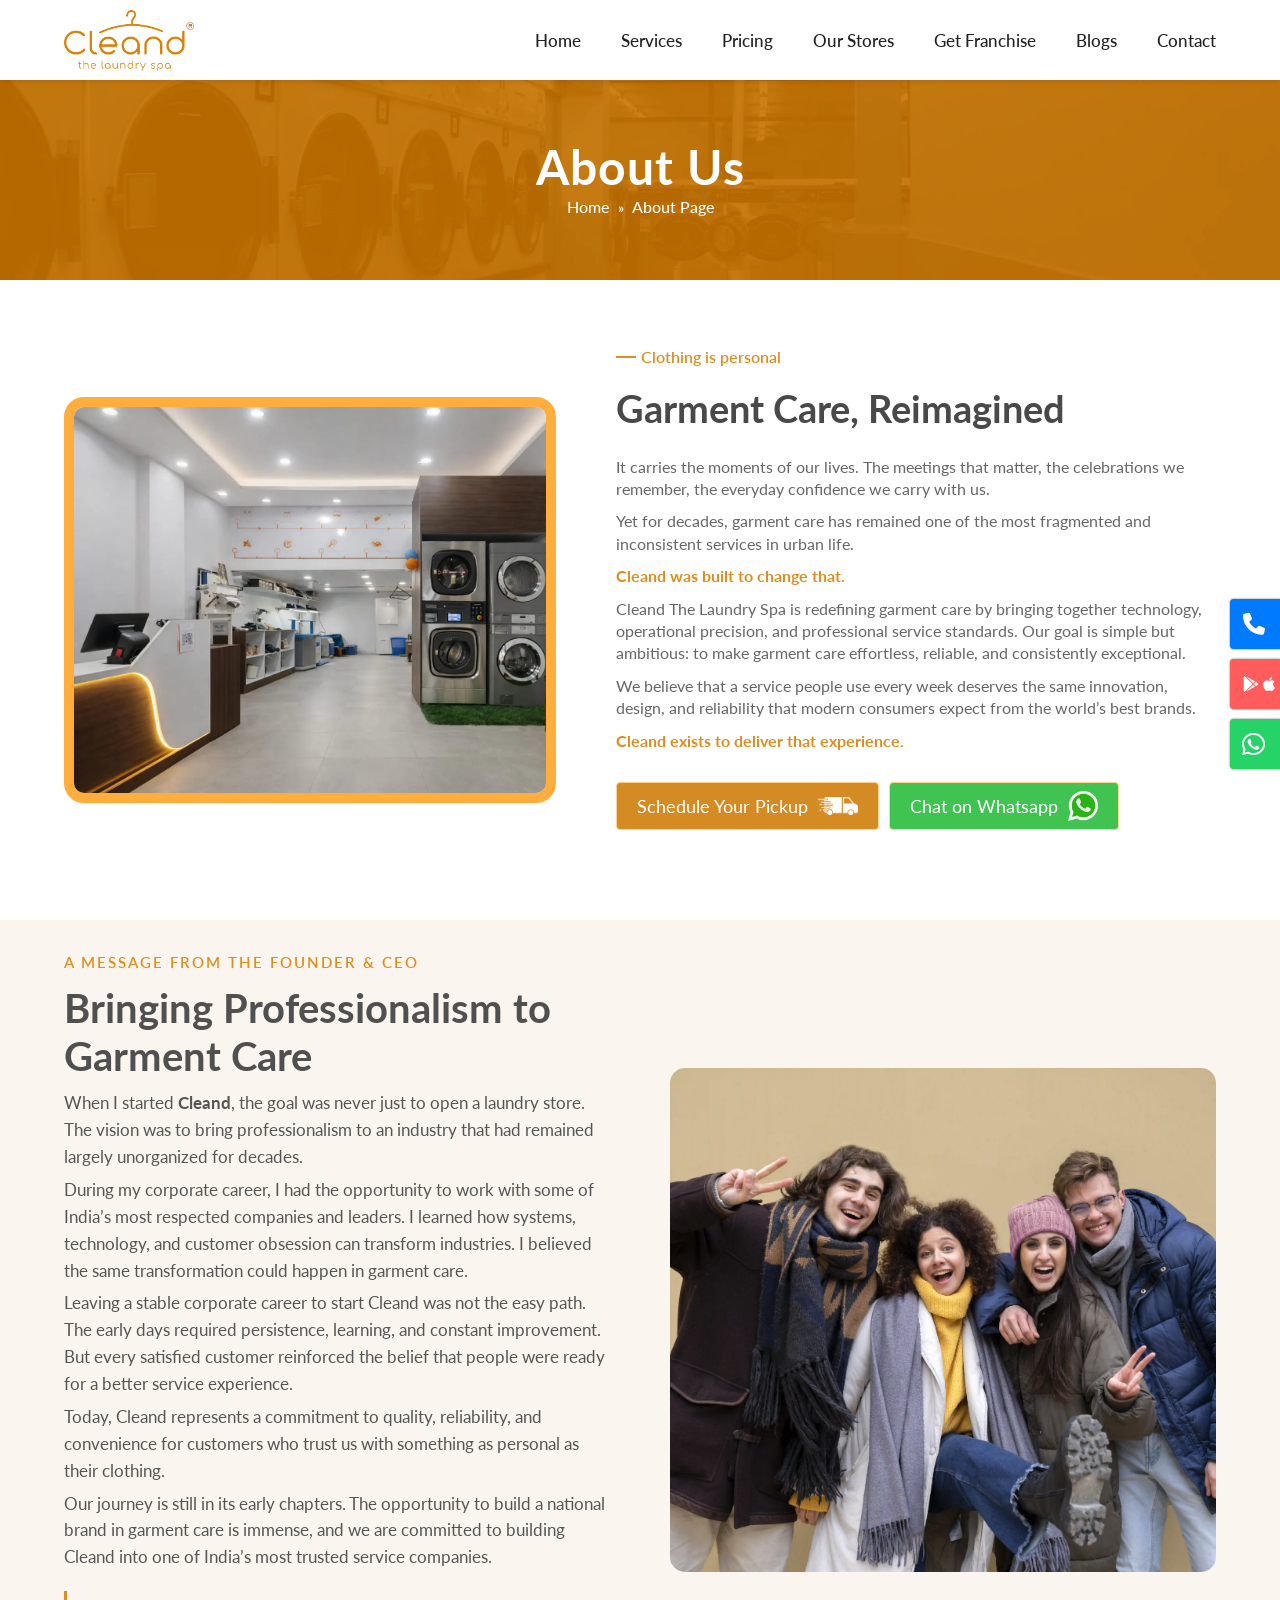
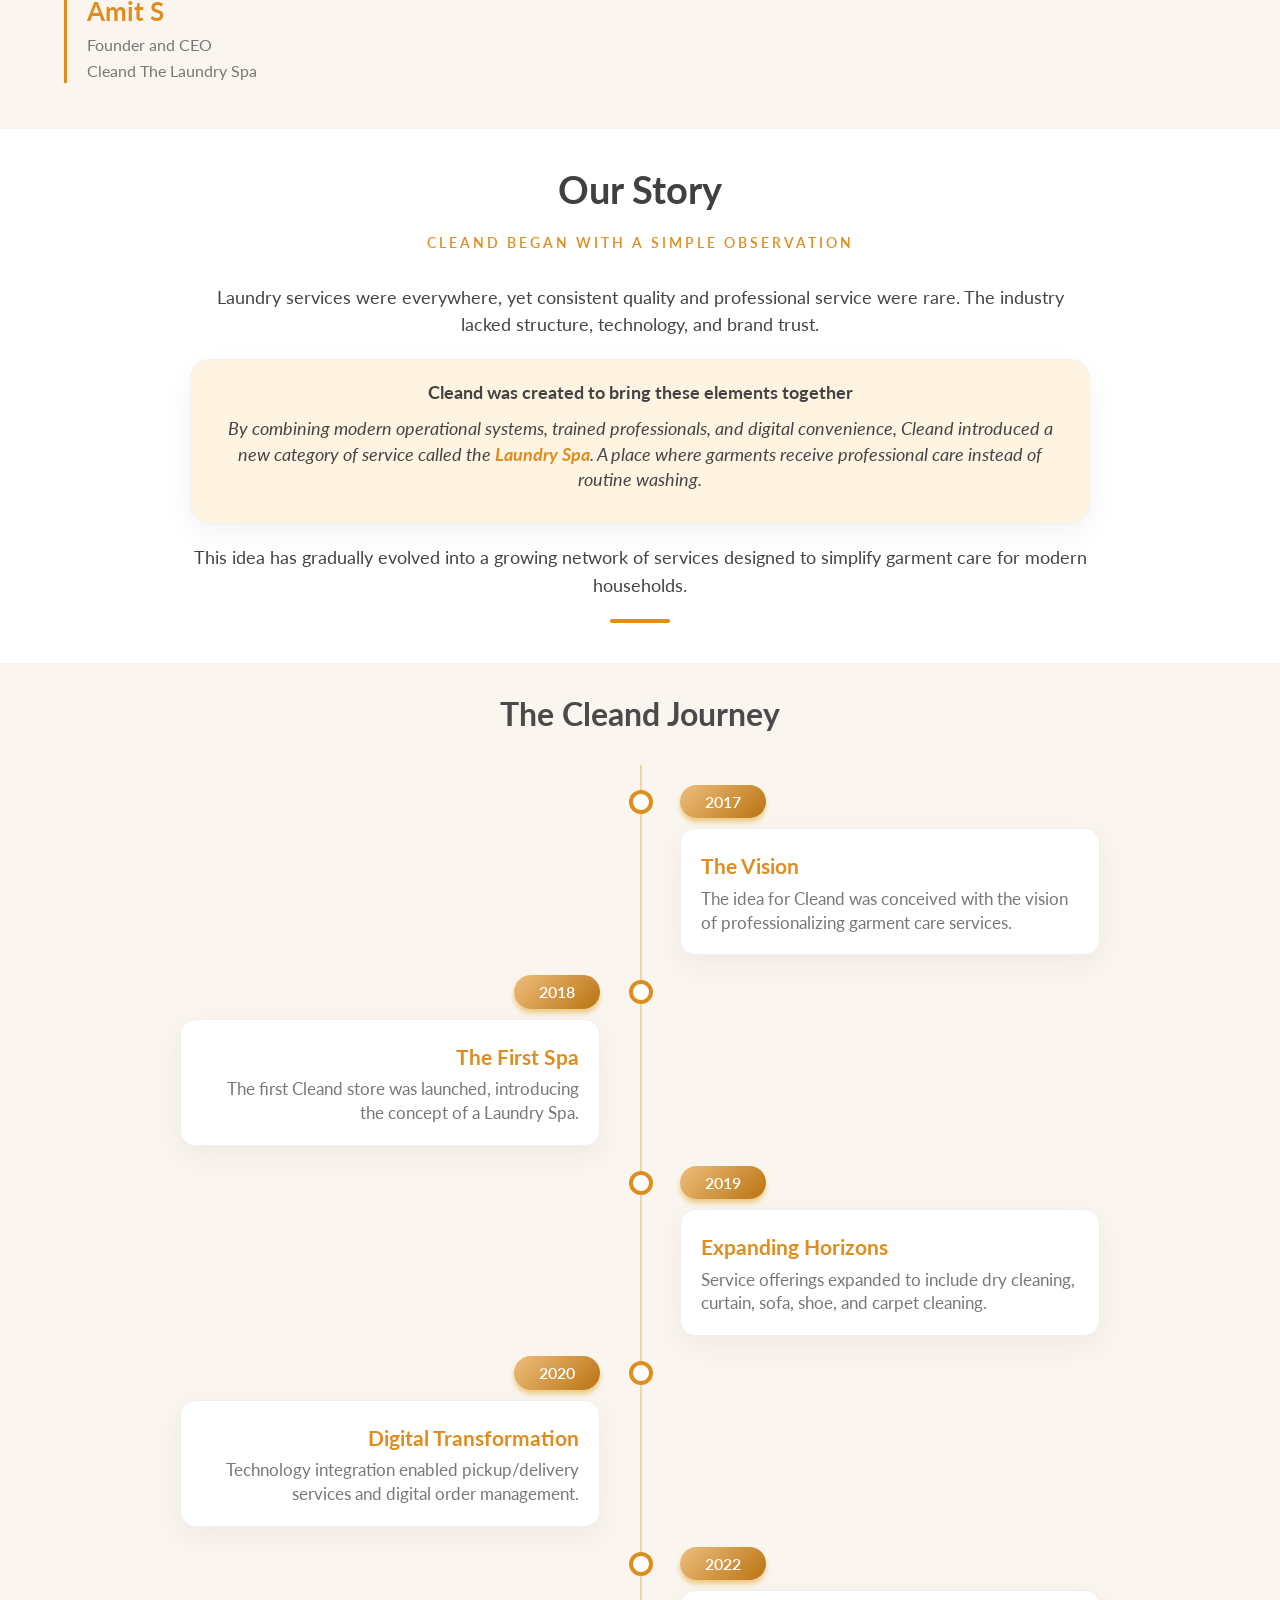
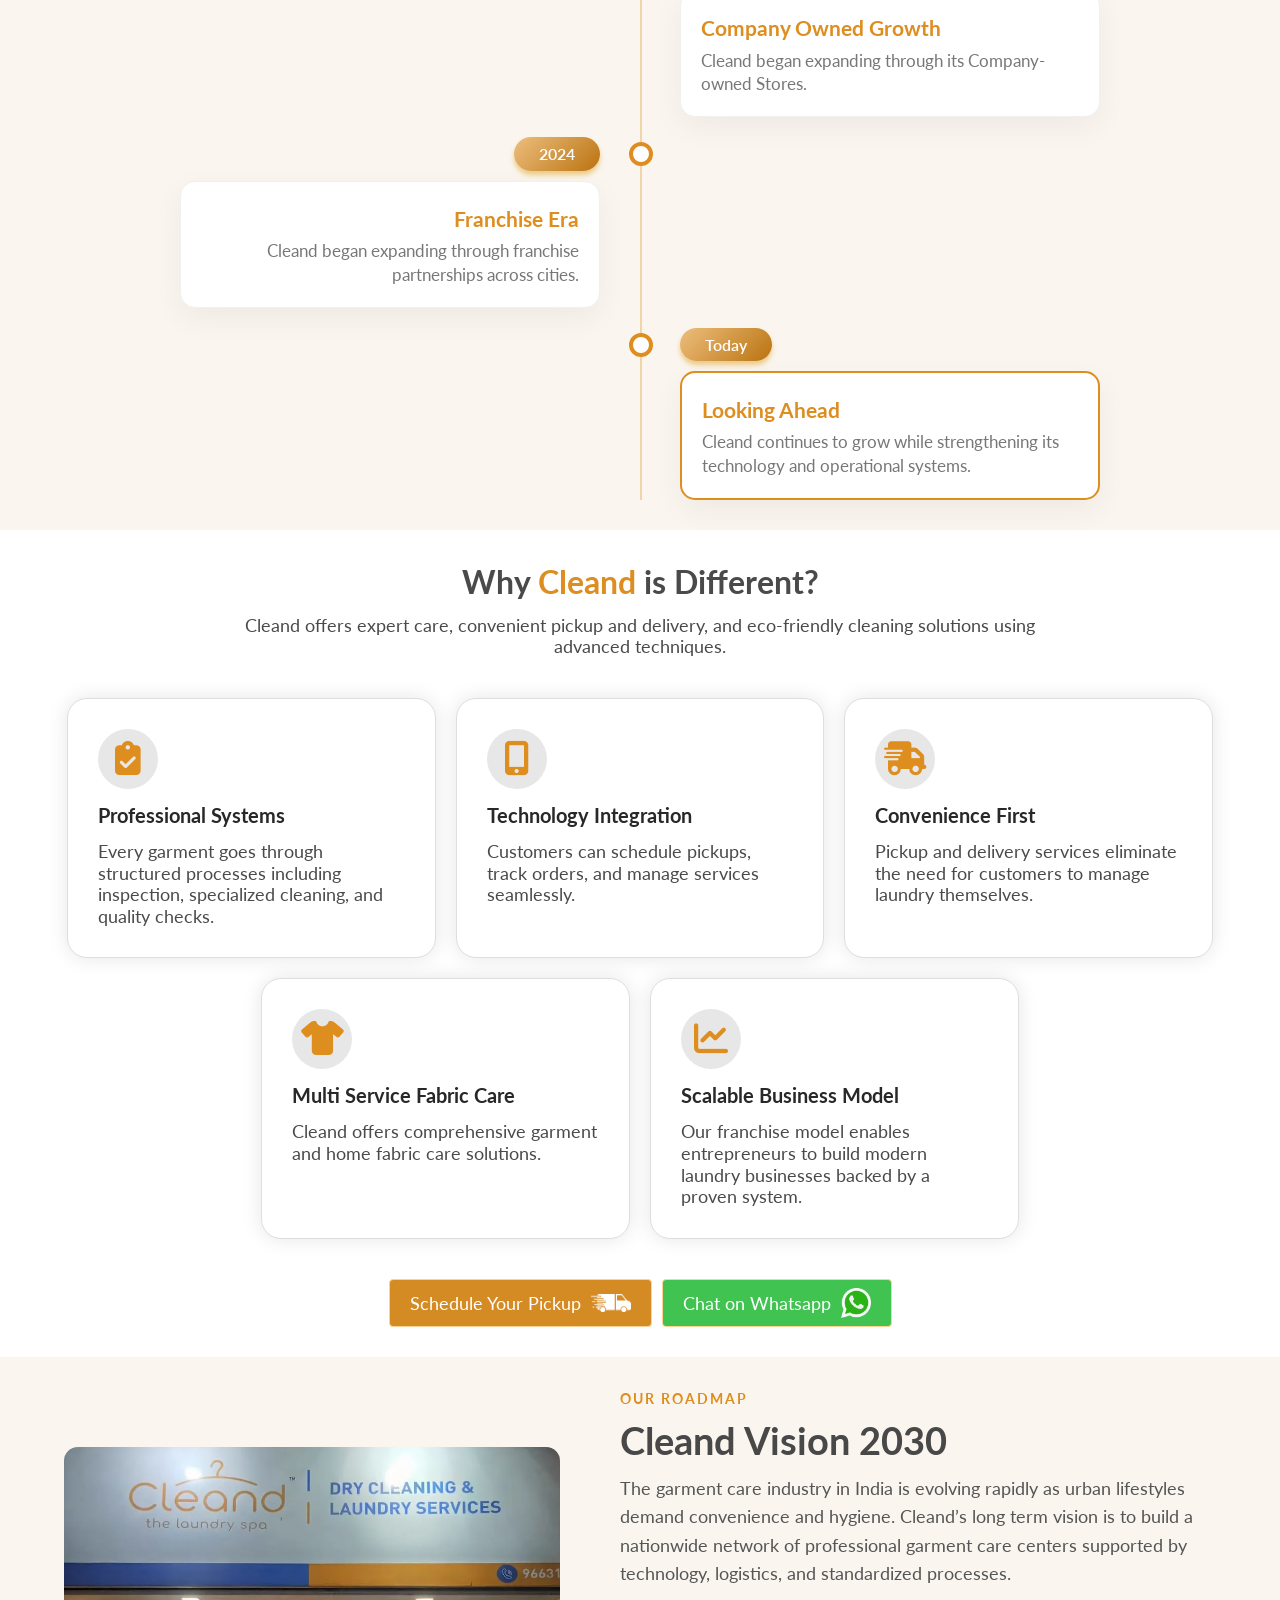
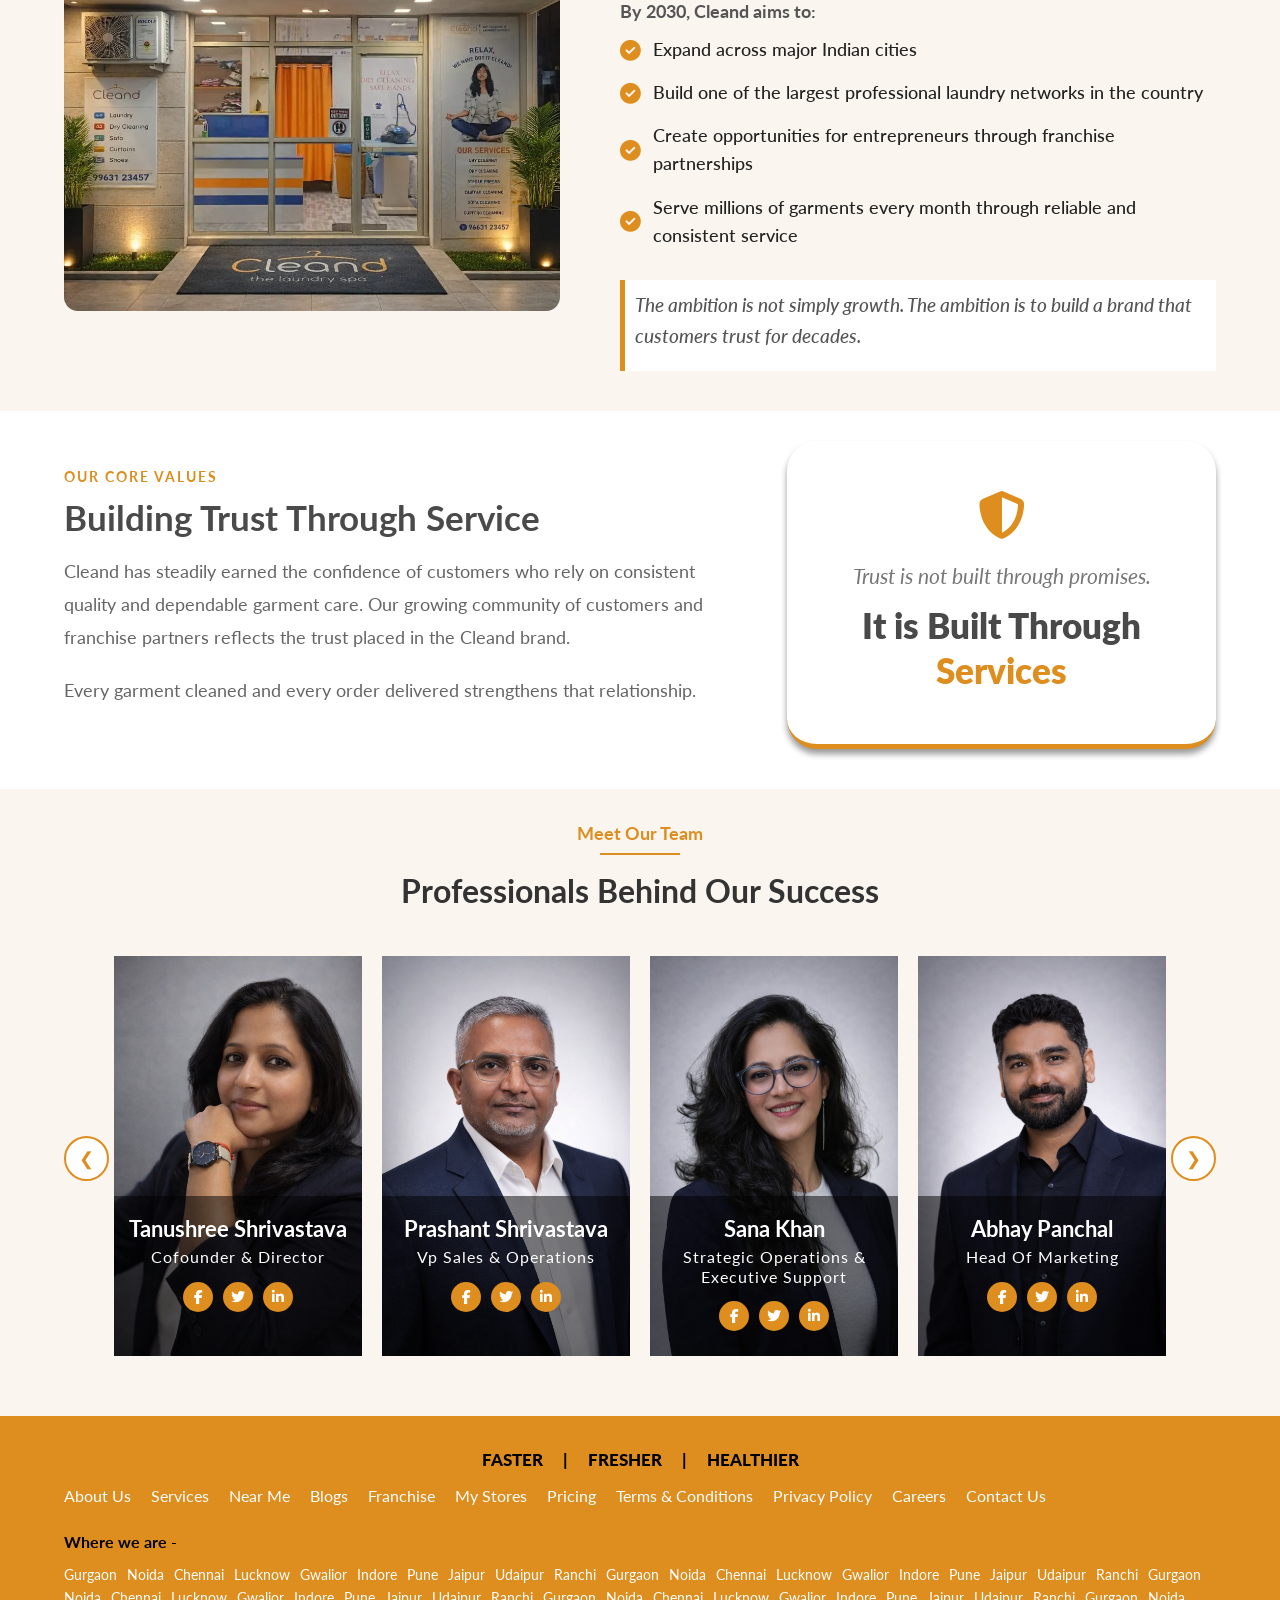
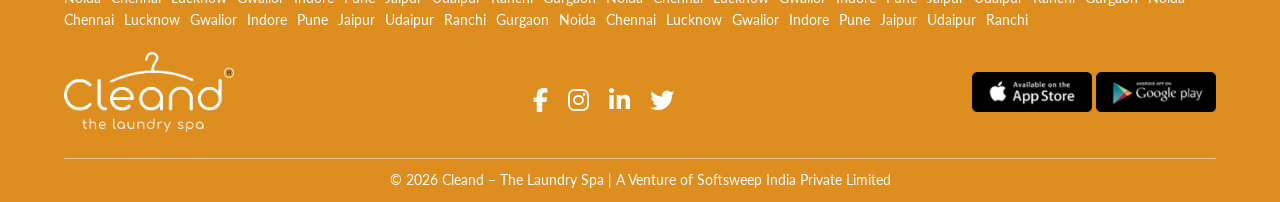
==== about.html @ a1be0585 "update code" ====
<!DOCTYPE html>
<html lang="en">

<head>
    <meta charset="UTF-8">
    <meta name="viewport" content="width=device-width, initial-scale=1.0">
    <title>Cleand - About Us</title>

    <link
        href="https://fonts.googleapis.com/css2?family=Lato:ital,wght@0,100;0,300;0,400;0,700;0,900;1,100;1,300;1,400;1,700;1,900&display=swap"
        rel="stylesheet">

    <link rel="stylesheet" href="https://cdnjs.cloudflare.com/ajax/libs/font-awesome/6.0.0-beta3/css/all.min.css">
    <link rel="stylesheet" href="https://cdnjs.cloudflare.com/ajax/libs/font-awesome/6.5.1/css/all.min.css">

    <link rel="stylesheet" href="style.css">
    <link rel="stylesheet" href="responsive.css">
</head>


<style>
    .hero-section {
        background: url('/images/common-hero.webp') no-repeat center center;
        background-size: cover;
        height: 200px;
        display: flex;
        justify-content: center;
        align-items: center;
        text-align: center;
        color: white;
    }

    .hero-content {
        margin-top: 0;
    }

    .hero-content h1 {
        font-size: 3rem;
        font-weight: 700;
    }

    .breadcrumb {
        font-size: 1rem;
        font-weight: 500;
    }

    .breadcrumb a {
        color: white;
        text-decoration: none;
    }

    .breadcrumb span {
        margin: 0 5px;
        font-size: 0.9rem;
    }



    .btn-container-about {
        justify-content: left;
        margin-top: 30px;
    }



    .about-container {
        margin: 60px 0;
        display: flex;
        align-items: center;
        gap: 60px;
    }

    .image-column {
        width: 45%;
        overflow: hidden;
        border: 10px solid #ffae3d;
        border-radius: 20px;
    }

    .image-column img {
        width: 100%;
        border-radius: 10px;
        box-shadow: 0 10px 30px rgba(0, 0, 0, 0.1);
        transform: scale(1.05);
        transition: all 0.3s ease-in;
    }

    .image-column img:hover {
        transform: scale(1.1);
    }

    .content-column {
        width: 55%;
    }

    .content-column .section-subtitle {
        font-size: 1rem;
        color: #de8d1f;
        font-weight: 600;
        position: relative;
        padding-left: 25px;
        display: inline-block;
        margin-bottom: 15px;
        text-align: left;
    }

    .content-column .section-subtitle::before {
        content: '';
        position: absolute;
        left: 0;
        top: 50%;
        transform: translateY(-50%);
        width: 20px;
        height: 2px;
        background-color: #de8d1f;
    }

    .content-column .section-title {
        font-size: 2.4rem;
        font-weight: 700;
        color: #494949;
        line-height: 1.2;
        margin-bottom: 25px;
        text-align: left;
    }

    .description {
        font-size: 1rem;
        line-height: 1.4;
        color: #666;
        margin-bottom: 30px;
    }

    .description p {
        margin-bottom: 10px;
    }

    .features-list li {
        font-size: 1.1rem;
        color: #222;
        display: flex;
        align-items: center;
        gap: 12px;
        margin-bottom: 15px;
        font-weight: 500;
    }

    .features-list i {
        color: #de8d1f;
        font-size: 1.3rem;
    }




    @media (max-width: 1024px) {
        .section-title {
            font-size: 2rem;
        }
    }

    @media (max-width: 900px) {
        .about-container {
            flex-direction: column;
        }

        .image-column {
            width: 100%;
            height: 300px;
            display: flex;
            align-items: center;
            justify-content: center;
        }

        .content-column {
            width: 100%;
        }
    }

    /* Small Mobiles */
    @media (max-width: 400px) {
        .about-container {
            flex-direction: column;
        }

        .image-column {
            width: 100%;
            height: 200px;
            display: flex;
            align-items: center;
            justify-content: center;
        }

        .content-column {
            width: 100%;
        }
    }












    /* Layout */
    .ceo-section {
        padding: 30px 0 40px;
    }

    .content-wrapper {
        display: flex;
        align-items: center;
        gap: 60px;
    }

    .text-content {
        flex: 1;
        min-width: 300px;
    }

    .ceo-section .subtitle {
        text-transform: uppercase;
        letter-spacing: 2px;
        font-size: 0.95rem;
        color: #de8d1f;
        font-weight: 600;
        display: block;
        margin-bottom: 10px;
    }

    .ceo-section h2 {
        font-size: 2.5rem;
        margin-bottom: 10px;
        line-height: 1.2;
        color: #505050;
    }

    .text-content p {
        margin-bottom: 6px;
        font-size: 1.05rem;
        color: #555;
    }

    .ceo-section .signature {
        margin-top: 20px;
        border-left: 3px solid #de8d1f;
        padding-left: 20px;
    }

    .ceo-section .name {
        font-weight: bold;
        font-size: 1.6rem;
        color: #de8d1f;
        margin: 0 !important;
    }

    .ceo-section .title {
        font-size: 1rem !important;
        color: #777 !important;
    }

    .image-content {
        flex: 1;
        text-align: center;
        overflow: hidden;
        border-radius: 15px;
    }


    .image-content img {
        width: 100%;
        height: auto;
        box-shadow: 20px 20px 0px -5px #f0f4f8;
        transition: all 0.3s ease-in;
        transform: scale(1.05);
    }

    .image-content img:hover {
        transform: scale(1.1);
    }


    @media (max-width: 992px) {
        .content-wrapper {
            flex-direction: column-reverse;
            text-align: center;
        }

        .ceo-section .signature {
            border-left: none;
            padding-left: 0;
        }
    }








    .our-story {
        padding: 30px 0px 40px;
        text-align: center;
    }

    .story-title {
        font-size: 2.4rem;
        color: #404040;
        margin-bottom: 10px;
        font-weight: 700;
    }

    .story-label {
        display: block;
        font-size: 0.9rem;
        text-transform: uppercase;
        letter-spacing: 3px;
        color: #de8d1f;
        margin-bottom: 30px;
        font-weight: 600;
    }

    .story-content {
        max-width: 900px;
        margin: auto;
    }

    .story-content p {
        font-size: 1.15rem;
        line-height: 1.5;
        color: #444;
        margin-bottom: 10px;
    }

    .lead-text {
        font-size: 1.4rem !important;
        color: #222 !important;
        font-weight: 500;
    }

    .highlight-box {
        margin: 20px 0;
        padding: 20px;
        background: #fff3e1;
        border-radius: 20px;
        box-shadow: 0 10px 30px rgba(0, 0, 0, 0.05);
        border: 1px solid #eef2f6;
    }

    .highlight-box p {
        line-height: 1.4;
    }


    .divider {
        width: 60px;
        height: 4px;
        background: #de8d1f;
        margin: 20px auto 0;
        border-radius: 2px;
    }

    /* Responsive Adjustments */
    @media (max-width: 600px) {
        .story-title {
            font-size: 2.2rem;
        }

        .lead-text {
            font-size: 1.2rem !important;
        }
    }















    .cleand-journey {
        padding: 30px 20px;
    }


    .timeline {
        position: relative;
        max-width: 1000px;
        margin: 30px auto 0;
    }

    .timeline::after {
        content: '';
        position: absolute;
        width: 2px;
        background-color: #f2d4a9;
        top: 0;
        bottom: 0;
        left: 50%;
    }

    .timeline-item {
        padding: 20px 40px 0;
        position: relative;
        width: 50%;
        box-sizing: border-box;
    }

    .timeline-item::after {
        content: '';
        position: absolute;
        width: 16px;
        height: 16px;
        right: -13px;
        background-color: #fff;
        border: 4px solid #de8d1f;
        top: 25px;
        border-radius: 50%;
        z-index: 1;
    }

    .timeline-item.right::after {
        left: -11px;
    }

    .left {
        left: 0;
        text-align: right;
    }

    .right {
        left: 50%;
        text-align: left;
    }

    .date-bubble {
        display: inline-block;
        padding: 4px 25px;
        background: linear-gradient(135deg, #edbe7d, #ba7310);
        color: white;
        border-radius: 50px;
        font-weight: 600;
        font-size: 1rem;
        margin-bottom: 10px;
        box-shadow: 0 4px 5px rgba(226, 166, 45, 0.538);
    }

    .content-card {
        padding: 20px;
        background: white;
        border-radius: 15px;
        box-shadow: 0 10px 30px rgba(0, 0, 0, 0.05);
        border: 1px solid #f0f0f0;
        transition: all 0.3s ease-in-out;
    }

    .content-card h3 {
        margin-top: 0;
        color: #de8d1f;
        font-size: 1.3rem;
        margin-bottom: 4px;
    }

    .content-card p {
        color: #777777;
        font-size: 17px;
        line-height: 1.4;
        margin-bottom: 0;
    }

    .highlighted {
        border: 2px solid #de8d1f;
    }

    .content-card:hover {
        background: #ffe5c0;
    }


    @media screen and (max-width: 768px) {

        .timeline::after {
            left: 31px;
        }

        .timeline-item {
            width: 100%;
            padding-left: 70px;
            padding-right: 25px;
            text-align: left;
        }

        .timeline-item.right {
            padding-left: 40px;
        }

        .timeline-item::after {
            left: 20px;
            right: auto;
        }

        .right {
            left: 31px;
        }
    }






    .Choose-container {
        display: flex;
        flex-wrap: wrap;
        justify-content: center;
    }

    .choose-card {
        max-width: 32%;
    }


    @media (max-width: 1100px) {
        .choose-card {
            max-width: 48%;
        }
    }

    @media (max-width: 600px) {
        .choose-card {
            max-width: 100%;
        }
    }








    .vision-2030 {
        padding: 30px 0 40px;
        overflow: hidden;
    }

    .vision-wrapper {
        display: flex;
        align-items: center;
        gap: 60px;
        flex-wrap: wrap;
    }

    .vision-image {
        flex: 1;
        position: relative;
        overflow: hidden;
        border-radius: 14px;
    }

    .vision-image img {
        width: 100%;
        box-shadow: 0 20px 20px rgba(0, 0, 0, 0.2);
        transition: all 0.3s ease-in;
        transform: scale(1.05);
    }


    .vision-image img:hover {
        transform: scale(1.1);
    }

    /* Content Side */
    .vision-text {
        flex: 1.2;
        min-width: 350px;
    }

    .pre-title {
        color: #de8d1f;
        font-weight: 700;
        letter-spacing: 2px;
        text-transform: uppercase;
        font-size: 0.9rem;
        display: block;
    }

    .vision-text h2 {
        font-size: 2.4rem;
        margin-bottom: 4px;
        color: #484848;
    }

    .vision-text p {
        font-size: 1.1rem;
        color: #555;
        line-height: 1.6;
        margin-bottom: 10px;
    }



    .vision-quote {
        margin-top: 30px;
        padding: 10px;
        background: #ffffff;
        border-left: 5px solid #de8d1f;
        font-style: italic;
        font-weight: 500;
    }

    .vision-quote p {
        font-size: 1.2rem;
    }

    /* Responsive */
    @media (max-width: 992px) {
        .vision-wrapper {
            flex-direction: column;
            gap: 40px;
        }

        .experience-badge {
            right: 20px;
        }
    }







    .trust-section {
        padding: 30px 0 40px;
    }

    .trust-grid {
        display: flex;
        align-items: center;
        gap: 80px;
        flex-wrap: wrap;
    }

    .trust-main {
        flex: 1.5;
        min-width: 300px;
    }

    .top-label {
        color: #de8d1f;
        font-weight: 700;
        text-transform: uppercase;
        letter-spacing: 2px;
        font-size: 0.90rem;
        margin-bottom: 10px;
    }

    .trust-main h2 {
        font-size: 2.2rem;
        color: #4a4a4a;
        margin-bottom: 10px;
    }

    .trust-main p {
        font-size: 1.15rem;
        color: #656565;
        line-height: 1.8;
        margin-bottom: 20px;
    }

    .trust-highlight {
        flex: 1;
        min-width: 300px;
    }

    .highlight-inner {
        background: #ffffff;
        padding: 50px 40px;
        border-radius: 30px;
        box-shadow: 0 5px 6px rgba(0, 0, 0, 0.4);
        text-align: center;
        border-bottom: 5px solid #de8d1f;
        transition: all 0.3s ease-in-out;
    }

    .trust-highlight:hover .highlight-inner {
        background: #fff1df;
        box-shadow: none;
    }

    .highlight-inner i {
        font-size: 3rem;
        color: #de8d1f;
        margin-bottom: 20px;
    }

    .promise-text {
        font-size: 1.3rem;
        color: #777;
        margin-bottom: 10px;
        font-style: italic;
    }

    .result-text {
        font-size: 2.2rem;
        font-weight: 800;
        color: #494949;
        margin: 0;
        line-height: 1.3;
    }

    .result-text span {
        color: #de8d1f;
    }

    /* Responsive View */
    @media (max-width: 768px) {
        .trust-grid {
            flex-direction: column;
            text-align: center;
            gap: 50px;
        }

        .trust-main h2 {
            font-size: 2rem;
        }
    }







    .team-section {
        padding: 30px 0 60px;
        text-align: center;
    }

    .team-header {
        margin-bottom: 40px;
    }

    .team-header .subtitle {
        color: #de8d1f;
        font-weight: bold;
        font-size: 18px;
        position: relative;
        display: inline-block;
    }

    .team-header .subtitle::after {
        content: "";
        display: block;
        width: 80px;
        height: 2px;
        background: #de8d1f;
        margin: 5px auto 0;
    }

    .team-header .title {
        font-size: 32px;
        margin-top: 10px;
        color: #333;
    }


    .slider-wrapper {
        position: relative;
        padding: 0 50px;
    }

    .team-slider-viewport {
        overflow: hidden;
        width: 100%;
    }

    .team-container {
        gap: 20px;
        display: flex;
        transition: transform 0.5s ease-in-out;
        width: 100%;
    }

    .team-card {
        position: relative;
        width: 100%;
        overflow: hidden;
        height: 400px;
        flex: 0 0 calc(25% - 15px);
        overflow: hidden;
    }

    .team-card img {
        width: 100%;
        height: 100%;
        object-fit: cover;
        display: block;
        transition: all 0.3s ease-in;
    }

    .team-card img:hover {
        transform: scale(1.05);
    }

    .member-info {
        position: absolute;
        bottom: 0;
        left: 0;
        width: 100%;
        background: rgba(0, 0, 0, 0.5);
        padding: 20px 0;
        height: 160px;
        color: #fff;
        transition: background 0.3s ease;
    }

    .member-info h3 {
        font-size: 22px;
        margin-bottom: 5px;
        line-height: 1.2;
    }

    .member-info p {
        font-size: 16px;
        letter-spacing: 1px;
        margin-bottom: 15px;
        line-height: 1.2;
    }

    .social-links {
        display: flex;
        justify-content: center;
        gap: 10px;
    }

    .social-links a {
        background-color: #de8d1f;
        color: #fff;
        width: 30px;
        height: 30px;
        border-radius: 50%;
        display: flex;
        align-items: center;
        justify-content: center;
        text-decoration: none;
        font-size: 14px;
        transition: all 0.2s ease;
    }

    .social-links a:hover {
        transform: scale(1.1);
        background-color: #fff;
        color: #de8d1f;
    }


    .nav-btn {
        position: absolute;
        top: 45%;
    }





    @media (max-width: 1100px) {
        .team-card {
            flex: 0 0 calc(33.33% - 14px);
        }
    }

    @media (max-width: 850px) {
        .team-card {
            flex: 0 0 calc(50% - 10px);
        }

    }

    @media (max-width: 600px) {
        .team-card {
            flex: 0 0 100%;
        }

    }
</style>


<body>

    <!-- fixed buttons on screen -->
    <div class="fixed-on-screen">
        <!-- Call Button -->
        <div class="button-container call-container" onclick="callPhone()">
            <i class="fas fa-phone icon"></i>
            <span class="label call-label">Call Us</span>
        </div>
        <!-- Email Button -->
        <div class="button-container email-container" onclick="sendEmail()">
            <div class="icon-box">
                <i class="fab fa-google-play icon"></i>
                <i class="fab fa-apple icon"></i>
            </div>
            <span class="label email-label">Download App</span>
        </div>

        <!-- Whatsapp Button -->
        <div class="button-container whatsapp-container" onclick="sendWhatsapp()">
            <i class="fab fa-whatsapp icon"></i>
            <span class="label whatsapp-label">Whatsapp Us</span>
        </div>
    </div>

    <header class="header">
        <div class="section-container">
            <div class="header-container">
                <a href="index.html" class="logo">
                    <img src="images/cleand-R-logo.png" alt="Logo">
                </a>

                <button class="mobile-nav-toggle" aria-label="Toggle navigation">
                    <span class="bar"></span>
                    <span class="bar"></span>
                    <span class="bar"></span>
                </button>

                <nav class="navmenu">
                    <ul>
                        <li><a href="index.html">Home</a></li>
                        <li><a href="services.html">Services</a></li>
                        <li><a href="pricing.html">Pricing</a></li>
                        <li><a href="store.html">Our Stores</a></li>
                        <li><a href="franchise.html">Get Franchise</a></li>
                        <li><a href="blogs.html">Blogs</a></li>
                        <li><a href="contact.html">Contact</a></li>
                    </ul>
                </nav>
            </div>
        </div>
    </header>


    <section style="padding-top: 80px;">
        <div class="hero-section">
            <div class="hero-content">
                <h1>About Us</h1>
                <nav class="breadcrumb">
                    <a href="index.html">Home</a> <span>&raquo;</span> About Page
                </nav>
            </div>
        </div>
    </section>


    <!-- <section class="about-section">
        <div class="section-container">

            <div class="about-container">
                <div class="image-column">
                    <img src="images/about-cleand-2.webp" alt="">
                </div>

                <div class="content-column">
                    <p class="section-subtitle">More than 25 Years of Experience</p>

                    <h2 class="section-title">
                        We are passionate about Laundry
                    </h2>

                    <p class="description">
                        At vero eos et accusamus et iusto odio dignissimos ducimus qui blanditiis praesentium voluptatum
                        deleniti similique sunt in culpa qui officia. Lorem ipsum dolor sit amet consectetur adipisicing
                        elit. Quas laudantium repellendus veniam nemo earum cupiditate velit voluptatum suscipit
                        accusamus cumque. Lorem ipsum dolor sit amet consectetur adipisicing elit. Totam expedita
                        exercitationem fuga natus soluta excepturi amet voluptatibus aperiam perferendis quibusdam.
                    </p>

                    <ul class="features-list">
                        <li><i class="fas fa-check-circle"></i> 100% Customer Satisfaction</li>
                        <li><i class="fas fa-check-circle"></i> Free Collection & Delivery</li>
                        <li><i class="fas fa-check-circle"></i> Affordable Prices</li>
                    </ul>

                    <div class="btn-container btn-container-about slide-up">
                        <button class="pickup-btn btn">Schedule Your Pickup
                            <img src="/images/pickup-icon-white.webp" alt="">
                        </button>
                        <button class="whatsapp-btn btn">Chat on Whatsapp
                            <img src="/images/whatsapp-icon.webp" alt="">
                        </button>
                    </div>

                </div>
            </div>

        </div>
    </section> -->


    <section class="about-section">
        <div class="section-container">

            <div class="about-container">
                <div class="image-column">
                    <img src="images/about-cleand-3.webp" alt="">
                </div>

                <div class="content-column">
                    <p class="section-subtitle">Clothing is personal</p>

                    <h2 class="section-title">
                        Garment Care, Reimagined
                    </h2>

                    <div class="description">
                        <p>
                            It carries the moments of our lives. The meetings that matter, the celebrations we remember,
                            the everyday confidence we carry with us.
                        </p>
                        <p>
                            Yet for decades, garment care has remained one of the most fragmented and inconsistent
                            services in urban life.
                        </p>
                        <p>
                            <strong style="color: #de8d1f;">Cleand was built to change that.</strong>
                        </p>
                        <p>
                            Cleand The Laundry Spa is redefining garment care by bringing together technology,
                            operational precision, and professional service standards. Our goal is simple but ambitious:
                            to make garment care effortless, reliable, and consistently exceptional.
                        </p>
                        <p>
                            We believe that a service people use every week deserves the same innovation, design, and
                            reliability that modern consumers expect from the world’s best brands.
                        </p>
                        <p>
                            <strong style="color: #de8d1f;">Cleand exists to deliver that experience.</strong>
                        </p>
                    </div>

                    <div class="btn-container btn-container-about slide-up">
                        <button class="pickup-btn btn">Schedule Your Pickup
                            <img src="/images/pickup-icon-white.webp" alt="">
                        </button>
                        <button class="whatsapp-btn btn">Chat on Whatsapp
                            <img src="/images/whatsapp-icon.webp" alt="">
                        </button>
                    </div>

                </div>
            </div>

        </div>
    </section>


    <section class="ceo-section" style="background: #faf6ef;">
        <div class="section-container">

            <div class="content-wrapper">
                <div class="text-content">
                    <span class="subtitle">A Message from the Founder & CEO</span>
                    <h2>Bringing Professionalism to Garment Care</h2>
                    <p>When I started <strong>Cleand</strong>, the goal was never just to open a laundry store.
                        The vision was to bring professionalism to an industry that had remained largely
                        unorganized for decades.</p>

                    <p>During my corporate career, I had the opportunity to work with some of India’s most
                        respected companies and leaders. I learned how systems, technology, and customer
                        obsession can transform industries. I believed the same transformation could happen in
                        garment care.</p>

                    <p>Leaving a stable corporate career to start Cleand was not the easy path. The early days
                        required persistence, learning, and constant improvement. But every satisfied customer
                        reinforced the belief that people were ready for a better service experience.</p>

                    <p>Today, Cleand represents a commitment to quality, reliability, and convenience for
                        customers who trust us with something as personal as their clothing.</p>

                    <p>
                        Our journey is still in its early chapters. The opportunity to build a national brand in garment
                        care is immense, and we are committed to building Cleand into one of India’s most trusted
                        service companies.
                    </p>

                    <div class="signature">
                        <p class="name">Amit S</p>
                        <p class="title">Founder and CEO<br>Cleand The Laundry Spa</p>
                    </div>
                </div>
                <div class="image-content">
                    <img src="images/about-ceo.webp" alt="Amit S - Founder of Cleand">
                </div>
            </div>

        </div>
    </section>


    <section class="our-story">
        <div class="section-container">
            <h2 class="story-title">Our Story</h2>
            <span class="story-label">Cleand began with a simple observation</span>

            <div class="story-content">
                <p>Laundry services were everywhere, yet consistent quality and professional service were rare. The
                    industry lacked structure, technology, and brand trust.</p>

                <div class="highlight-box">
                    <p><strong>Cleand was created to bring these elements together</strong></p>
                    <p style="font-style: italic;">By combining modern operational systems, trained professionals, and
                        digital convenience, Cleand introduced a new category of service called the <strong
                            style="color: #de8d1f;">Laundry Spa</strong>. A place where garments receive professional
                        care instead of routine washing.</p>
                </div>

                <p>This idea has gradually evolved into a growing network of services designed to simplify garment care
                    for modern households.
                </p>
            </div>

            <div class="story-footer">
                <div class="divider"></div>
            </div>
        </div>
    </section>


    <section class="cleand-journey" style="background: #faf6ef;">
        <div class="section-container">
            <h2 class="section-title">The Cleand Journey</h2>

            <div class="timeline">
                <div class="timeline-item right">
                    <div class="date-bubble">2017</div>
                    <div class="content-card">
                        <h3>The Vision</h3>
                        <p>The idea for Cleand was conceived with the vision of professionalizing garment care services.
                        </p>
                    </div>
                </div>

                <div class="timeline-item left">
                    <div class="date-bubble">2018</div>
                    <div class="content-card">
                        <h3>The First Spa</h3>
                        <p>The first Cleand store was launched, introducing the concept of a Laundry Spa.</p>
                    </div>
                </div>

                <div class="timeline-item right">
                    <div class="date-bubble">2019</div>
                    <div class="content-card">
                        <h3>Expanding Horizons</h3>
                        <p>Service offerings expanded to include dry cleaning, curtain, sofa, shoe, and carpet cleaning.
                        </p>
                    </div>
                </div>

                <div class="timeline-item left">
                    <div class="date-bubble">2020</div>
                    <div class="content-card">
                        <h3>Digital Transformation</h3>
                        <p>Technology integration enabled pickup/delivery services and digital order management.</p>
                    </div>
                </div>

                <div class="timeline-item right">
                    <div class="date-bubble">2022</div>
                    <div class="content-card">
                        <h3>Company Owned Growth</h3>
                        <p>Cleand began expanding through its Company-owned Stores.</p>
                    </div>
                </div>

                <div class="timeline-item left">
                    <div class="date-bubble">2024</div>
                    <div class="content-card">
                        <h3>Franchise Era</h3>
                        <p>Cleand began expanding through franchise partnerships across cities.</p>
                    </div>
                </div>

                <div class="timeline-item right">
                    <div class="date-bubble">Today</div>
                    <div class="content-card highlighted">
                        <h3>Looking Ahead</h3>
                        <p>Cleand continues to grow while strengthening its technology and operational systems.</p>
                    </div>
                </div>
            </div>
        </div>
    </section>


    <section class="choose-section">
        <div class="section-container slide-up">
            <h2>Why <span>Cleand</span> is Different?</h2>
            <p>Cleand offers expert care, convenient pickup and delivery, and eco-friendly cleaning solutions using
                advanced techniques.</p>

            <div class="Choose-container slide-up">
                <div class="choose-card">
                    <div class="choose-icon">
                        <i class="fa-solid fa-clipboard-check"></i>
                    </div>
                    <h3>Professional Systems</h3>
                    <p>Every garment goes through structured processes including inspection, specialized cleaning, and
                        quality checks.</p>
                </div>
                <div class="choose-card">
                    <div class="choose-icon">
                        <i class="fa-solid fa-mobile-screen-button"></i>
                    </div>
                    <h3>Technology Integration</h3>
                    <p>Customers can schedule pickups, track orders, and manage services seamlessly.</p>
                </div>
                <div class="choose-card">
                    <div class="choose-icon">
                        <i class="fa-solid fa-truck-fast"></i>
                    </div>
                    <h3>Convenience First</h3>
                    <p>Pickup and delivery services eliminate the need for customers to manage laundry themselves.
                    </p>
                </div>
                <div class="choose-card">
                    <div class="choose-icon">
                        <i class="fa-solid fa-shirt"></i>
                    </div>
                    <h3>Multi Service Fabric Care</h3>
                    <p>Cleand offers comprehensive garment and home fabric care solutions.</p>
                </div>
                <div class="choose-card">
                    <div class="choose-icon">
                        <i class="fa-solid fa-chart-line"></i>
                    </div>
                    <h3>Scalable Business Model</h3>
                    <p>Our franchise model enables entrepreneurs to build modern laundry businesses backed by a proven
                        system.</p>
                </div>
            </div>

            <div class="btn-container slide-up">
                <button class="pickup-btn btn">Schedule Your Pickup
                    <img src="/images/pickup-icon-white.webp" alt="">
                </button>
                <button class="whatsapp-btn btn">Chat on Whatsapp
                    <img src="/images/whatsapp-icon.webp" alt="">
                </button>
            </div>

        </div>
    </section>


    <section class="vision-2030" style="background: #faf6ef;">
        <div class="section-container">
            <div class="vision-wrapper">
                <div class="vision-image">
                    <img src="images/about-vision.webp" alt="Cleand Vision 2030">
                </div>

                <div class="vision-text">
                    <span class="pre-title">Our Roadmap</span>
                    <h2>Cleand Vision 2030</h2>
                    <p>The garment care industry in India is evolving rapidly as urban lifestyles demand convenience and
                        hygiene.
                        Cleand’s long term vision is to build a nationwide network of professional garment care centers
                        supported by technology, logistics, and standardized processes.</p>

                    <p><strong>By 2030, Cleand aims to:</strong></p>

                    <ul class="features-list">
                        <li><i class="fas fa-check-circle"></i> Expand across major Indian cities</li>
                        <li><i class="fas fa-check-circle"></i> Build one of the largest professional laundry networks
                            in the country</li>
                        <li><i class="fas fa-check-circle"></i> Create opportunities for entrepreneurs through franchise
                            partnerships</li>
                        <li><i class="fas fa-check-circle"></i> Serve millions of garments every month through reliable
                            and consistent service</li>
                    </ul>

                    <div class="vision-quote">
                        <p>The ambition is not simply growth. The ambition is to build a brand that customers trust for
                            decades.</p>
                    </div>
                </div>
            </div>
        </div>
    </section>


    <section class="trust-section">
        <div class="section-container">
            <div class="trust-grid">
                <div class="trust-main">
                    <span class="top-label">Our Core Values</span>
                    <h2>Building Trust Through Service</h2>
                    <p>Cleand has steadily earned the confidence of customers who rely on consistent quality and
                        dependable garment care.
                        Our growing community of customers and franchise partners reflects the trust placed in the
                        Cleand brand.</p>
                    <p>Every garment cleaned and every order delivered strengthens that relationship.</p>
                </div>

                <div class="trust-highlight">
                    <div class="highlight-inner">
                        <i class="fas fa-shield-alt"></i>
                        <p class="promise-text">Trust is not built through promises.</p>
                        <p class="result-text">It is Built Through <span>Services</span></p>
                    </div>
                </div>
            </div>
        </div>
    </section>



    <section class="team-section" style="background: #faf6ef;">
        <div class="section-container slide-up">
            <div class="team-header">
                <p class="subtitle">Meet Our Team</p>
                <h2 class="title">Professionals Behind Our Success</h2>
            </div>

            <div class="slider-wrapper">
                <button class="nav-btn prev" id="prevBtn">&#10094;</button>
                <button class="nav-btn next" id="nextBtn">&#10095;</button>

                <div class="team-slider-viewport">
                    <div class="team-container slide-up" id="teamSlider">
                        <div class="team-card">
                            <img src="images/team/team-tanushree.jpeg" alt="Tanushree Shrivastava">
                            <div class="member-info">
                                <h3>Tanushree Shrivastava</h3>
                                <p>Cofounder & Director</p>
                                <div class="social-links">
                                    <a href="#"><i class="fab fa-facebook-f"></i></a>
                                    <a href="#"><i class="fab fa-twitter"></i></a>
                                    <a href="#"><i class="fab fa-linkedin-in"></i></a>
                                </div>
                            </div>
                        </div>
                        <div class="team-card">
                            <img src="images/team/team-prashant.jpeg" alt="Prashant Shrivastava">
                            <div class="member-info">
                                <h3>Prashant Shrivastava</h3>
                                <p>Vp Sales & Operations</p>
                                <div class="social-links">
                                    <a href="#"><i class="fab fa-facebook-f"></i></a>
                                    <a href="#"><i class="fab fa-twitter"></i></a>
                                    <a href="#"><i class="fab fa-linkedin-in"></i></a>
                                </div>
                            </div>
                        </div>
                        <div class="team-card">
                            <img src="images/team/team-sana.jpeg" alt="">
                            <div class="member-info">
                                <h3>Sana Khan</h3>
                                <p>Strategic Operations & Executive Support</p>
                                <div class="social-links">
                                    <a href="#"><i class="fab fa-facebook-f"></i></a>
                                    <a href="#"><i class="fab fa-twitter"></i></a>
                                    <a href="#"><i class="fab fa-linkedin-in"></i></a>
                                </div>
                            </div>
                        </div>
                        <div class="team-card">
                            <img src="images/team/team-abhay.jpeg" alt="">
                            <div class="member-info">
                                <h3>Abhay Panchal</h3>
                                <p>Head Of Marketing</p>
                                <div class="social-links">
                                    <a href="#"><i class="fab fa-facebook-f"></i></a>
                                    <a href="#"><i class="fab fa-twitter"></i></a>
                                    <a href="#"><i class="fab fa-linkedin-in"></i></a>
                                </div>
                            </div>
                        </div>
                        <div class="team-card">
                            <img src="images/team/team-vijay.jpeg" alt="">
                            <div class="member-info">
                                <h3>Vijay Vikram Singh</h3>
                                <p>Brand Ambassador Cleand</p>
                                <div class="social-links">
                                    <a href="#"><i class="fab fa-facebook-f"></i></a>
                                    <a href="#"><i class="fab fa-twitter"></i></a>
                                    <a href="#"><i class="fab fa-linkedin-in"></i></a>
                                </div>
                            </div>
                        </div>
                    </div>
                </div>

            </div>
    </section>


    <footer class="footer">
        <div class="section-container slide-up">
            <div class="footer-top-bar">
                <span>FASTER</span>
                <span>|</span>
                <span>FRESHER</span>
                <span>|</span>
                <span>HEALTHIER</span>
            </div>

            <ul class="footer-nav-links">
                <li><a href="about.html">About Us</a></li>
                <li><a href="services.html">Services</a></li>
                <li><a href="near-me.html">Near Me</a></li>
                <li><a href="blogs.html">Blogs</a></li>
                <li><a href="franchise.html">Franchise</a></li>
                <li><a href="store.html">My Stores</a></li>
                <li><a href="pricing.html">Pricing</a></li>
                <li><a href="terms.html">Terms & Conditions</a></li>
                <li><a href="privacy.html">Privacy Policy</a></li>
                <li><a href="career.html">Careers</a></li>
                <li><a href="contact.html">Contact Us</a></li>
            </ul>

            <div class="footer-city">
                <h4>Where we are -</h4>

                <ul class="footer-nav-links footer-nav-links-city">
                    <li><a href="city.html">Gurgaon</a></li>
                    <li><a href="city.html">Noida</a></li>
                    <li><a href="city.html">Chennai</a></li>
                    <li><a href="city.html">Lucknow</a></li>
                    <li><a href="city.html">Gwalior</a></li>
                    <li><a href="city.html">Indore</a></li>
                    <li><a href="city.html">Pune</a></li>
                    <li><a href="city.html">Jaipur</a></li>
                    <li><a href="city.html">Udaipur</a></li>
                    <li><a href="city.html">Ranchi</a></li>
                    <li><a href="city.html">Gurgaon</a></li>
                    <li><a href="city.html">Noida</a></li>
                    <li><a href="city.html">Chennai</a></li>
                    <li><a href="city.html">Lucknow</a></li>
                    <li><a href="city.html">Gwalior</a></li>
                    <li><a href="city.html">Indore</a></li>
                    <li><a href="city.html">Pune</a></li>
                    <li><a href="city.html">Jaipur</a></li>
                    <li><a href="city.html">Udaipur</a></li>
                    <li><a href="city.html">Ranchi</a></li>
                    <li><a href="city.html">Gurgaon</a></li>
                    <li><a href="city.html">Noida</a></li>
                    <li><a href="city.html">Chennai</a></li>
                    <li><a href="city.html">Lucknow</a></li>
                    <li><a href="city.html">Gwalior</a></li>
                    <li><a href="city.html">Indore</a></li>
                    <li><a href="city.html">Pune</a></li>
                    <li><a href="city.html">Jaipur</a></li>
                    <li><a href="city.html">Udaipur</a></li>
                    <li><a href="city.html">Ranchi</a></li>
                    <li><a href="city.html">Gurgaon</a></li>
                    <li><a href="city.html">Noida</a></li>
                    <li><a href="city.html">Chennai</a></li>
                    <li><a href="city.html">Lucknow</a></li>
                    <li><a href="city.html">Gwalior</a></li>
                    <li><a href="city.html">Indore</a></li>
                    <li><a href="city.html">Pune</a></li>
                    <li><a href="city.html">Jaipur</a></li>
                    <li><a href="city.html">Udaipur</a></li>
                    <li><a href="city.html">Ranchi</a></li>
                    <li><a href="city.html">Gurgaon</a></li>
                    <li><a href="city.html">Noida</a></li>
                    <li><a href="city.html">Chennai</a></li>
                    <li><a href="city.html">Lucknow</a></li>
                    <li><a href="city.html">Gwalior</a></li>
                    <li><a href="city.html">Indore</a></li>
                    <li><a href="city.html">Pune</a></li>
                    <li><a href="city.html">Jaipur</a></li>
                    <li><a href="city.html">Udaipur</a></li>
                    <li><a href="city.html">Ranchi</a></li>
                    <li><a href="city.html">Gurgaon</a></li>
                    <li><a href="city.html">Noida</a></li>
                    <li><a href="city.html">Chennai</a></li>
                    <li><a href="city.html">Lucknow</a></li>
                    <li><a href="city.html">Gwalior</a></li>
                    <li><a href="city.html">Indore</a></li>
                    <li><a href="city.html">Pune</a></li>
                    <li><a href="city.html">Jaipur</a></li>
                    <li><a href="city.html">Udaipur</a></li>
                    <li><a href="city.html">Ranchi</a></li>
                </ul>
            </div>

            <div class="footer-main">
                <div class="footer-logo">
                    <img src="images/cleand-R-logo-white.png" alt="">
                </div>
                <div class="social-icons">
                    <a href="https://www.facebook.com/profile.php?id=100087893991939" target="_blank"><i
                            class="fab fa-facebook-f"></i></a>
                    <a href="https://www.instagram.com/cleand.in/" target="_blank"><i class="fab fa-instagram"></i></a>
                    <a href="https://www.linkedin.com/company/vcleen/" target="_blank"><i
                            class="fab fa-linkedin-in"></i></a>
                    <a href="#" target="_blank"><i class="fab fa-twitter"></i></a>
                </div>
                <div class="footer-download">
                    <a href="https://apps.apple.com/in/app/cleand-the-laundry-spa/id6444508188" target="_blank"><img
                            src="images/appstore.png" alt=""></a>
                    <a href="https://play.google.com/store/apps/details?id=com.ctls.application" target="_blank"><img
                            src="images/googleplay.png" alt=""></a>
                </div>
            </div>

            <div class="footer-copyright">
                <p>&copy; 2026 Cleand – The Laundry Spa | A Venture of Softsweep India Private Limited</p>
            </div>
        </div>
    </footer>


    <!-- script for navbar -->
    <script>
        const mobileBtn = document.querySelector('.mobile-nav-toggle');
        const navMenu = document.querySelector('.navmenu');

        mobileBtn.addEventListener('click', () => {
            mobileBtn.classList.toggle('active');
            navMenu.classList.toggle('open');
        });

        // Close menu when a link is clicked
        document.querySelectorAll('.navmenu a').forEach(link => {
            link.addEventListener('click', () => {
                mobileBtn.classList.remove('active');
                navMenu.classList.remove('open');
            });
        });
    </script>

    <!-- fixed button on screen -->
    <script>
        function callPhone() {
            const phoneNumber = "919876543210";
            window.open(`tel:${phoneNumber}`, "_self");
        }

        function sendEmail() {
            const emailAddress = "support@example.com";
            const subject = "Laundry Service Inquiry";
            const body = "Hello, I would like to inquire about your laundry services.";
            window.open(`mailto:${emailAddress}?subject=${encodeURIComponent(subject)}&body=${encodeURIComponent(body)}`);
        }

        function sendWhatsapp() {
            const phoneNumber = "919999999999";
            const message = "Hello! I would like to inquire about your laundry services.";
            const url = `https://wa.me/${phoneNumber}?text=${encodeURIComponent(message)}`;
            window.open(url, "_blank");
        }
    </script>

    <!-- script for slide up animation -->
    <script>
        document.addEventListener('DOMContentLoaded', () => {

            // Create the "Eye" (Observer)
            const slideUpObserver = new IntersectionObserver((entries) => {
                entries.forEach(entry => {
                    // If the element enters the screen
                    if (entry.isIntersecting) {
                        entry.target.classList.add('active');

                        // Once it has slid up, stop watching it (until refresh)
                        slideUpObserver.unobserve(entry.target);
                    }
                });
            }, {
                threshold: 0, // Starts when 0% of the element is visible
                rootMargin: "0px 0px -50px 0px" // Slight offset so it triggers before it hits the very bottom
            });

            // Find everything with the "slide-up" class and start watching it
            const slideUpElements = document.querySelectorAll('.slide-up');
            slideUpElements.forEach(el => slideUpObserver.observe(el));

        });
    </script>


    <!-- counter -->
    <script>
        const counters = document.querySelectorAll('.counter');
        const speed = 50;

        const startCounters = (entries, observer) => {
            entries.forEach(entry => {
                if (entry.isIntersecting) {
                    const counter = entry.target;
                    const target = parseFloat(counter.getAttribute('data-target'));

                    // Set initial value to 0 if it's currently empty or non-numeric
                    let count = 0;

                    const updateCount = () => {
                        // Calculate increment: target divided by speed
                        const inc = target / speed;

                        if (count < target) {
                            count += inc;

                            // If target has a decimal, show 1 decimal place
                            if (target % 1 !== 0) {
                                counter.innerText = count.toFixed(1);
                            } else {
                                counter.innerText = Math.floor(count);
                            }

                            setTimeout(updateCount, 20);
                        } else {
                            counter.innerText = target;
                        }
                    };

                    updateCount();
                    observer.unobserve(counter);
                }
            });
        };

        const observer = new IntersectionObserver(startCounters, {
            threshold: 0.2
        });

        counters.forEach(counter => observer.observe(counter));
    </script>


    <!-- for team slid -->
    <script>
        const slider = document.getElementById('teamSlider');
        const nextBtn = document.getElementById('nextBtn');
        const prevBtn = document.getElementById('prevBtn');

        let counter = 0;

        nextBtn.addEventListener('click', () => {
            const cardWidth = document.querySelector('.team-card').offsetWidth + 20; // width + gap
            const maxScroll = slider.scrollWidth - slider.parentElement.offsetWidth;

            if (Math.abs(counter) < maxScroll) {
                counter -= cardWidth;
                slider.style.transform = `translateX(${counter}px)`;
            } else {
                // Optional: Loop back to start
                counter = 0;
                slider.style.transform = `translateX(0px)`;
            }
        });

        prevBtn.addEventListener('click', () => {
            const cardWidth = document.querySelector('.team-card').offsetWidth + 20;

            if (counter < 0) {
                counter += cardWidth;
                slider.style.transform = `translateX(${counter}px)`;
            }
        });
    </script>


</body>

</html>
---- style.css ----
:root {
    --primary-color: #de8d1f;
    --secondry-color: #edc083;
    --text-gray: #4a4a4a;
    --bg-light: #fbf2e6;
    --white: #ffffff;
}

* {
    margin: 0;
    padding: 0;
    box-sizing: border-box;
    font-family: "Lato", sans-serif;
}

body {
    color: var(--text-gray);
    line-height: 1.6;
}

html {
    scroll-behavior: smooth;
}

.section-container {
    width: 90%;
    max-width: 1250px;
    margin: auto;

}



.header-content {
    text-align: center;
    max-width: 800px;
    margin: 0 auto 40px;
}

.header-content h2 {
    font-size: 2rem;
    color: #1a1a1a;
}

.header-content h3 {
    color: #9c5b00;
    font-weight: 600;
    margin-bottom: 10px;
}

.header-content p {
    color: #767676;
    font-size: 18px;
    letter-spacing: .4px;
    line-height: 1.3;
}





.btn-container {
    display: flex;
    justify-content: center;
    gap: 10px;
    margin: auto;
    margin-top: 10px;
    padding-bottom: 30px;
}

.btn-container .btn {
    transition: all 0.2s ease-in;
    position: relative;
    overflow: hidden;
    z-index: 1;
    color: #ffffff;
    padding: 8px 20px;
    cursor: pointer;
    font-size: 18px;
    border-radius: 4px;
    background: #d58b23;
    border: 1px solid #ffd294;
    display: flex;
    align-items: center;
    gap: 10px;
}

.btn-container .btn:active {
    color: #666;
    box-shadow: inset 4px 4px 12px #c5c5c5, inset -4px -4px 12px #ffffff;
}

.btn-container .btn:before {
    content: "";
    position: absolute;
    left: 50%;
    transform: translateX(-50%) scaleY(1) scaleX(1.25);
    top: 100%;
    width: 140%;
    height: 180%;
    background-color: rgba(0, 0, 0, 0.05);
    border-radius: 50%;
    display: block;
    transition: all 0.5s 0.1s cubic-bezier(0.55, 0, 0.1, 1);
    z-index: -1;
}

.btn-container .btn:after {
    content: "";
    position: absolute;
    left: 55%;
    transform: translateX(-50%) scaleY(1) scaleX(1.45);
    top: 180%;
    width: 160%;
    height: 190%;
    background-color: #8b5100;
    border-radius: 50%;
    display: block;
    transition: all 0.5s 0.1s cubic-bezier(0.55, 0, 0.1, 1);
    z-index: -1;
}

.btn-container .btn:hover {
    color: #ffffff;
    border: 1px solid #8b5100;
}

.btn-container .btn:hover:before {
    top: -35%;
    background-color: #8b5100;
    transform: translateX(-50%) scaleY(1.3) scaleX(0.8);
}

.btn-container .btn:hover:after {
    top: -45%;
    background-color: #9c5b00;
    transform: translateX(-50%) scaleY(1.3) scaleX(0.8);
}

.btn-container .btn img {
    width: 30px;
}

.btn-container .pickup-btn img {
    width: 40px;
}


.btn-container .whatsapp-btn:hover {
    border: 1px solid #199229;
}

.btn-container .whatsapp-btn {
    background-color: #40C351;
    color: #fff;
}

.btn-container .whatsapp-btn:hover:before {
    background-color: #24ab36;
}

.btn-container .whatsapp-btn:hover:after {
    background-color: #199229;
}











/* fixed buttons on screen for contact */
.fixed-on-screen {
    position: fixed;
    top: 76%;
    right: 0;
    transform: translateY(-50%);
    z-index: 100;
    display: flex;
    flex-direction: column;
    align-items: flex-end;
    gap: 10px;
}

.button-container {
    display: flex;
    align-items: center;
    justify-content: flex-start;
    height: 50px;
    width: 50px;
    padding-left: 13px;
    border-radius: 4px 0 0 4px;
    box-shadow: 0px 0px 2px #5c5c5c;
    overflow: hidden;
    transition: width 0.4s ease;
    color: white;
    cursor: pointer;
}

.icon {
    font-size: 22px;
    margin-right: 10px;
}

.whatsapp-container .icon {
    font-size: 24px;
    transform: scale(1.1);
}

.label {
    white-space: nowrap;
    font-size: 16px;
    font-weight: 500;
    opacity: 0;
    transition: opacity 0.3s ease;
    margin-left: 4px;
}

.call-container {
    background-color: #007BFF;
    /* background-color: #3fa0e7; */
}

.email-container {
    background-color: #ff5d5d;
}

.email-container .icon-box {
    margin-right: 10px;
    display: flex;
    align-items: center;
}

.email-container i {
    font-size: 16px;
    margin-right: 4px;
}

.whatsapp-container {
    background-color: #25D366;
}

.button-container:hover {
    width: 135px;
    padding-right: 20px;
}

.button-container:hover .label {
    opacity: 1;
}

.whatsapp-container:hover {
    width: 190px;
}

.email-container:hover {
    width: 200px;
}


.slide-up {
    opacity: 0;
    transform: translateY(50px);
    transition: all 0.8s ease-out;
    visibility: hidden;
}

.slide-up.active {
    opacity: 1;
    transform: translateY(0);
    visibility: visible;
}









/* header */
.header {
    transition: all 0.5s;
    z-index: 1;
    display: flex;
    align-items: center;
    position: fixed;
    width: 100%;
    height: 80px;
    z-index: 100;
    background: #ffffff;
    padding: 10px 0px;
    box-shadow: 0px 2px 5px rgba(0, 0, 0, 0.1);
}

.header-container {
    width: 100%;
    display: flex;
    align-items: center;
    justify-content: space-between;
}

.logo {
    width: 130px;
    display: flex;
    align-items: center;
}

.logo img {
    width: 100%;
}

.navmenu ul {
    display: flex;
    align-items: center;
    gap: 40px;
}

.navmenu ul li {
    list-style: none;
    font-size: 17px;
    font-weight: 500;
}

.navmenu ul li a {
    text-decoration: none;
    color: #212121;
    position: relative;
    padding-bottom: 5px;
    transition: color 0.3s ease;
}

.navmenu ul li a::after {
    content: '';
    position: absolute;
    bottom: 0;
    left: 0;
    width: 0;
    height: 2px;
    background-color: var(--primary-color);
    transition: width 0.3s ease;
}

.navmenu ul li a:hover {
    color: var(--primary-color);
}

.navmenu ul li a:hover::after {
    width: 100%;
}

.mobile-only {
    display: none;
}

.desktop-only {
    display: inline-block;
}

.mobile-nav-toggle {
    display: none;
    flex-direction: column;
    justify-content: space-between;
    width: 24px;
    height: 21px;
    background: #fff;
    border: none;
    cursor: pointer;
    z-index: 1001;
}

.mobile-nav-toggle .bar {
    width: 100%;
    height: 3px;
    background-color: #de8d1f;
    transition: all 0.3s ease;
}








/* Hero Section */
.hero-carousel {
    width: 100%;
    height: 560px;
    overflow: hidden;
    position: relative;
    padding-top: 80px;
}

.carousel-track {
    display: flex;
    width: 100%;
    height: 100%;
    transition: transform 0.8s cubic-bezier(0.65, 0, 0.35, 1);
}

.hero-slide {
    width: 100%;
    height: 100%;
    background-size: cover;
    background-position: center;
    position: relative;
    flex-shrink: 0;
}

.hero-content {
    width: 50%;
    margin-top: 50px;
    color: #fff;
}

.hero-content h1 {
    font-size: 3rem;
    line-height: 54px;
    letter-spacing: 1px;
    font-weight: 900;
}

.hero-content p {
    font-size: 18px;
    line-height: 24px;
    margin-top: 20px;
}

.hero-btn-container {
    display: flex;
    gap: 10px;
    margin: auto;
    margin-top: 20px;
}

.btn {
    display: inline-block;
    transition: all 0.2s ease-in;
    position: relative;
    overflow: hidden;
    z-index: 1;
    color: #090909;
    padding: 8px 20px;
    cursor: pointer;
    font-size: 18px;
    border-radius: 4px;
    background: #e8e8e8;
    border: 1px solid #e8e8e8;
    /* box-shadow: 2px 2px 6px #c5c5c5, -2px -2px 6px #ffffff; */
}

.btn:active {
    color: #666;
    box-shadow: inset 4px 4px 12px #c5c5c5, inset -4px -4px 12px #ffffff;
}

.btn:before {
    content: "";
    position: absolute;
    left: 50%;
    transform: translateX(-50%) scaleY(1) scaleX(1.25);
    top: 100%;
    width: 140%;
    height: 180%;
    background-color: rgba(0, 0, 0, 0.05);
    border-radius: 50%;
    display: block;
    transition: all 0.5s 0.1s cubic-bezier(0.55, 0, 0.1, 1);
    z-index: -1;
}

.btn:after {
    content: "";
    position: absolute;
    left: 55%;
    transform: translateX(-50%) scaleY(1) scaleX(1.45);
    top: 180%;
    width: 160%;
    height: 190%;
    background-color: #8b5100;
    border-radius: 50%;
    display: block;
    transition: all 0.5s 0.1s cubic-bezier(0.55, 0, 0.1, 1);
    z-index: -1;
}

.btn:hover {
    color: #ffffff;
    border: 1px solid #8b5100;
}

.btn:hover:before {
    top: -35%;
    background-color: #8b5100;
    transform: translateX(-50%) scaleY(1.3) scaleX(0.8);
}

.btn:hover:after {
    top: -45%;
    background-color: #8b5100;
    transform: translateX(-50%) scaleY(1.3) scaleX(0.8);
}

.btn {
    display: flex;
    align-items: center;
    gap: 10px;
}

.btn img {
    width: 30px;
}

.pickup-btn img {
    width: 40px;
}


.whatsapp-btn:hover {
    border: 1px solid #40C351;
}

.whatsapp-btn:hover:before {
    background-color: #40C351;
}

.whatsapp-btn:hover:after {
    background-color: #40C351;
}




.hero-fixed {
    position: absolute;
    bottom: 0;
    left: 50%;
    transform: translate(-50%);
    width: 100%;
    max-width: 1250px;
    display: flex;
    justify-content: center;
}

.hero-fixed-card {
    width: 33.33%;
    padding: 30px;
    display: flex;
    align-items: center;
    gap: 30px;
    color: #fff;
}

.hero-fixed-start {
    background: #ffd395;
    color: #4d4d4d;
}

.hero-fixed-mid {
    background: #ffac39;
    color: #774500;
}

.hero-fixed-mid .hero-fixed-content h3 a {
    color: #774500;
    text-decoration: none;
}

.hero-fixed-end {
    background: #8b5100;
}

.hero-fixed-end .hero-fixed-content h3 a {
    color: #fff;
    text-decoration: none;
}

.hero-fixed-icon {
    font-size: 30px;
}

.show-on-mobile {
    display: none;
}












.premium-container {
    padding: 30px 0 40px;
}

.brand {
    color: #de8d1f;
}

.premium-grid {
    display: grid;
    grid-template-columns: 1fr 1fr 1fr 1fr;
    gap: 30px;
}

.premium-card {
    background: #fff;
    border-radius: 20px;
    overflow: hidden;
    box-shadow: 0 10px 30px rgba(0, 0, 0, 0.05);
    transition: transform 0.3s ease, box-shadow 0.3s ease;
}

.premium-card:hover {
    transform: translateY(-10px);
    box-shadow: 0 20px 40px rgba(0, 0, 0, 0.1);
}

.image-wrapper {
    height: 160px;
    overflow: hidden;
    position: relative;
}

.image-wrapper img {
    width: 100%;
    height: 100%;
    object-fit: cover;
    transition: transform 0.5s ease;
}

.premium-card:hover .image-wrapper img {
    transform: scale(1.1);
}

.premium-tag {
    position: absolute;
    top: 15px;
    right: 15px;
    background: #de8d1f;
    color: white;
    padding: 5px 15px;
    border-radius: 50px;
    font-size: 0.8rem;
    z-index: 2;
}

.premium-info {
    padding: 20px;
    text-align: left;
}

.premium-info h4 {
    font-size: 1.25rem;
    color: #1a1a1a;
    margin-bottom: 12px;
}

.premium-info p {
    color: #767676;
    font-size: 0.95rem;
    margin-bottom: 30px;
    height: 60px;
}

.premium-btn {
    display: block;
    text-align: center;
    background: transparent;
    border: 2px solid #de8d1f;
    color: #de8d1f;
    padding: 10px;
    border-radius: 12px;
    text-decoration: none;
    font-weight: 600;
    transition: all 0.3s ease;
}

.premium-btn:hover {
    background: #de8d1f;
    color: white;
}












.expert-services {
    padding: 30px 0 0px;
}

.services-container .header-content p {
    margin-top: 10px;
}

.expert-flex {
    display: flex;
    align-items: center;
    justify-content: center;
    gap: 20px;
    max-width: 1200px;
    margin: 0 auto 0;
}

.side-col {
    flex: 1;
    display: flex;
    flex-direction: column;
    gap: 80px;
}

.expert-item {
    display: flex;
    align-items: center;
    gap: 20px;
    transition: transform 0.3s ease;
}

.expert-item:hover {
    transform: scale(1.05);
}

.left-side .expert-item {
    text-align: right;
}

.right-side .expert-item {
    text-align: left;
}

.text-block h4 {
    margin: 0 0 5px 0;
    font-size: 1.15rem;
}

.text-block p {
    margin: 0;
    font-size: 0.9rem;
    line-height: 1.4;
}

.icon-circle {
    width: 70px;
    height: 70px;
    border: 2px solid #de8d1f;
    border-radius: 50%;
    display: flex;
    align-items: center;
    justify-content: center;
    padding: 12px;
    flex-shrink: 0;
    background: #f9fefb;
}

.icon-circle img {
    width: 100%;
    height: auto;
}

.center-col {
    flex: 1.2;
    text-align: center;
    border-bottom: 6px solid #de8d1f;
}

.main-expert {
    max-width: 320px;
    margin-bottom: -7px;
    width: 100%;
    filter: drop-shadow(0 20px 30px rgba(0, 0, 0, 0.1));
}


.expert-services .btn-container {
    margin-top: 40px;
}








.step-full-container {
    padding-top: 20px;
    padding-bottom: 40px;
}

.step-full-container h1 {
    text-align: center;
    font-size: 2rem;
    line-height: 1.3;
}

.step-description {
    text-align: center;
    width: 80%;
    margin: auto;
    margin-top: 10px;
    font-size: 17px;
}

.step-container {
    margin-top: 60px;
    display: flex;
    justify-content: space-between;
}

.step-card {
    display: flex;
    flex-direction: column;
    align-items: center;
    padding: 0 20px;
}

.step-card .card-icon {
    height: 80px;
    margin-bottom: 20px;
    transition: transform 0.8s ease;
}

.step-card .card-icon img {
    width: 100%;
    height: 100%;
}

.step-card .step-text {
    color: #777;
    font-size: 14px;
    margin-bottom: 6px;
    transition: color 0.5s ease;
}

.step-card .step-heading {
    color: #555;
    font-size: 18px;
    font-weight: bold;
    line-height: 1.4;
    text-align: center;
    transition: transform 0.5s ease, color 0.5s ease;
    margin-top: 0;
}

.step-card .step-heading span {
    color: #de8d1f;
}

.step-arrow-box {
    width: 80px;
    height: 20px;
    margin-top: 40px;
}

.step-arrow-box img {
    width: 100%;
    height: 100%;
}

.step-card:hover .card-icon {
    transform: rotateY(180deg);
}

.step-card:hover .step-text {
    color: #de8d1f;
}

.step-card:hover .step-heading {
    transform: translateY(10px);
}










.near-container {
    background: url('images/near-me-2.webp');
    background-size: cover;
    background-position: center;
    background-position: 54%;
    background-position-y: 98%;
    background-size: 500px;
    background-repeat: no-repeat;
    display: flex;
    justify-content: space-between;
    padding: 40px 0;
}

.near-left {
    width: 34%;
    display: flex;
    flex-direction: column;
    justify-content: space-between;
}

.near-left-top h1 {
    line-height: 1.2;
    margin-top: 6px;
    margin-bottom: 20px;
}

.near-left-bottom {
    font-size: 18px;
    font-weight: 600;
    color: #9c5b00;
}




.near-right {
    width: 26%;
    display: flex;
    flex-direction: column;
    gap: 20px;
}

.near-right-card {
    background: #ffecd1;
    padding: 20px;
    border-radius: 20px;
    transition: all 0.2s ease-in-out;
}

.near-right-card:hover {
    background: #ffd9a4;
}

.near-right-img {
    background: #fff;
    padding: 6px;
    width: fit-content;
    border-radius: 10px;
}

.near-right-img img {
    width: 50px;
}

.near-right-card h2 {
    font-size: 20px;
    margin-top: 10px;
}

.near-right-card p {
    margin-top: 10px;
    line-height: 1.3;
}











.choose-section {
    padding: 30px 0 0px;
}

.choose-section h2 {
    font-size: 2rem;
    text-align: center;
    line-height: 1.4;
}

.choose-section h2 span {
    color: #de8d1f;
}

.choose-section p {
    margin: auto;
    width: 70%;
    font-size: 18px;
    text-align: center;
    line-height: 1.2;
    margin-top: 10px;
}

.Choose-container {
    display: grid;
    grid-template-columns: 1fr 1fr;
    gap: 20px;
    margin-top: 40px;
}

.choose-card {
    padding: 30px;
    border: 1px solid #dedede;
    border-radius: 20px;
    box-shadow: 0px 0px 20px rgba(0, 0, 0, 0.1);
    transition: all 0.3s ease-in-out;
    background: #fff;
}

.choose-icon {
    background: #e7e7e7;
    width: fit-content;
    width: 60px;
    height: 60px;
    display: flex;
    align-items: center;
    justify-content: center;
    border-radius: 50%;
}

.choose-icon i {
    color: #de8d1f;
    font-size: 34px;
}

.choose-card h3 {
    margin-top: 10px;
    font-size: 20px;
    color: #282828;
}

.choose-card p {
    margin-top: 10px;
    text-align: left;
    width: 100%;
}


.choose-section .btn-container {
    margin-top: 40px;
}


.choose-card:hover {
    border: 1px solid #e7c08a;
    background: #f3e8d8;
    box-shadow: none;
}














.stats-wrapper {
    padding: 40px 40px;
}

.highlight {
    color: #945a09;
}

.stats-wrapper .section-subtitle {
    width: 80%;
    margin: auto;
    margin-top: 10px;
    font-size: 17px;
    line-height: 1.2;
    color: #4b4b4b;
}

/* Stats Grid */
.stats-grid {
    display: grid;
    grid-template-columns: repeat(4, 1fr);
    gap: 25px;
    margin-top: 40px;
}

.stat-card {
    background: #fff6e6;
    padding: 30px 20px;
    border-radius: 20px;
    text-align: center;
    transition: transform 0.3s ease;
    border: 1px solid rgba(0, 0, 0, 0.05);
}

.stat-card:hover {
    transform: translateY(-10px);
    box-shadow: 0 15px 30px rgba(214, 51, 132, 0.1);
}

.counter-box {
    font-size: 3rem;
    font-weight: 600;
    color: #de8d1f;
    display: flex;
    justify-content: center;
    align-items: baseline;
}

.suffix {
    font-size: 1.5rem;
    font-weight: 600;
    margin-left: 4px;
}

.stat-label {
    font-size: 1rem;
    font-weight: 700;
    text-transform: uppercase;
    letter-spacing: 2px;
    color: #888;
}












.pricing-plans {
    padding: 30px 0 0px;
}

.pricing-header {
    text-align: center;
    margin-bottom: 60px;
}

.pricing-header h2 {
    font-size: 2rem;
    line-height: 1.3;
    color: #333;
    margin-bottom: 4px;
}

.pricing-header p {
    color: #777;
    font-size: 17px;
}

.plans-grid {
    display: grid;
    grid-template-columns: repeat(auto-fit, minmax(300px, 1fr));
    gap: 30px;
    max-width: 1200px;
    margin: 0 auto;
    padding: 0 20px;
    align-items: center;
}

.plan-card {
    background: #fff;
    padding: 20px;
    border-radius: 20px;
    text-align: center;
    position: relative;
    box-shadow: 0 4px 10px rgba(0, 0, 0, 0.1);
    transition: transform 0.3s ease;
    border: 2px solid transparent;
}

.plan-card:hover {
    transform: translateY(-10px);
}

.plan-card.featured {
    border-color: #de8d1f;
    transform: scale(1.05);
    z-index: 2;
    box-shadow: 0 10px 10px rgba(222, 141, 31, 0.15);
}

.plan-card.featured:hover {
    transform: scale(1.05) translateY(-10px);
}

.popular-ribbon {
    position: absolute;
    top: 0;
    left: 50%;
    transform: translate(-50%, -50%);
    background: #de8d1f;
    color: #fff;
    padding: 5px 20px;
    border-radius: 50px;
    font-size: 0.8rem;
    font-weight: bold;
    text-transform: uppercase;
}

.plan-badge {
    color: #de8d1f;
    font-weight: bold;
    font-size: 0.9rem;
    text-transform: uppercase;
    margin-bottom: 4px;
    display: block;
}

.plan-card h3 {
    font-size: 1.4rem;
    margin-bottom: 6px;
    color: #333;
}

.price {
    font-size: 1.1rem;
    color: #666;
    margin-bottom: 10px;
}

.price span {
    font-size: 1.8rem;
    font-weight: 800;
    color: #de8d1f;
}

.save-tag {
    background: #e8f5e9;
    color: #2e7d32;
    display: inline-block;
    padding: 5px 15px;
    border-radius: 5px;
    font-weight: bold;
    margin-bottom: 15px;
}

.best-for {
    font-weight: 600;
    color: #555;
    margin-bottom: 10px;
}

.plan-features {
    list-style: none;
    padding: 0;
    margin: 0 0 20px 0;
    text-align: left;
    border-top: 1px solid #eee;
    padding-top: 10px;
}

.plan-features li {
    padding: 4px 0;
    color: #666;
    font-size: 0.95rem;
}

.plan-features li::before {
    content: "✓";
    color: #de8d1f;
    margin-right: 10px;
    font-weight: bold;
}

.plan-btn {
    display: block;
    padding: 10px;
    border: 2px solid #de8d1f;
    border-radius: 10px;
    color: #de8d1f;
    text-decoration: none;
    font-weight: bold;
    transition: 0.3s;
}

.plan-btn:hover {
    background: #de8d1f;
    color: #fff;
}

.featured-btn {
    background: #de8d1f;
    color: #fff;
}

.pricing-plans .btn-container {
    margin-top: 80px;
}














.profitable-content {
    text-align: center;
    padding: 30px 0 40px;
}

.profitable-content h1 {
    font-size: 2rem;
}

.profitable-content p {
    font-size: 1rem;
    margin-top: 10px;
    font-size: 17px;
}












.testimonials {
    background-color: #faf6ef;
    overflow: hidden;
    padding: 30px 0 40px;
}

.testimonial-container {
    margin: 0 auto;
    position: relative;
    padding: 0 60px;
}

.section-title {
    text-align: center;
    font-size: 2rem;
    line-height: 1.3;
}

.testimonial-description {
    width: 80%;
    margin: auto;
    text-align: center;
    font-size: 17px;
    line-height: 1.3;
    margin-top: 10px;
}

.slider-viewport {
    margin-top: 40px;
    overflow: hidden;
    width: 100%;
    margin-left: 10px;
}

.testimonial-track {
    display: flex;
    gap: 20px;
    transition: transform 0.6s cubic-bezier(0.25, 1, 0.5, 1);
    will-change: transform;
}

.testimonial-card {
    min-width: calc(50% - 20px);
    background: #fff;
    padding: 20px 30px;
    border-radius: 20px;
    box-sizing: border-box;
    text-align: left;
}

.testimonial-card .stars {
    color: #de8d1f;
    margin-bottom: 15px;
    font-size: 24px;
}

.testimonial-card .description {
    color: #555;
    line-height: 1.6;
    font-size: 17px;
    min-height: 80px;
}

.user-info .name {
    margin: 10px 0 0;
    color: #333;
    font-size: 18px;
}

.user-info .position {
    color: #de8d1f;
    font-size: 1rem;
}


.nav-btn {
    position: absolute;
    top: 60%;
    background: #fff;
    border: 2px solid #de8d1f;
    width: 45px;
    height: 45px;
    border-radius: 50%;
    cursor: pointer;
    color: #de8d1f;
    font-size: 18px;
    z-index: 10;
    transition: all 0.3s ease;
    display: flex;
    align-items: center;
    justify-content: center;
}

.nav-btn:hover {
    background: #de8d1f;
    color: #fff;
    box-shadow: 0 4px 12px rgba(222, 141, 31, 0.3);
}

.nav-btn.prev {
    left: 0;
}

.nav-btn.next {
    right: 0;
}











.faq-section {
    padding: 30px 0 40px;
}

.section-subtitle {
    text-align: center;
    color: #777;
    font-size: 17px;
    margin-top: 4px;
    margin-bottom: 40px;
}

.faq-grid {
    display: grid;
    grid-template-columns: 1fr;
    max-width: 800px;
    margin: auto;
    align-items: start;
}

.faq-item {
    background: #faf6ef;
    border-radius: 6px;
    margin-bottom: 16px;
    overflow: hidden;
    border: 1px solid transparent;
    transition: all 0.3s ease;
}

.faq-item:hover {
    background: #ffe8bf;
}

.faq-question {
    width: 100%;
    padding: 10px 20px;
    background: none;
    border: none;
    display: flex;
    justify-content: space-between;
    align-items: center;
    font-size: 1.1rem;
    font-weight: 600;
    color: #333;
    cursor: pointer;
    text-align: left;
    outline: none;
}

.faq-question .icon {
    font-size: 1.5rem;
    color: #de8d1f;
    transition: transform 0.3s ease;
}

.faq-answer {
    max-height: 0;
    overflow: hidden;
    transition: max-height 0.4s cubic-bezier(0, 1, 0, 1), padding 0.3s ease;
    background: #fff;
}

.faq-answer p {
    padding: 0 25px 25px;
    color: #666;
    line-height: 1.6;
    margin: 0;
    opacity: 0;
    transition: opacity 0.3s ease;
}

.faq-item.active {
    border-color: #de8d1f;
    box-shadow: 0 10px 20px rgba(0, 0, 0, 0.05);
}

.faq-item.active .faq-answer {
    max-height: 1000px;
    transition: max-height 0.6s cubic-bezier(1, 0, 1, 0);
}

.faq-item.active .faq-answer p {
    opacity: 1;
    padding-top: 10px;
}

.faq-item.active .icon {
    transform: rotate(45deg);
    color: #333;
}










.download-section {
    position: relative;
    padding: 40px 0px;
}

.download-section img {
    width: 100%;
    height: 100%;
}

.download-content {
    position: absolute;
    bottom: 18%;
    left: 47%;
    display: flex;
    justify-content: center;
    gap: 6px;
}

.download-content img {
    width: 160px;
}











.footer {
    background: #de8d1f;
    padding-top: 30px;
}

.footer-top-bar {
    display: flex;
    justify-content: center;
    align-items: center;
    font-size: 17px;
    font-weight: 900;
    color: #000;
    margin-bottom: 10px;
}

.footer-top-bar span {
    margin: 0 10px;
}

.footer-nav-links {
    list-style: none;
    display: flex;
    flex-wrap: wrap;
    margin-bottom: 20px;
    font-size: 16px;
}

.footer-nav-links li {
    margin-right: 20px;
}

.footer-nav-links a {
    text-decoration: none;
    color: #fff;
}

.footer-city {
    margin-bottom: 20px;
    text-align: left;
    font-size: 12px;
    line-height: 1.6;
}

.footer-city h4 {
    font-size: 16px;
    margin-bottom: 10px;
    color: #000;
}

.footer-nav-links-city {
    font-size: 14px;
}

.footer-nav-links-city li {
    margin-right: 10px;
}


.footer-main {
    display: flex;
    /* flex-wrap: wrap; */
    justify-content: space-between;
    align-items: center;
    margin-bottom: 20px;
}

.footer-logo {
    width: 170px;
}

.footer-logo img {
    width: 100%;
}

.social-icons {
    display: flex;
    justify-content: center;
    margin-top: 10px;
    gap: 20px;
}

.social-icons a {
    color: #fff;
    font-size: 24px;
    text-decoration: none;
}

.footer-download {
    display: flex;
    align-items: center;
    gap: 4px;
}

.footer-download img {
    width: 120px;
}

/* Copyright */
.footer-copyright {
    margin-top: 20px;
    padding-bottom: 10px;
    text-align: center;
    border-top: 1px solid rgba(255, 255, 255, 0.5);
    padding-top: 10px;
    font-size: 14px;
    color: #fff;
}










/* schedule pickup popup */
.modal-overlay {
    display: none;
    position: fixed;
    inset: 0;
    background: rgba(0, 0, 0, 0.7);
    backdrop-filter: blur(02px);
    z-index: 9999;
    align-items: center;
    justify-content: center;
}

.modal-content {
    background: #ffffff;
    padding: 30px;
    border-radius: 10px;
    width: 90%;
    max-width: 420px;
    position: relative;
    box-shadow: 0 20px 40px rgba(0, 0, 0, 0.3);
}

/* Opening Animation */
.animate-pop {
    animation: modalPop 0.4s cubic-bezier(0.175, 0.885, 0.32, 1.275);
}

@keyframes modalPop {
    from {
        opacity: 0;
        transform: scale(0.8);
    }

    to {
        opacity: 1;
        transform: scale(1);
    }
}

.fade-in {
    animation: fadeIn 0.5s ease forwards;
}

@keyframes fadeIn {
    from {
        opacity: 0;
        transform: translateY(10px);
    }

    to {
        opacity: 1;
        transform: translateY(0);
    }
}

.close-modal {
    cursor: pointer;
    position: absolute;
    right: 20px;
    top: 10px;
    font-size: 24px;
    color: #d58b23;
}

.promo-badge {
    color: #de8d1f;
    font-weight: 600;
    font-size: 0.9rem;
    margin-bottom: 20px;
}

#pickupForm input {
    width: 100%;
    padding: 14px;
    margin-bottom: 15px;
    height: 46px;
    border: 2px solid #dcdcdc;
    border-radius: 6px;
    font-size: 1rem;
    transition: all 0.3s ease;
}

#pickupForm input:focus {
    border-color: #de8d1f;
    outline: none;
}

#pickupForm .form-row {
    display: flex;
    flex-direction: column;
    gap: 0;
    margin-bottom: 0;
}

#pickupForm .input-wrapper {
    display: flex;
    gap: 10px;
}

#pickupForm .input-wrapper .prefix {
    background: #ffeed6;
    width: 60px;
    height: 46px;
    display: flex;
    align-items: center;
    justify-content: center;
    border-radius: 6px;
    font-weight: 600;
}

#pickupForm .otp-container {
    display: flex;
    gap: 20px;
    /* justify-content: center; */
    margin: 5px 0 0;
}

#pickupForm .otp-boxes {
    display: flex;
    gap: 10px;
}

#pickupForm .otp-box {
    width: 40px;
    height: 40px;
    text-align: center;
    font-size: 1.1rem;
    font-weight: bold;
    padding: 0px;
}

#pickupForm .timer-area {
    margin-top: 10px;
}

#pickupForm .address-row {
    display: flex;
    gap: 10px;
    margin-bottom: 15px;
}

#pickupForm .address-row input {
    flex: 1;
}

#pickupForm select {
    flex: 1;
    width: 100%;
    padding: 12px;
    height: 46px;
    border: 2px solid #dcdcdc;
    border-radius: 6px;
    font-size: 14px;
    color: #333;
    cursor: pointer;
    appearance: none;
    background-image: url("data:image/svg+xml;charset=UTF-8,%3csvg xmlns='http://www.w3.org/2000/svg' viewBox='0 0 24 24' fill='none' stroke='%23de8d1f' stroke-width='3' stroke-linecap='round' stroke-linejoin='round'%3e%3cpolyline points='6 9 12 15 18 9'%3e%3c/polyline%3e%3c/svg%3e");
    background-repeat: no-repeat;
    background-position: right 10px center;
    background-size: 1em;
    transition: 0.3s;
}

#pickupForm select:focus {
    border-color: #de8d1f;
    outline: none;
}

#pickupForm textarea {
    width: 100%;
    padding: 10px;
    border: 2px solid #dcdcdc;
    border-radius: 6px;
    font-family: inherit;
    resize: none;
    transition: border 0.3s;
}

#pickupForm textarea:focus {
    border-color: #de8d1f;
    outline: none;
}

#pickupForm .otp-label {
    font-size: 0.9rem;
    color: #666;
    margin-bottom: 0px;
}

#pickupForm .hidden {
    display: none !important;
}



#pickupForm #submitBtn {
    width: 100%;
    padding: 12px;
    margin-top: 4px;
    background: #de8d1f;
    color: white;
    border: none;
    border-radius: 6px;
    font-size: 16px;
    font-weight: 600;
    cursor: pointer;
    transition: transform 0.2s, opacity 0.3s;
}

#pickupForm #submitBtn:disabled {
    background: #ccc;
    cursor: not-allowed;
}

#pickupForm #submitBtn:not(:disabled):hover {
    transform: translateY(-2px);
    box-shadow: 0 5px 15px rgba(222, 141, 31, 0.4);
}


#pickupForm #resendBtn {
    background: none;
    border: none;
    color: #de8d1f;
    font-weight: bold;
    cursor: pointer;
}

























/* privacy page and terms page common */

.privacy-wrapper {
    display: flex;
    gap: 40px;
    padding: 100px 0px 60px;
}

/* Sidebar Nav */
.privacy-nav {
    flex: 0 0 250px;
    position: sticky;
    top: 100px;
    height: fit-content;
}

.privacy-nav ul {
    list-style: none;
    padding: 0;
    border-left: 2px solid #e2e8f0;
}

.privacy-nav li a {
    display: block;
    padding: 10px 20px;
    text-decoration: none;
    color: #4a5568;
    font-weight: 600;
    transition: 0.3s;
}

.privacy-nav li a:hover {
    color: #de8d1f;
    border-left: 2px solid #de8d1f;
    margin-left: -2px;
}

/* Content Area */
.privacy-content {
    flex: 1;
    background: white;
    padding: 40px;
    border-radius: 15px;
    box-shadow: 0 4px 10px rgba(0, 0, 0, .2);
}

.privacy-content header h1 {
    font-size: 2.5rem;
    color: #565656;
    margin-bottom: 5px;
}

.last-updated {
    color: #a1a1a1;
    font-size: 0.9rem;
    margin-bottom: 40px;
}

.privacy-content h2 {
    color: #4d4d4d;
    border-bottom: 2px solid #de8d1f;
    display: inline-block;
    margin-bottom: 10px;
}

.privacy-content .section-des {
    margin-bottom: 20px;
}

.privacy-content section {
    margin-top: 40px;
    scroll-margin-top: 100px;
}

.privacy-content .data-card {
    background: #f8fafc;
    border: 1px solid #e2e8f0;
    padding: 20px;
    border-radius: 10px;
    margin-bottom: 15px;
}

.privacy-content .data-card h3 {
    margin-top: 0;
    color: #de8d1f;
    font-size: 1.1rem;
}

.privacy-content .check-list {
    list-style: none;
    padding: 0;
}

.privacy-content .check-list li::before {
    content: "✓";
    color: #de8d1f;
    margin-right: 10px;
    font-weight: bold;
}

.privacy-content .contact-box {
    margin-top: 60px;
    background: #f5e5ce;
    color: #000;
    padding: 30px;
    border-radius: 10px;
}

.privacy-content .contact-box h2 {
    border-color: #de8d1f;
    margin-top: 0;
    margin-bottom: 6px;
}

.privacy-content .contact-box p {
    margin-bottom: 12px;
}

.privacy-content .contact-box i {
    color: #de8d1f;
    margin-right: 6px;
}

.privacy-content .contact-box a {
    color: #de8d1f;
    text-decoration: none;
    font-size: 17px;
}

/* Responsive */
@media (max-width: 768px) {
    .privacy-wrapper {
        flex-direction: column;
    }

    .privacy-nav {
        position: relative;
        top: 0;
        flex: none;
        width: 100%;
    }

    .privacy-nav ul {
        display: flex;
        flex-wrap: wrap;
        border: none;
    }
}
---- responsive.css ----
@media (max-width: 1250px) {
    .hero-content {
        width: 60%;
        margin-top: 40px;
    }
}





@media (max-width: 1050px) {

    .hero-carousel {
        width: 100%;
        height: 500px;
        padding-top: 80px;
    }

    .hero-slide {
        background-position: left;
    }

    .hero-content {
        width: 100%;
        margin-top: 20px;
        text-align: center;
    }

    .hero-btn-container {
        justify-content: center;
    }


    .hero-fixed-card {
        padding: 10px 20px;
        gap: 20px;
    }





    .premium-grid {
        grid-template-columns: 1fr 1fr;
    }

    .image-wrapper {
        height: 240px;
    }



}








@media (max-width: 992px) {
    .plan-card.featured {
        transform: scale(1);
        margin: 20px 0;
    }

    .plan-card.featured:hover {
        transform: translateY(-10px);
    }


    .download-content {
        bottom: 18%;
        left: 45%;
    }

    .download-content img {
        width: 100px;
    }



    .near-container {
        background: #ffffff;
    }
    .near-left {
        width: 48%;
    }
    .near-right {
        width: 48%;
    }





    .stats-grid {
        grid-template-columns: repeat(2, 1fr);
    }



}









@media (max-width: 768px) {


    .fixed-on-screen {
        top: auto;
        bottom: 20px;
        right: 20px;
        transform: none;
        gap: 12px;
    }

    .email-container {
        display: none;
    }

    .button-container {
        width: 40px;
        height: 40px;
        padding: 0;
        border-radius: 50%;
        justify-content: center;
        transition: all 0.2s ease-in-out;
    }

    .icon {
        font-size: 18px;
        margin-right: 10px;
    }

    .whatsapp-container .icon {
        font-size: 20px;
    }

    .button-container .label {
        display: none;
    }

    .icon {
        margin-right: 0;
    }

    .button-container:hover {
        width: 40px;
        padding-right: 0;
    }

    .whatsapp-container:hover {
        width: 40px;
        background: #3eff85;
        box-shadow: -2px 2px 8px -1px #797979;
        transform: scale(1.1);
    }

    .call-container:hover {
        width: 40px;
        background: #52a6ff;
        box-shadow: -2px 2px 8px -1px #797979;
        transform: scale(1.1);
    }




    .mobile-nav-toggle {
        display: flex;
    }

    .desktop-only {
        display: none;
    }

    .mobile-only {
        display: block;
        margin-top: 20px;
    }

    .navmenu {
        position: fixed;
        top: 0;
        right: -100%;
        width: 40%;
        height: 100%;
        background-color: #fff;
        box-shadow: -5px 0px 15px rgba(0, 0, 0, 0.1);
        transition: right 0.4s ease-in-out;
        z-index: 1000;
        padding: 100px 40px;
    }

    .navmenu.open {
        right: 0;
    }

    .navmenu ul {
        flex-direction: column;
        align-items: flex-start;
        gap: 25px;
    }

    .mobile-nav-toggle.active .bar:nth-child(1) {
        transform: translateY(9px) rotate(45deg);
    }

    .mobile-nav-toggle.active .bar:nth-child(2) {
        opacity: 0;
    }

    .mobile-nav-toggle.active .bar:nth-child(3) {
        transform: translateY(-9px) rotate(-45deg);
    }







    .btn-container {
        flex-direction: column;
        align-items: center;
        width: fit-content;
    }






    .hero-carousel {
        width: 100%;
        height: fit-content;
        padding-top: 80px;
    }

    .hero-content {
        padding-bottom: 30px;
    }

    .hero-content h1 {
        font-size: 34px;
        line-height: 40px;
    }

    .hero-btn-container {
        flex-direction: column;
        align-items: center;
        width: fit-content;
    }

    .btn {
        height: 46px;
    }

    .hide-on-mobile {
        display: none;
    }

    .show-on-mobile {
        display: block;
    }

    .show-on-mobile {
        position: relative;
        flex-direction: column;
    }

    .show-on-mobile .hero-fixed-card {
        width: 100%;
        justify-content: center;
        padding: 10px 20px;
        gap: 20px;
    }

    .hero-fixed-start .hero-fixed-content {
        padding-right: 48px;
    }

    .hero-fixed-mid .hero-fixed-content {
        padding-right: 24px;
    }







    .expert-flex {
        flex-direction: column;
    }

    .center-col {
        order: 1;
        margin-bottom: 40px;
    }

    .left-side {
        order: 2;
        margin-right: 30px;
    }

    .right-side {
        order: 3;
    }

    .left-side .expert-item {
        text-align: left;
        flex-direction: row-reverse;
    }

    .side-col {
        width: 100%;
        max-width: 500px;
        gap: 20px;
    }








    .step-arrow-box {
        display: none;
    }

    .step-container {
        display: grid;
        grid-template-columns: 1fr 1fr;
        gap: 50px;
    }








    .testimonial-card {
        min-width: 100%;
    }

    .testimonial-container {
        padding: 0 40px;
    }

    .testimonial-description {
        width: 100%;
    }

    .slider-viewport {
        margin-left: 0px;
    }

    .nav-btn {
        width: 35px;
        height: 35px;
    }





    .faq-grid {
        grid-template-columns: 1fr;
        gap: 0px;
    }






    .download-section {
        padding: 40px 0px 80px;
    }

    .download-content {
        bottom: 10%;
        left: 50%;
        flex-direction: column;
        gap: 0;
    }

    .download-content img {
        width: 120px;
    }








    .near-container {
        flex-direction: column;
        gap: 30px;
    }
     .near-left {
        width: 100%;
        text-align: center;
    }
    .near-right {
        width: 100%;
    }






    .stats-wrapper .section-subtitle {
        width: 100%;
    }






    .footer-main {
        flex-direction: column;
        gap: 10px;
    }



}









@media (max-width: 570px) {

    .section-container {
        width: 94%;
    }

    .navmenu {
        width: 70%;
    }





    .premium-grid {
        grid-template-columns: 1fr;
    }







    .left-side {
        margin-right: auto;
    }

    .side-col {
        max-width: 500px;
        gap: 20px;
    }





    .Choose-container {
        grid-template-columns: 1fr;
    }

    .choose-section p {
        width: 94%;
    }

    .choose-card p {
        width: 100%;
    }






    .testimonial-card {
        padding: 20px;
        border-radius: 10px;
    }







    .download-content {
        bottom: 6%;
        left: 46%;
    }


}






@media (max-width: 500px) {
    .stats-grid {
        grid-template-columns: 1fr;
    }
}






@media (max-width: 400px) {

    .step-container {
        grid-template-columns: 1fr;
    }



    .download-content {
        bottom: 6%;
        left: 46%;
    }

    .download-content img {
        width: 100px;
    }



    .footer-top-bar {
        font-size: 15px;
    }

    .footer-top-bar span {
        margin: 0 4px;
    }



}
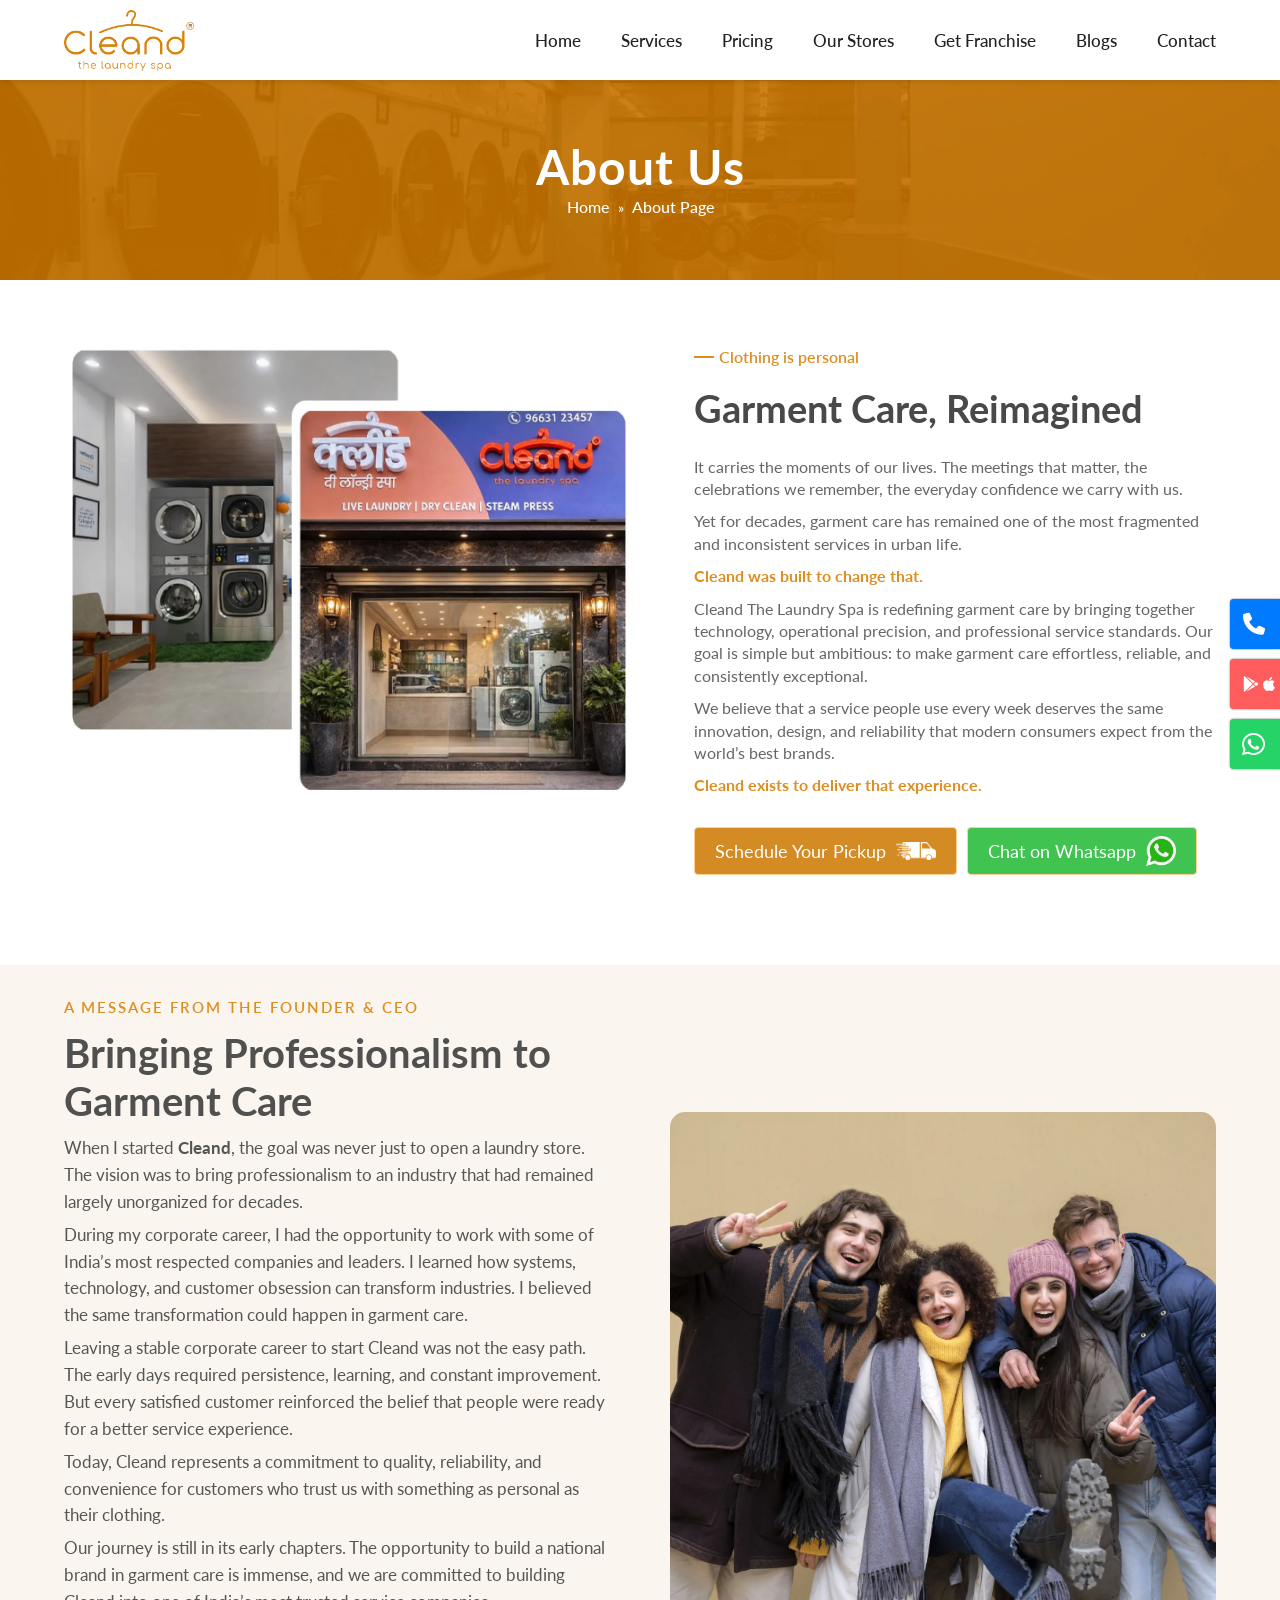
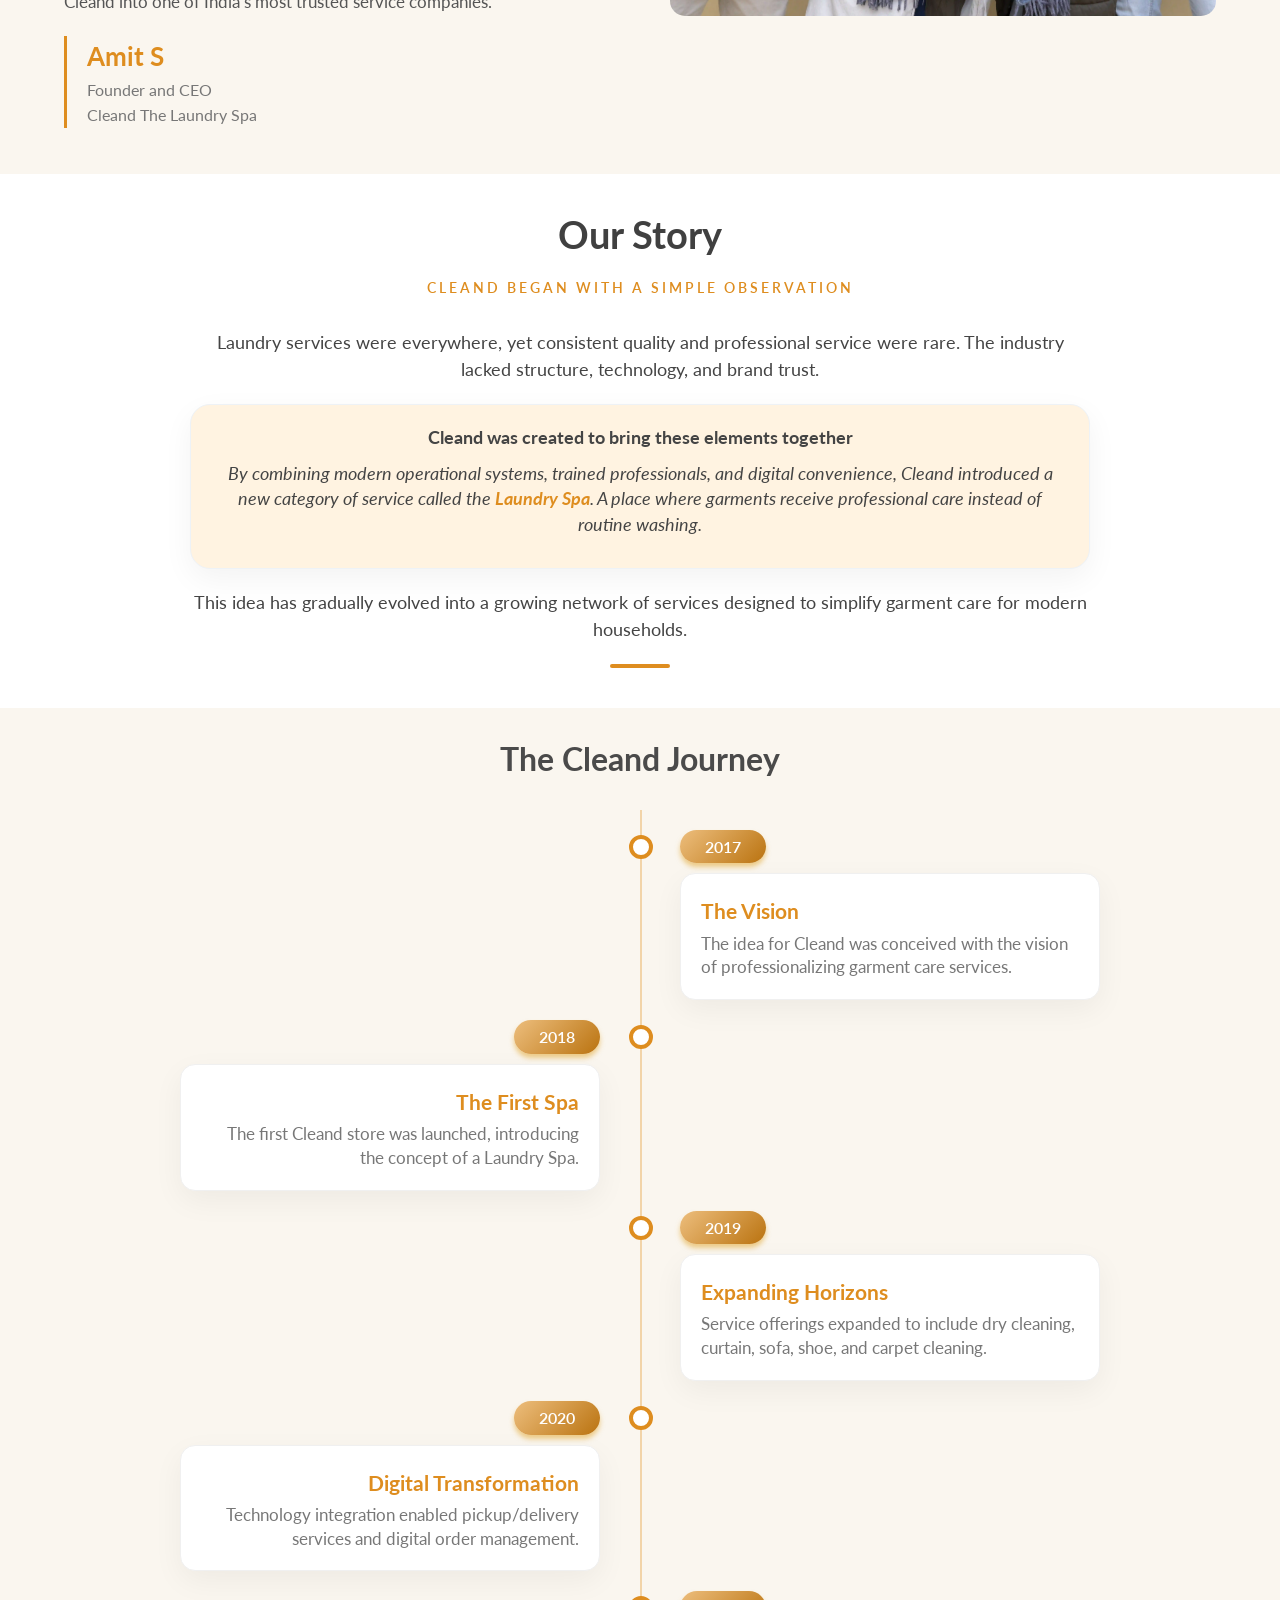
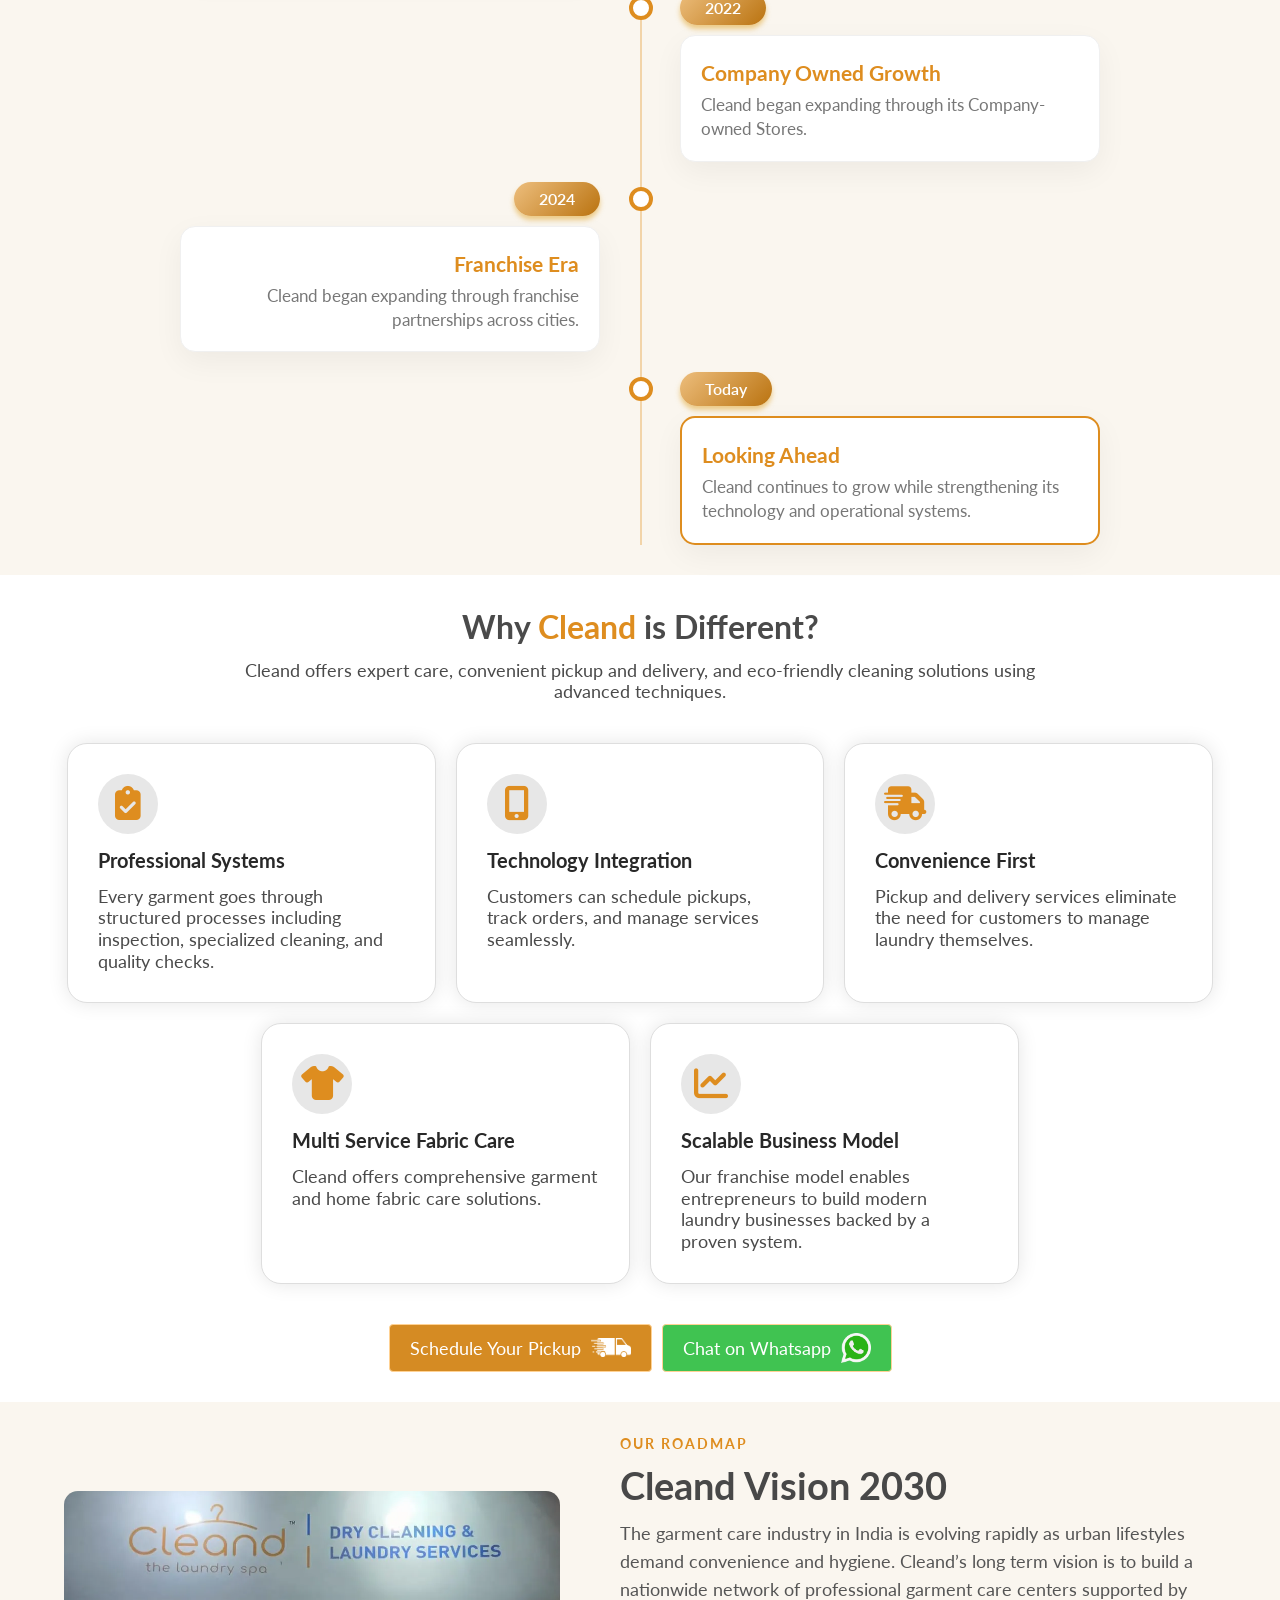
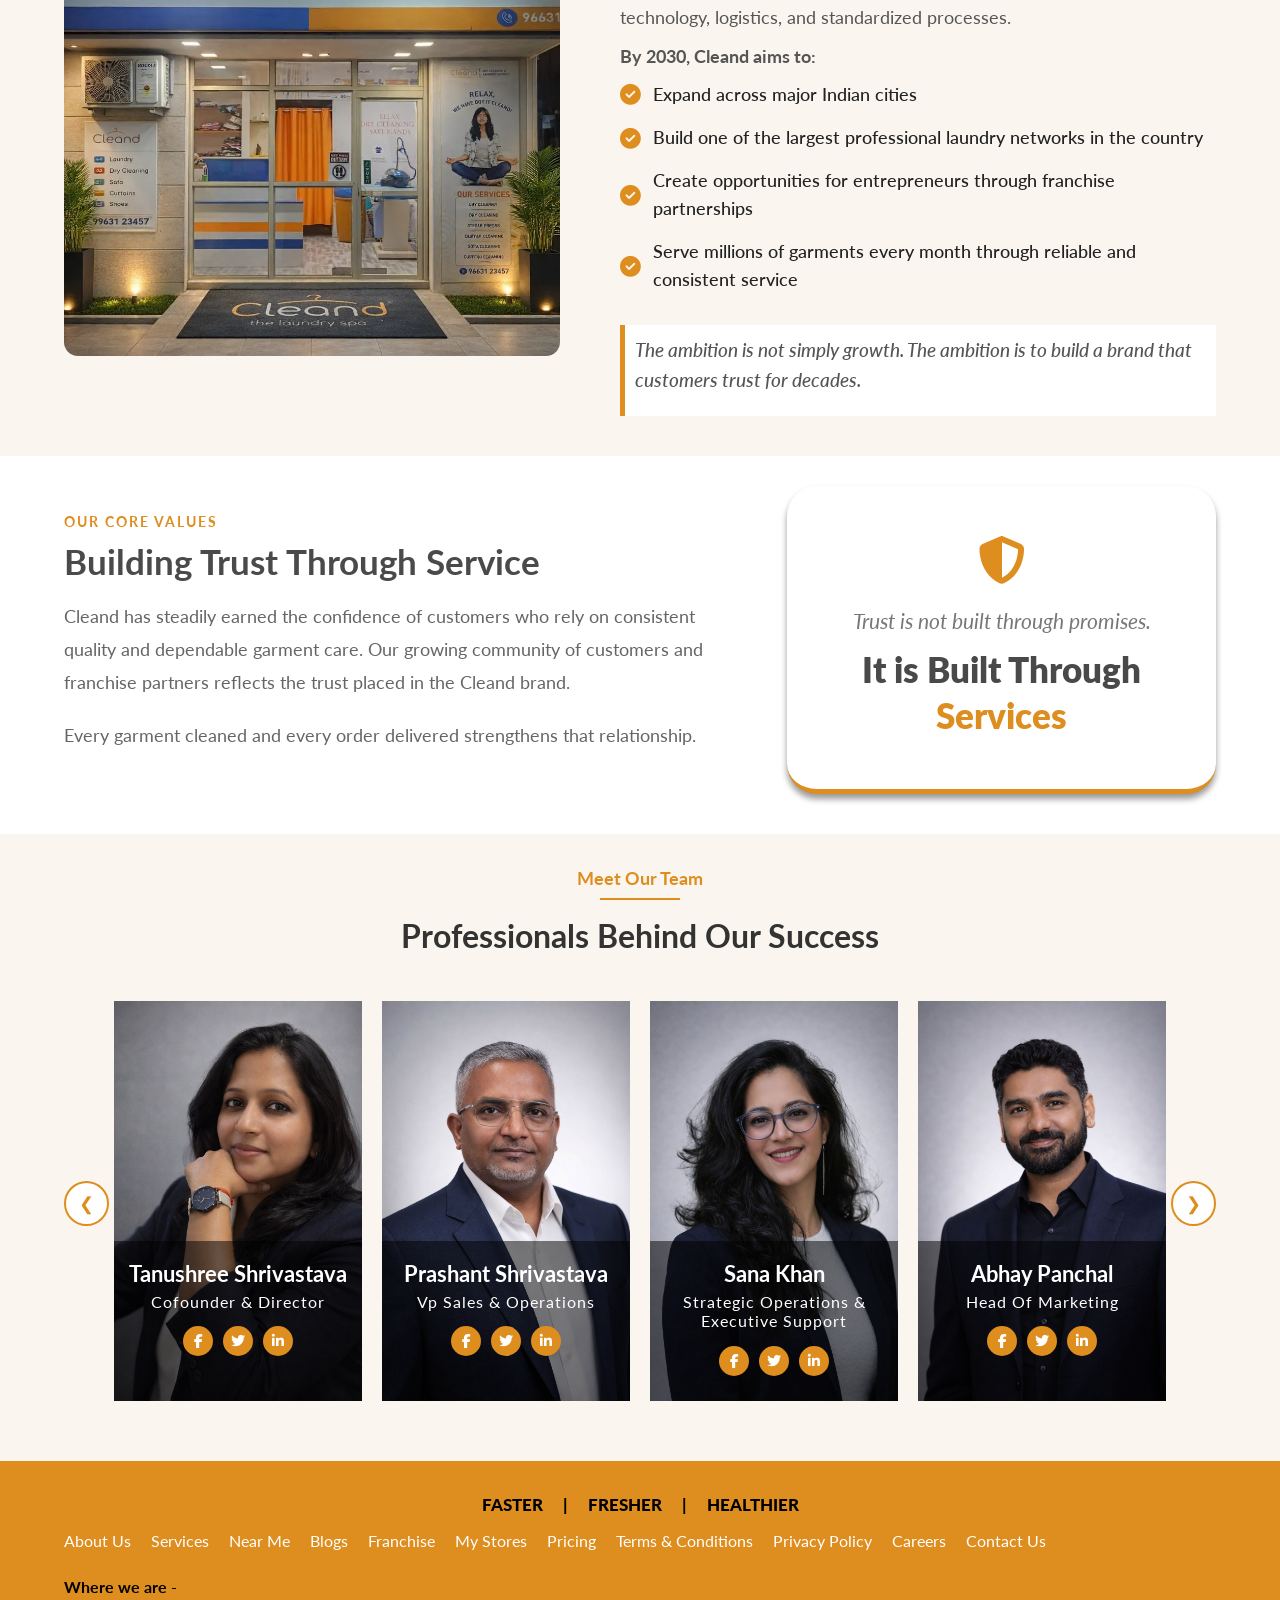
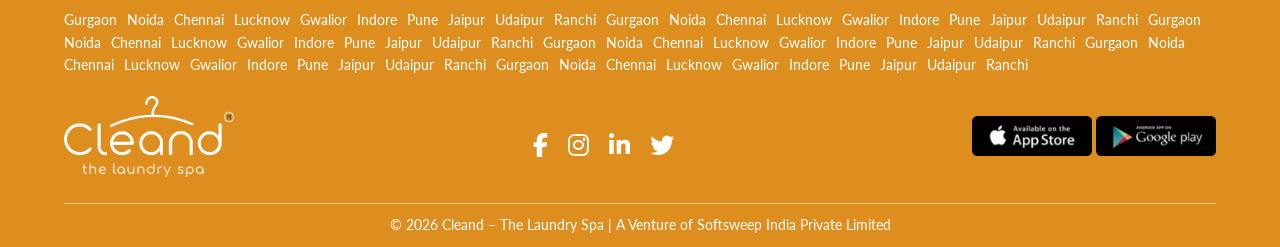
==== commit 66578cd6: "update code" ====
--- a/about.html
+++ b/about.html
@@ -66,28 +66,28 @@
     .about-container {
         margin: 60px 0;
         display: flex;
-        align-items: center;
+        /* align-items: center; */
         gap: 60px;
     }
 
     .image-column {
-        width: 45%;
+        width: 60%;
         overflow: hidden;
-        border: 10px solid #ffae3d;
-        border-radius: 20px;
+        /* border: 10px solid #ffae3d; */
+        /* border-radius: 20px; */
     }
 
     .image-column img {
         width: 100%;
         border-radius: 10px;
-        box-shadow: 0 10px 30px rgba(0, 0, 0, 0.1);
-        transform: scale(1.05);
+        /* box-shadow: 0 10px 30px rgba(0, 0, 0, 0.1); */
+        /* transform: scale(1.05); */
         transition: all 0.3s ease-in;
     }
 
-    .image-column img:hover {
+    /* .image-column img:hover {
         transform: scale(1.1);
-    }
+    } */
 
     .content-column {
         width: 55%;
@@ -1016,7 +1016,7 @@
 
             <div class="about-container">
                 <div class="image-column">
-                    <img src="images/about-cleand-3.webp" alt="">
+                    <img src="images/2-images.webp" alt="">
                 </div>
 
                 <div class="content-column">
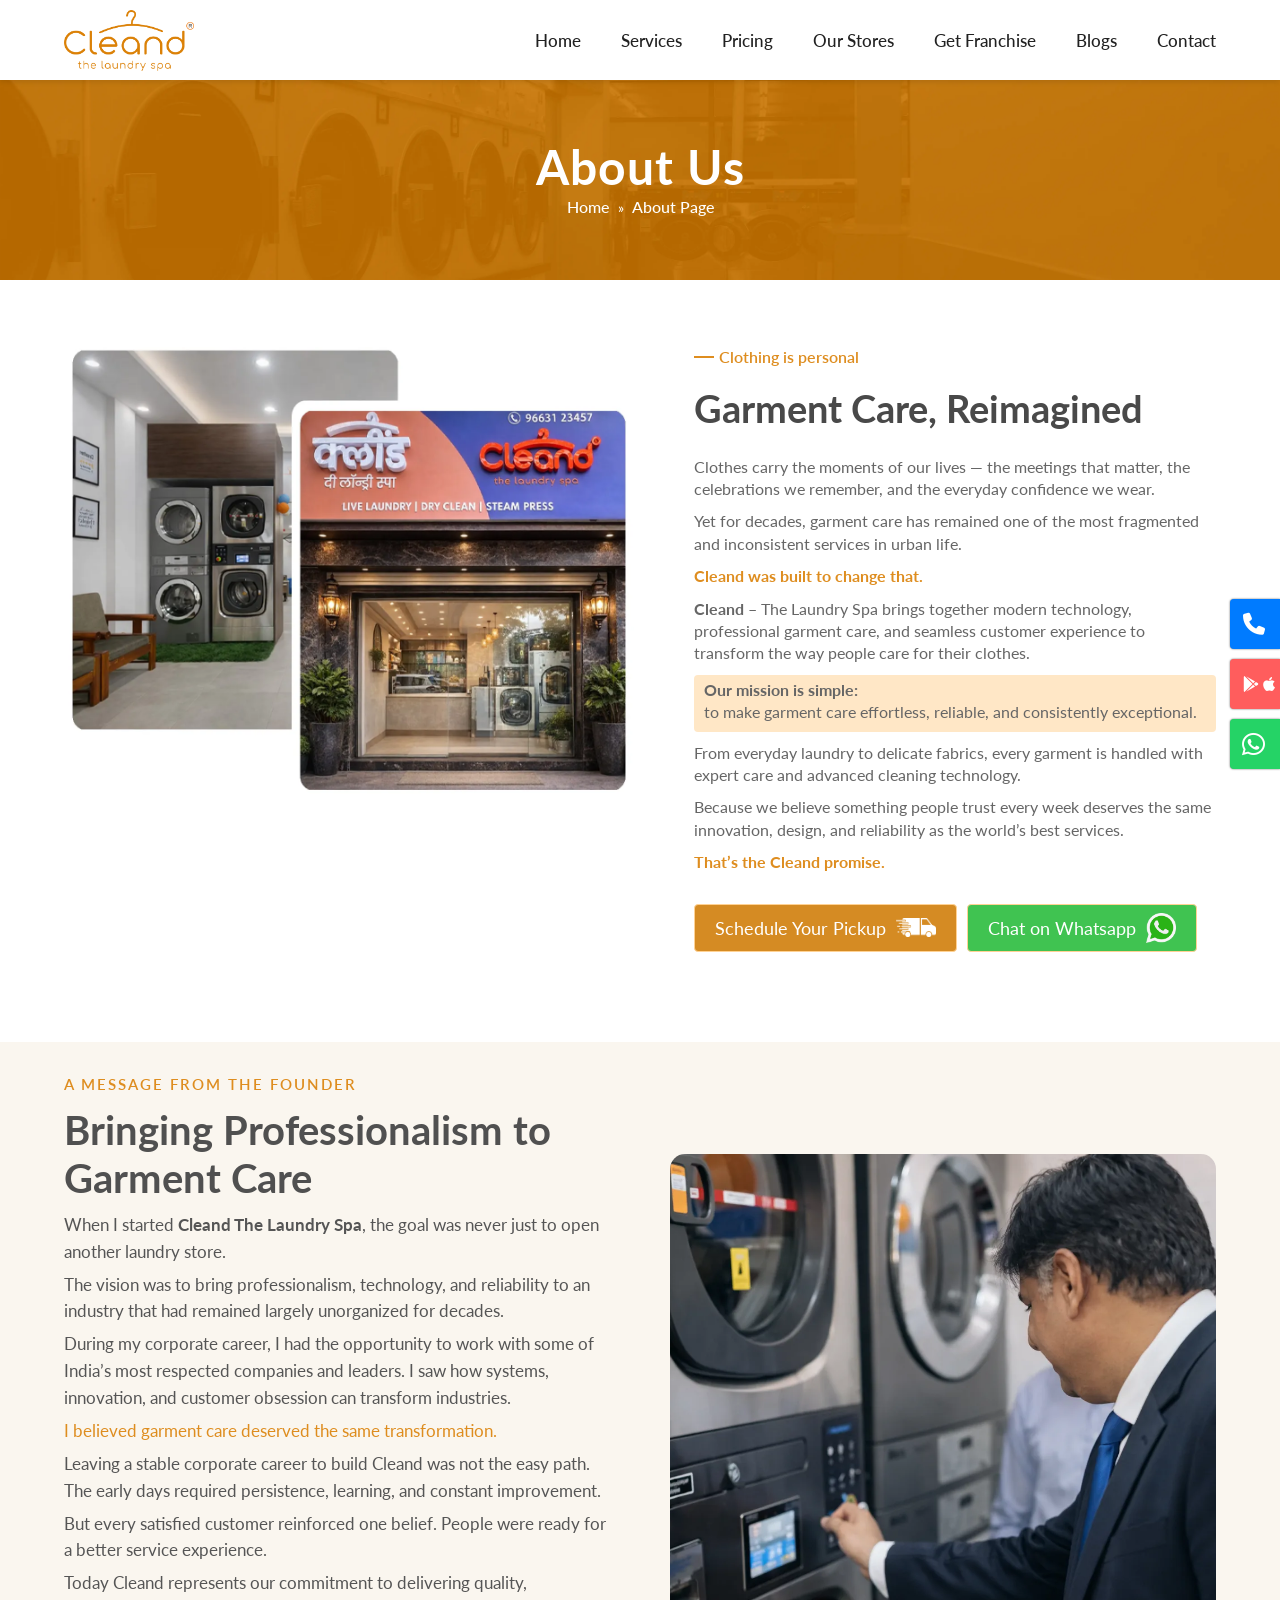
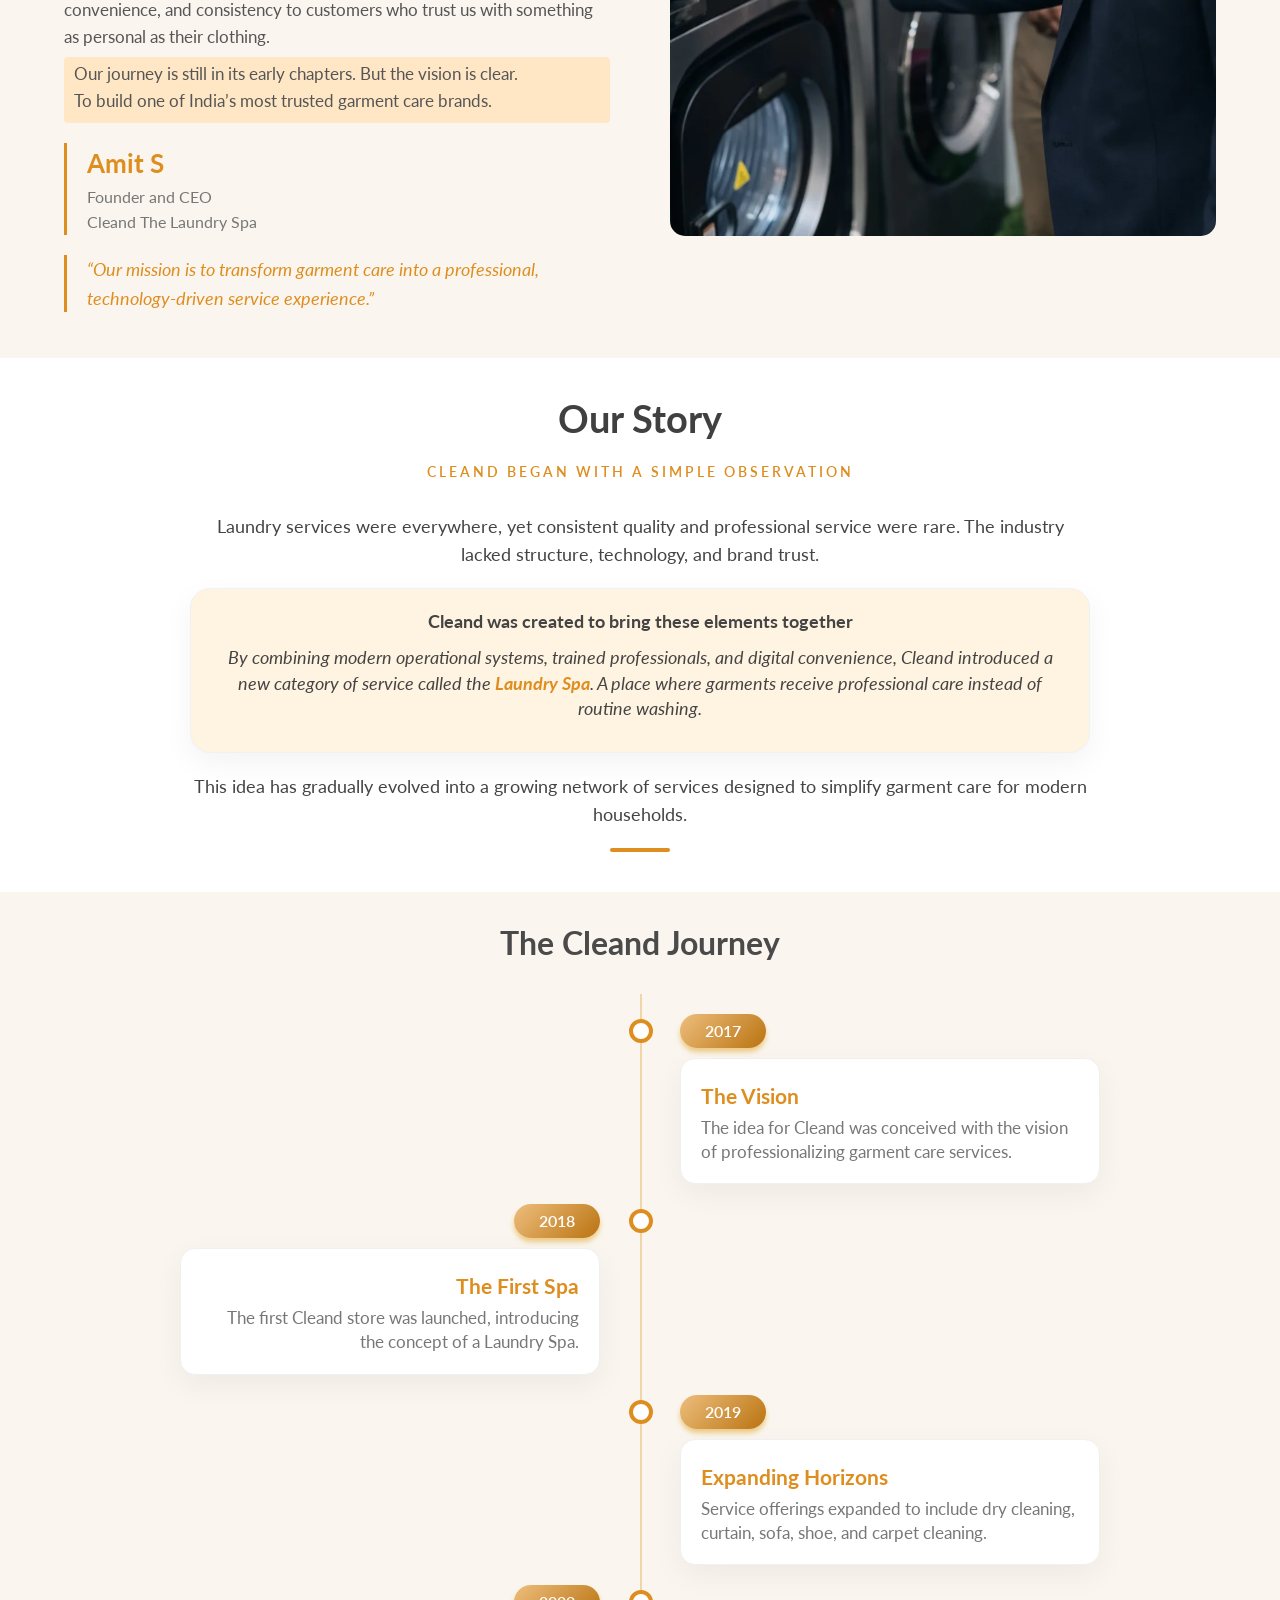
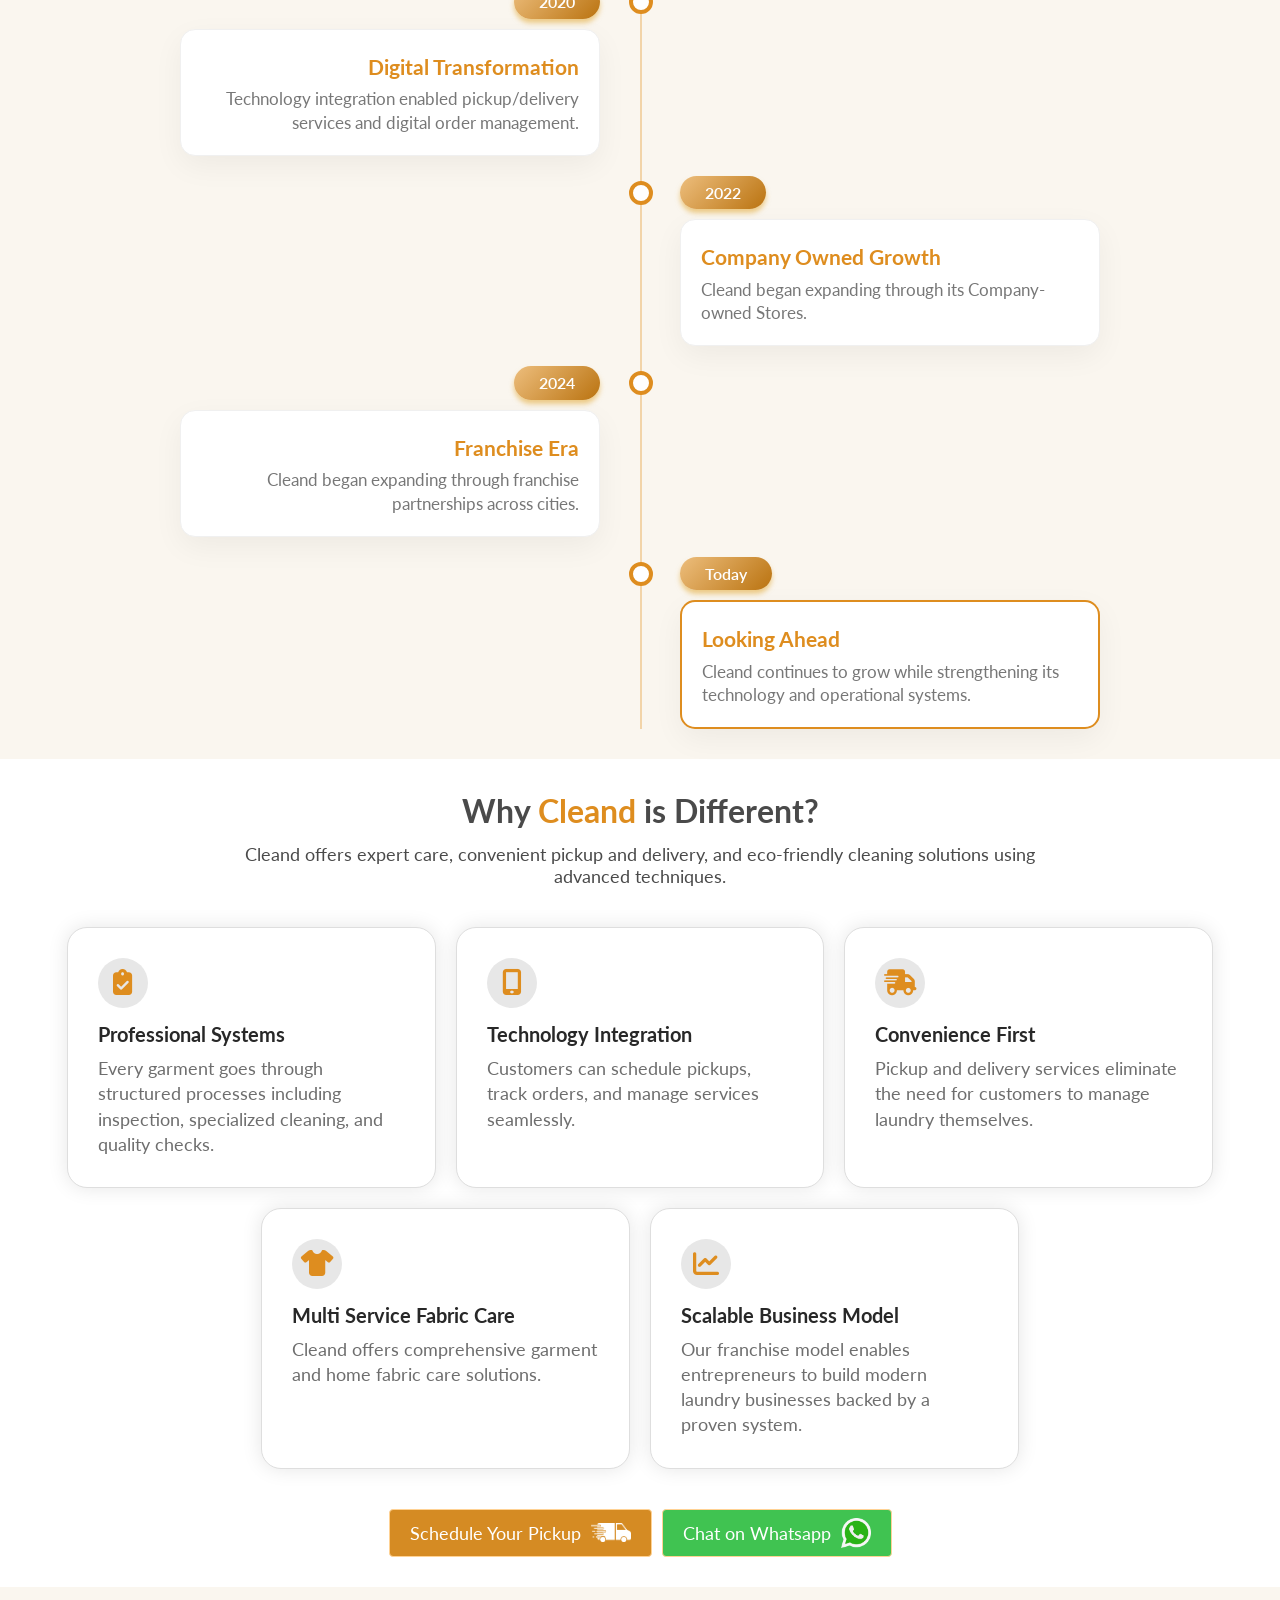
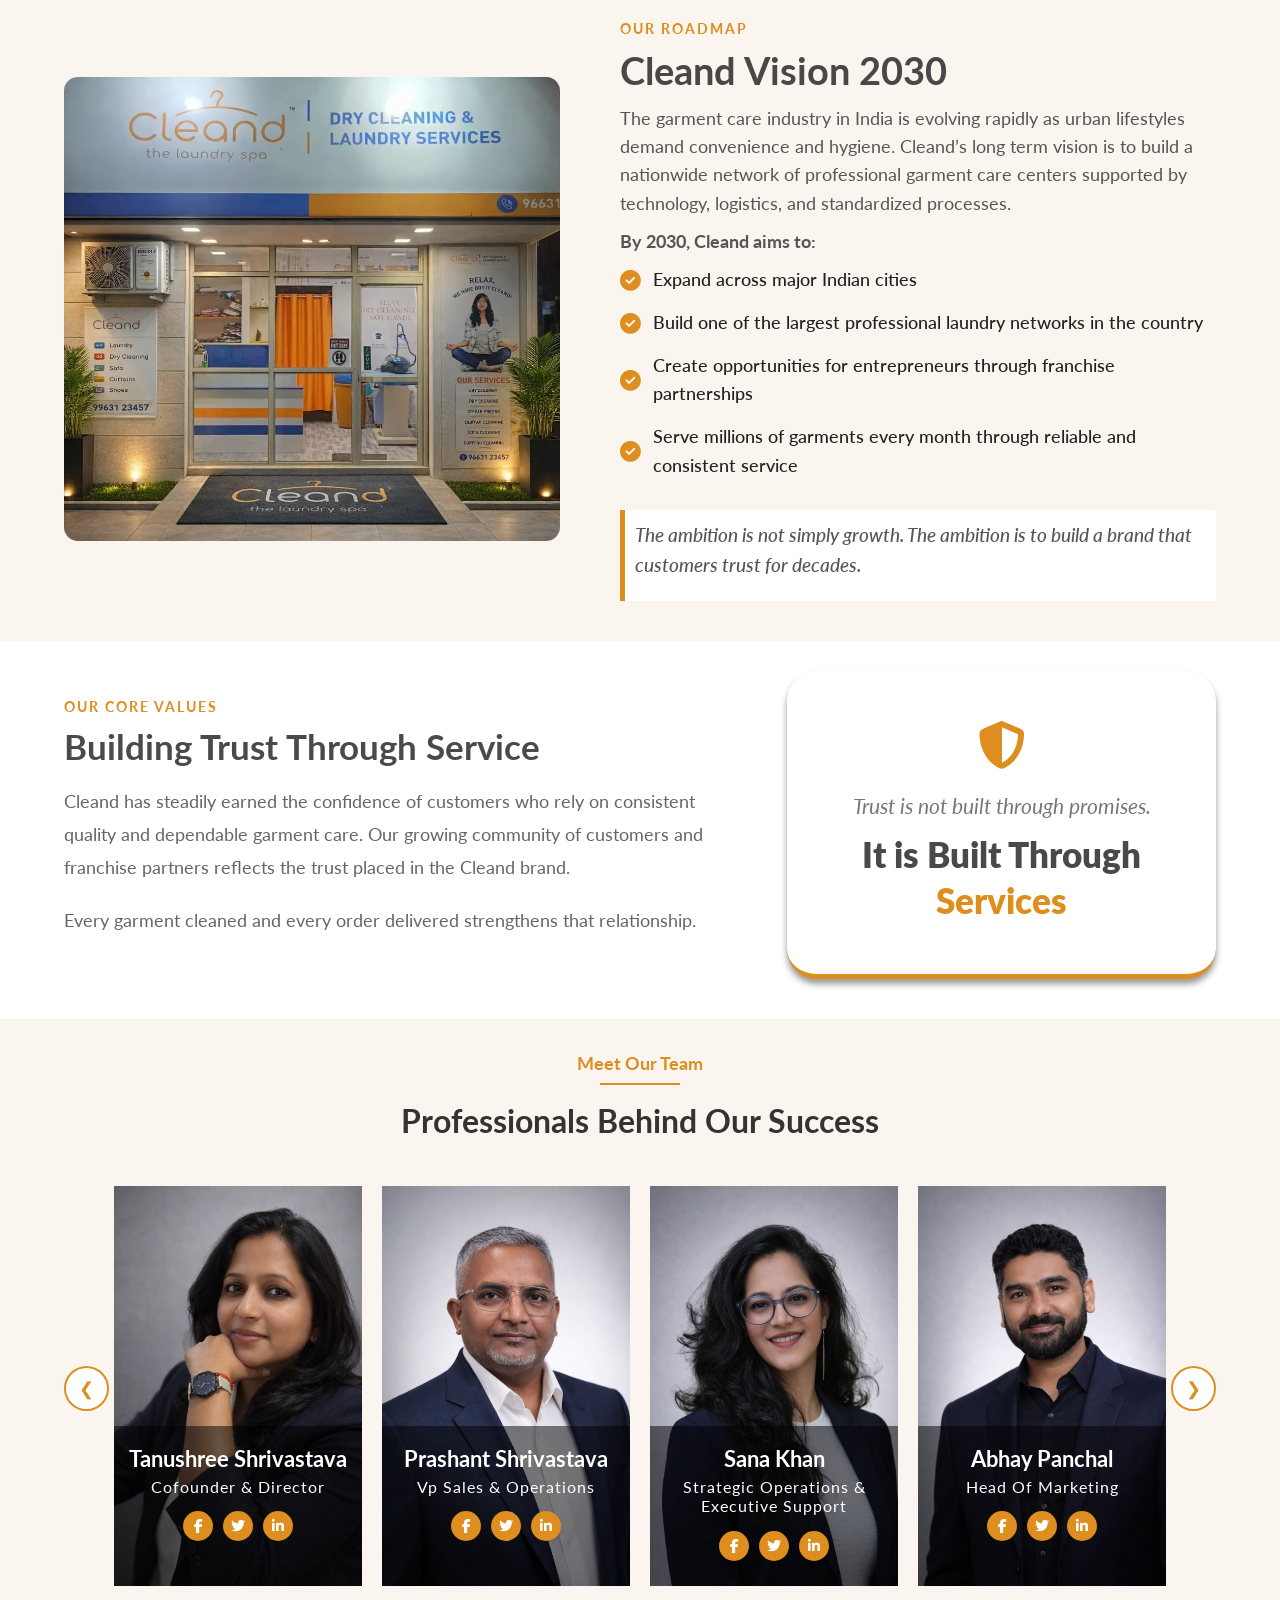
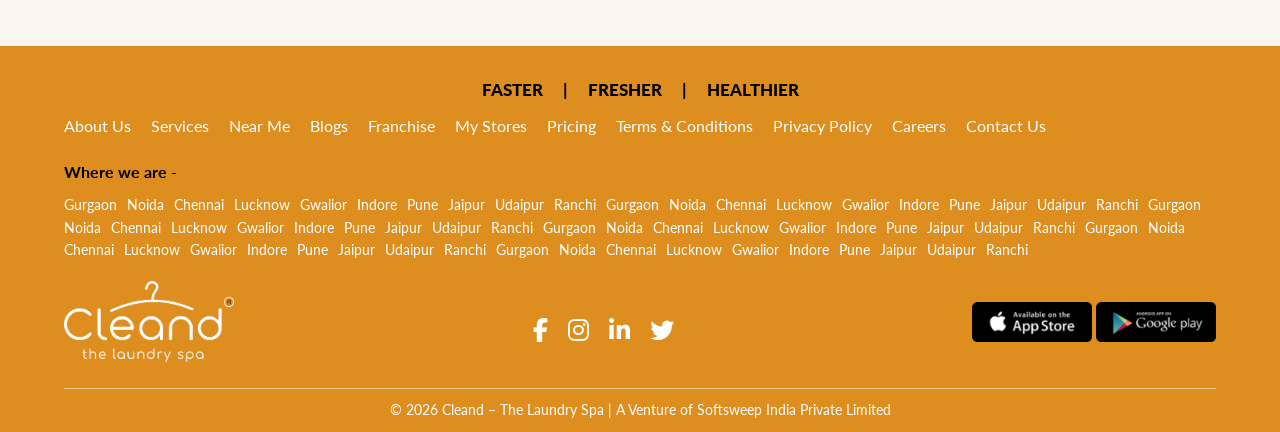
==== commit 90f55f36: "update code" ====
--- a/about.html
+++ b/about.html
@@ -251,17 +251,23 @@
         border-left: 3px solid #de8d1f;
         padding-left: 20px;
     }
-
+    
     .ceo-section .name {
         font-weight: bold;
         font-size: 1.6rem;
         color: #de8d1f;
         margin: 0 !important;
     }
-
+    
     .ceo-section .title {
         font-size: 1rem !important;
         color: #777 !important;
+    }
+
+    .ceo-section .signature .short-line {
+        font-size: 18px;
+        font-style: italic;
+        color: #de8d1f;
     }
 
     .image-content {
@@ -966,34 +972,45 @@
     </section>
 
 
-    <!-- <section class="about-section">
+    <section class="about-section">
         <div class="section-container">
 
             <div class="about-container">
                 <div class="image-column">
-                    <img src="images/about-cleand-2.webp" alt="">
+                    <img src="images/2-images.webp" alt="">
                 </div>
 
                 <div class="content-column">
-                    <p class="section-subtitle">More than 25 Years of Experience</p>
+                    <p class="section-subtitle">Clothing is personal</p>
 
                     <h2 class="section-title">
-                        We are passionate about Laundry
+                        Garment Care, Reimagined
                     </h2>
 
-                    <p class="description">
-                        At vero eos et accusamus et iusto odio dignissimos ducimus qui blanditiis praesentium voluptatum
-                        deleniti similique sunt in culpa qui officia. Lorem ipsum dolor sit amet consectetur adipisicing
-                        elit. Quas laudantium repellendus veniam nemo earum cupiditate velit voluptatum suscipit
-                        accusamus cumque. Lorem ipsum dolor sit amet consectetur adipisicing elit. Totam expedita
-                        exercitationem fuga natus soluta excepturi amet voluptatibus aperiam perferendis quibusdam.
-                    </p>
-
-                    <ul class="features-list">
-                        <li><i class="fas fa-check-circle"></i> 100% Customer Satisfaction</li>
-                        <li><i class="fas fa-check-circle"></i> Free Collection & Delivery</li>
-                        <li><i class="fas fa-check-circle"></i> Affordable Prices</li>
-                    </ul>
+                    <div class="description">
+                        <p>
+                            Clothes carry the moments of our lives — the meetings that matter, the celebrations we remember, and the everyday confidence we wear.
+                        </p>
+                        <p>
+                            Yet for decades, garment care has remained one of the most fragmented and inconsistent services in urban life.
+                        </p>
+                        <p>
+                            <strong style="color: #de8d1f;">Cleand was built to change that.</strong>
+                        </p>
+                        <p>
+                            <strong>Cleand</strong> – The Laundry Spa brings together modern technology, professional garment care, and seamless customer experience to transform the way people care for their clothes.
+                        </p>
+
+                        <p style="background: #ffe7c6; border-radius: 4px; padding: 4px 10px 8px;"><strong>Our mission is simple:</strong> <br> to make garment care effortless, reliable, and consistently exceptional.</p>
+
+                        <p>From everyday laundry to delicate fabrics, every garment is handled with expert care and advanced cleaning technology.</p>
+                        <p>
+                            Because we believe something people trust every week deserves the same innovation, design, and reliability as the world’s best services.
+                        </p>
+                        <p>
+                            <strong style="color: #de8d1f;">That’s the Cleand promise.</strong>
+                        </p>
+                    </div>
 
                     <div class="btn-container btn-container-about slide-up">
                         <button class="pickup-btn btn">Schedule Your Pickup
@@ -1008,63 +1025,6 @@
             </div>
 
         </div>
-    </section> -->
-
-
-    <section class="about-section">
-        <div class="section-container">
-
-            <div class="about-container">
-                <div class="image-column">
-                    <img src="images/2-images.webp" alt="">
-                </div>
-
-                <div class="content-column">
-                    <p class="section-subtitle">Clothing is personal</p>
-
-                    <h2 class="section-title">
-                        Garment Care, Reimagined
-                    </h2>
-
-                    <div class="description">
-                        <p>
-                            It carries the moments of our lives. The meetings that matter, the celebrations we remember,
-                            the everyday confidence we carry with us.
-                        </p>
-                        <p>
-                            Yet for decades, garment care has remained one of the most fragmented and inconsistent
-                            services in urban life.
-                        </p>
-                        <p>
-                            <strong style="color: #de8d1f;">Cleand was built to change that.</strong>
-                        </p>
-                        <p>
-                            Cleand The Laundry Spa is redefining garment care by bringing together technology,
-                            operational precision, and professional service standards. Our goal is simple but ambitious:
-                            to make garment care effortless, reliable, and consistently exceptional.
-                        </p>
-                        <p>
-                            We believe that a service people use every week deserves the same innovation, design, and
-                            reliability that modern consumers expect from the world’s best brands.
-                        </p>
-                        <p>
-                            <strong style="color: #de8d1f;">Cleand exists to deliver that experience.</strong>
-                        </p>
-                    </div>
-
-                    <div class="btn-container btn-container-about slide-up">
-                        <button class="pickup-btn btn">Schedule Your Pickup
-                            <img src="/images/pickup-icon-white.webp" alt="">
-                        </button>
-                        <button class="whatsapp-btn btn">Chat on Whatsapp
-                            <img src="/images/whatsapp-icon.webp" alt="">
-                        </button>
-                    </div>
-
-                </div>
-            </div>
-
-        </div>
     </section>
 
 
@@ -1073,33 +1033,36 @@
 
             <div class="content-wrapper">
                 <div class="text-content">
-                    <span class="subtitle">A Message from the Founder & CEO</span>
+                    <span class="subtitle">A Message from the Founder</span>
                     <h2>Bringing Professionalism to Garment Care</h2>
-                    <p>When I started <strong>Cleand</strong>, the goal was never just to open a laundry store.
-                        The vision was to bring professionalism to an industry that had remained largely
-                        unorganized for decades.</p>
-
-                    <p>During my corporate career, I had the opportunity to work with some of India’s most
-                        respected companies and leaders. I learned how systems, technology, and customer
-                        obsession can transform industries. I believed the same transformation could happen in
-                        garment care.</p>
-
-                    <p>Leaving a stable corporate career to start Cleand was not the easy path. The early days
-                        required persistence, learning, and constant improvement. But every satisfied customer
-                        reinforced the belief that people were ready for a better service experience.</p>
-
-                    <p>Today, Cleand represents a commitment to quality, reliability, and convenience for
-                        customers who trust us with something as personal as their clothing.</p>
+                    <p>When I started <strong>Cleand The Laundry Spa</strong>, the goal was never just to open another laundry store.</p>
+
+                    <p>The vision was to bring professionalism, technology, and reliability to an industry that had remained largely unorganized for decades.</p>
+
+                    <p>During my corporate career, I had the opportunity to work with some of India’s most respected companies and leaders. I saw how systems, innovation, and customer obsession can transform industries.</p>
+
+                    <p style="color: #de8d1f;">I believed garment care deserved the same transformation.</p>
 
                     <p>
-                        Our journey is still in its early chapters. The opportunity to build a national brand in garment
-                        care is immense, and we are committed to building Cleand into one of India’s most trusted
-                        service companies.
+                        Leaving a stable corporate career to build Cleand was not the easy path. The early days required persistence, learning, and constant improvement.
+                    </p>
+
+                    <p>But every satisfied customer reinforced one belief. People were ready for a better service experience.</p>
+
+                    <p>Today Cleand represents our commitment to delivering quality, convenience, and consistency to customers who trust us with something as personal as their clothing.</p>
+
+                    <p style="background: #ffe7c6; border-radius: 4px; padding: 4px 10px 8px;">Our journey is still in its early chapters. But the vision is clear.
+                    <br>
+                    To build one of India’s most trusted garment care brands.
                     </p>
 
                     <div class="signature">
                         <p class="name">Amit S</p>
                         <p class="title">Founder and CEO<br>Cleand The Laundry Spa</p>
+                    </div>
+
+                    <div class="signature">
+                        <p class="short-line">“Our mission is to transform garment care into a professional, technology-driven service experience.”</p>
                     </div>
                 </div>
                 <div class="image-content">
@@ -1532,14 +1495,26 @@
     <script>
         const mobileBtn = document.querySelector('.mobile-nav-toggle');
         const navMenu = document.querySelector('.navmenu');
-
+        const navLinks = document.querySelectorAll('.navmenu a');
+
+        // --- Active Link Logic ---
+        const currentUrl = window.location.href;
+
+        navLinks.forEach(link => {
+            // Check if the link's href matches the current URL
+            if (link.href === currentUrl) {
+                link.classList.add('active');
+            }
+        });
+
+        // --- Mobile Toggle Logic ---
         mobileBtn.addEventListener('click', () => {
             mobileBtn.classList.toggle('active');
             navMenu.classList.toggle('open');
         });
 
         // Close menu when a link is clicked
-        document.querySelectorAll('.navmenu a').forEach(link => {
+        navLinks.forEach(link => {
             link.addEventListener('click', () => {
                 mobileBtn.classList.remove('active');
                 navMenu.classList.remove('open');
--- a/style.css
+++ b/style.css
@@ -33,7 +33,7 @@
 
 .header-content {
     text-align: center;
-    max-width: 800px;
+    max-width: 1000px;
     margin: 0 auto 40px;
 }
 
@@ -351,6 +351,15 @@
 }
 
 .navmenu ul li a:hover::after {
+    width: 100%;
+}
+
+/* Active Link State */
+.navmenu ul li a.active {
+    color: var(--primary-color);
+}
+
+.navmenu ul li a.active::after {
     width: 100%;
 }
 
@@ -698,10 +707,21 @@
 
 
 
-
-
-
-
+.power-line {
+    display: flex;
+    justify-content: center;
+    align-items: center;
+    flex-wrap: wrap;
+    gap: 40px;
+    row-gap: 0px;
+    margin-top: 4px;
+}
+
+.power-line li {
+    font-size: 18px;
+    font-weight: 600;
+    color: #9c5b00;
+}
 
 .expert-services {
     padding: 30px 0 0px;
@@ -724,7 +744,7 @@
     flex: 1;
     display: flex;
     flex-direction: column;
-    gap: 80px;
+    gap: 30px;
 }
 
 .expert-item {
@@ -897,12 +917,12 @@
 
 
 .near-container {
-    background: url('images/near-me-2.webp');
+    background: url('images/near-me-4.webp');
     background-size: cover;
     background-position: center;
     background-position: 54%;
-    background-position-y: 98%;
-    background-size: 500px;
+    background-position-y: 140%;
+    background-size: 460px;
     background-repeat: no-repeat;
     display: flex;
     justify-content: space-between;
@@ -1022,8 +1042,8 @@
 .choose-icon {
     background: #e7e7e7;
     width: fit-content;
-    width: 60px;
-    height: 60px;
+    width: 50px;
+    height: 50px;
     display: flex;
     align-items: center;
     justify-content: center;
@@ -1032,7 +1052,7 @@
 
 .choose-icon i {
     color: #de8d1f;
-    font-size: 34px;
+    font-size: 26px;
 }
 
 .choose-card h3 {
@@ -1042,9 +1062,11 @@
 }
 
 .choose-card p {
-    margin-top: 10px;
+    margin-top: 6px;
     text-align: left;
     width: 100%;
+    line-height: 1.4;
+    opacity: 0.8;
 }
 
 
@@ -1099,7 +1121,7 @@
 
 .stat-card {
     background: #fff6e6;
-    padding: 30px 20px;
+    padding: 20px 4px;
     border-radius: 20px;
     text-align: center;
     transition: transform 0.3s ease;
@@ -1134,17 +1156,24 @@
     color: #888;
 }
 
-
-
-
-
-
-
-
-
-
-
-
+.stat-card p {
+    line-height: 1.3;
+    font-size: 17px;
+    opacity: 0.7;
+    margin-top: 12px;
+}
+
+
+
+
+
+
+
+
+
+
+
+/* 
 .pricing-plans {
     padding: 30px 0 0px;
 }
@@ -1304,7 +1333,7 @@
 
 .pricing-plans .btn-container {
     margin-top: 80px;
-}
+} */
 
 
 
@@ -1326,12 +1355,15 @@
 
 .profitable-content h1 {
     font-size: 2rem;
+    margin-bottom: 10px;
 }
 
 .profitable-content p {
-    font-size: 1rem;
-    margin-top: 10px;
+    font-size: 1.1rem;
     font-size: 17px;
+    max-width: 1100px;
+    margin: auto;
+    margin-bottom: 4px;
 }
 
 
@@ -1574,15 +1606,15 @@
 
 .download-content {
     position: absolute;
-    bottom: 18%;
-    left: 47%;
+    bottom: 16%;
+    left: 605px;
     display: flex;
     justify-content: center;
     gap: 6px;
 }
 
 .download-content img {
-    width: 160px;
+    width: 140px;
 }
 
 
--- a/responsive.css
+++ b/responsive.css
@@ -1,8 +1,31 @@
+@media (max-width: 1400px) {
+    .download-content {
+        bottom: 16%;
+        left: 48%;
+    }
+    
+    .download-content a {
+        width: 140px;
+    }
+    
+}
+
+
+
 @media (max-width: 1250px) {
     .hero-content {
         width: 60%;
         margin-top: 40px;
     }
+
+
+
+
+    .download-content {
+        left: 46%;
+    }
+
+
 }
 
 
@@ -49,6 +72,15 @@
         height: 240px;
     }
 
+
+    
+    .download-content a {
+        width: 120px;
+    }
+
+    .download-content img {
+        width: 100%;
+    }
 
 
 }
@@ -71,12 +103,14 @@
     }
 
 
+
+
     .download-content {
-        bottom: 18%;
-        left: 45%;
-    }
-
-    .download-content img {
+        bottom: 16%;
+        left: 46%;
+    }
+    
+    .download-content a {
         width: 100px;
     }
 
@@ -85,9 +119,11 @@
     .near-container {
         background: #ffffff;
     }
+
     .near-left {
         width: 48%;
     }
+
     .near-right {
         width: 48%;
     }
@@ -388,18 +424,18 @@
 
 
     .download-section {
-        padding: 40px 0px 80px;
+        padding: 20px 0px 10px;
     }
 
     .download-content {
-        bottom: 10%;
-        left: 50%;
-        flex-direction: column;
-        gap: 0;
-    }
-
-    .download-content img {
-        width: 120px;
+        bottom: 9%;
+        left: 46%;
+        /* flex-direction: column; */
+        /* gap: 0; */
+    }
+
+    .download-content a {
+        width: 80px;
     }
 
 
@@ -413,10 +449,12 @@
         flex-direction: column;
         gap: 30px;
     }
-     .near-left {
+
+    .near-left {
         width: 100%;
         text-align: center;
     }
+
     .near-right {
         width: 100%;
     }
@@ -517,9 +555,15 @@
 
 
 
+
+
     .download-content {
-        bottom: 6%;
+        bottom: 10%;
         left: 46%;
+    }
+
+    .download-content a {
+        width: 60px;
     }
 
 
@@ -549,14 +593,18 @@
 
 
 
+
+
+
+    .download-section {
+        padding: 20px 0px 20px;
+    }
+
     .download-content {
-        bottom: 6%;
-        left: 46%;
-    }
-
-    .download-content img {
-        width: 100px;
-    }
+        bottom: 10%;
+        left: 40%;
+    }
+
 
 
 
@@ -570,4 +618,28 @@
 
 
 
-}+}
+
+
+
+
+
+
+
+@media (max-width: 300px) {
+
+    .download-section {
+        padding: 20px 0px 10px;
+    }
+
+    .download-content {
+        bottom: 10%;
+        left: 38%;
+    }
+
+    .download-content a {
+        width: 50px;
+        height: 20px;
+    }
+
+}
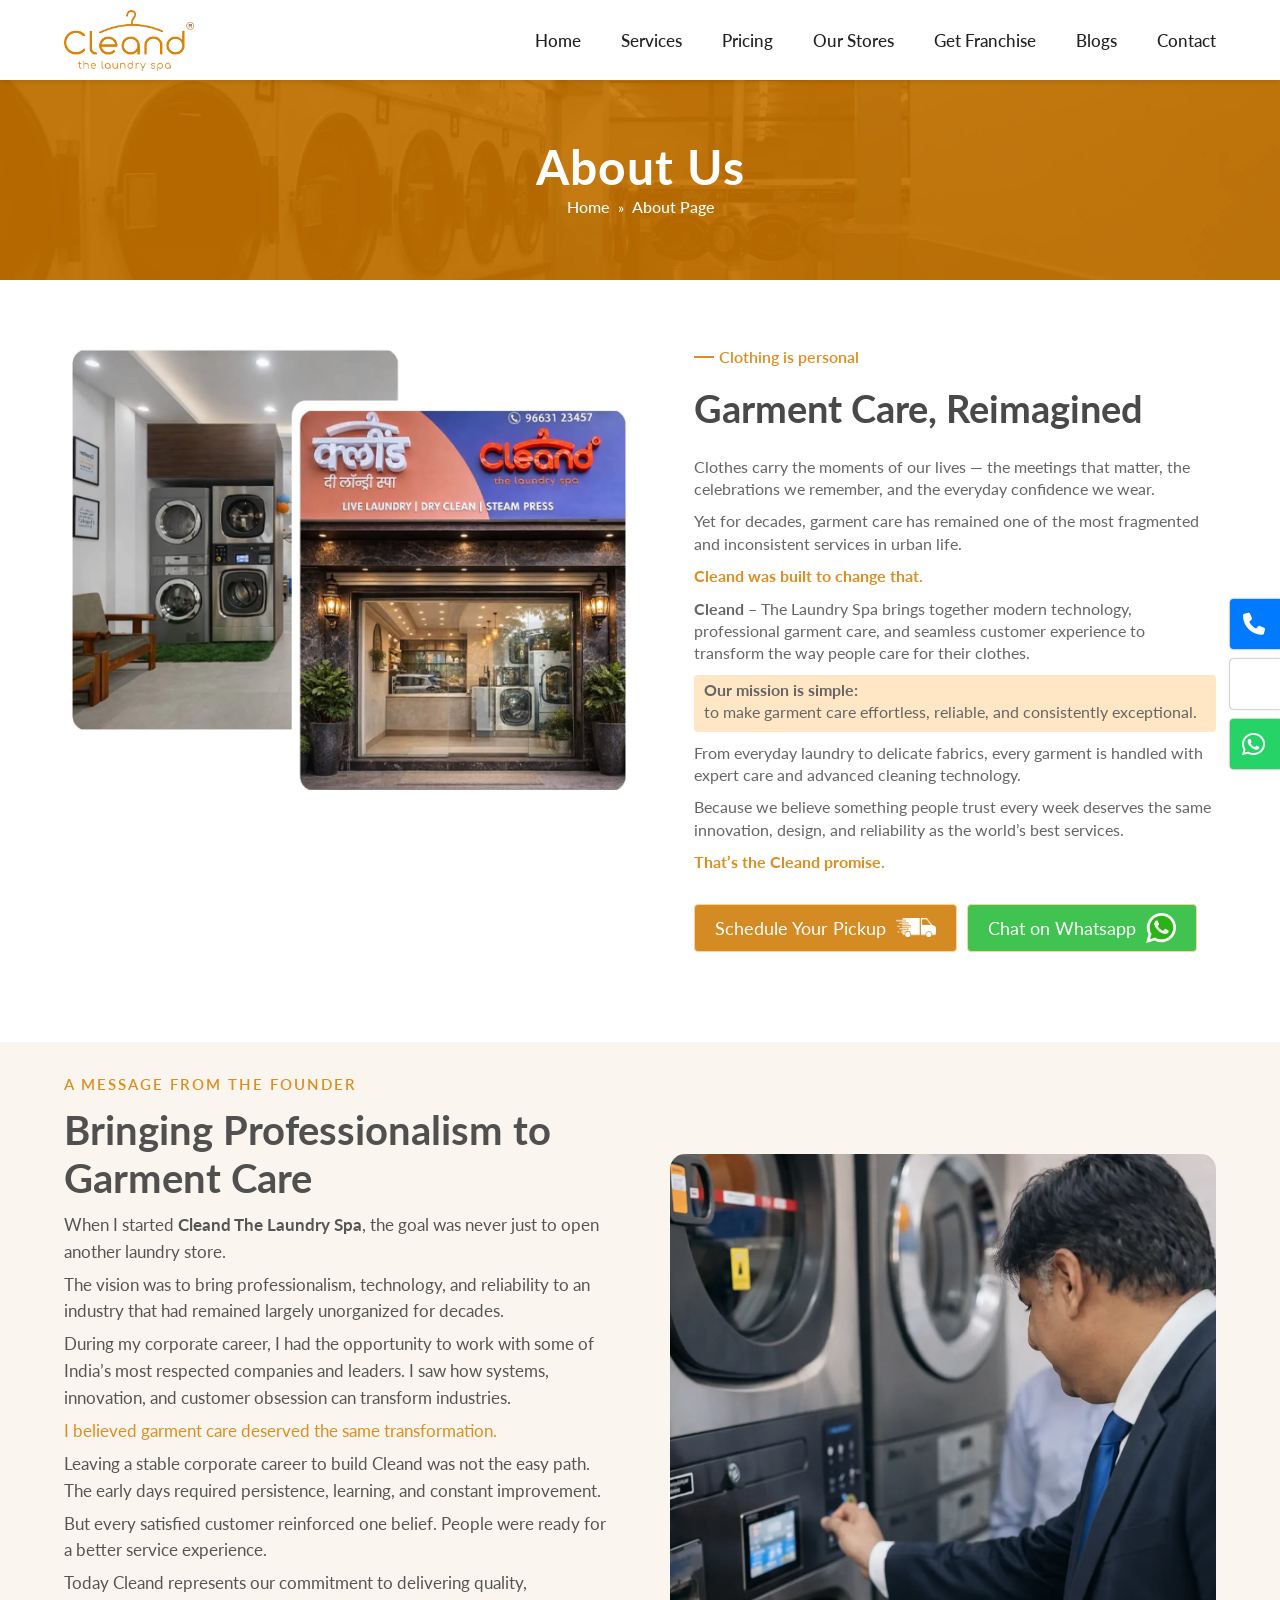
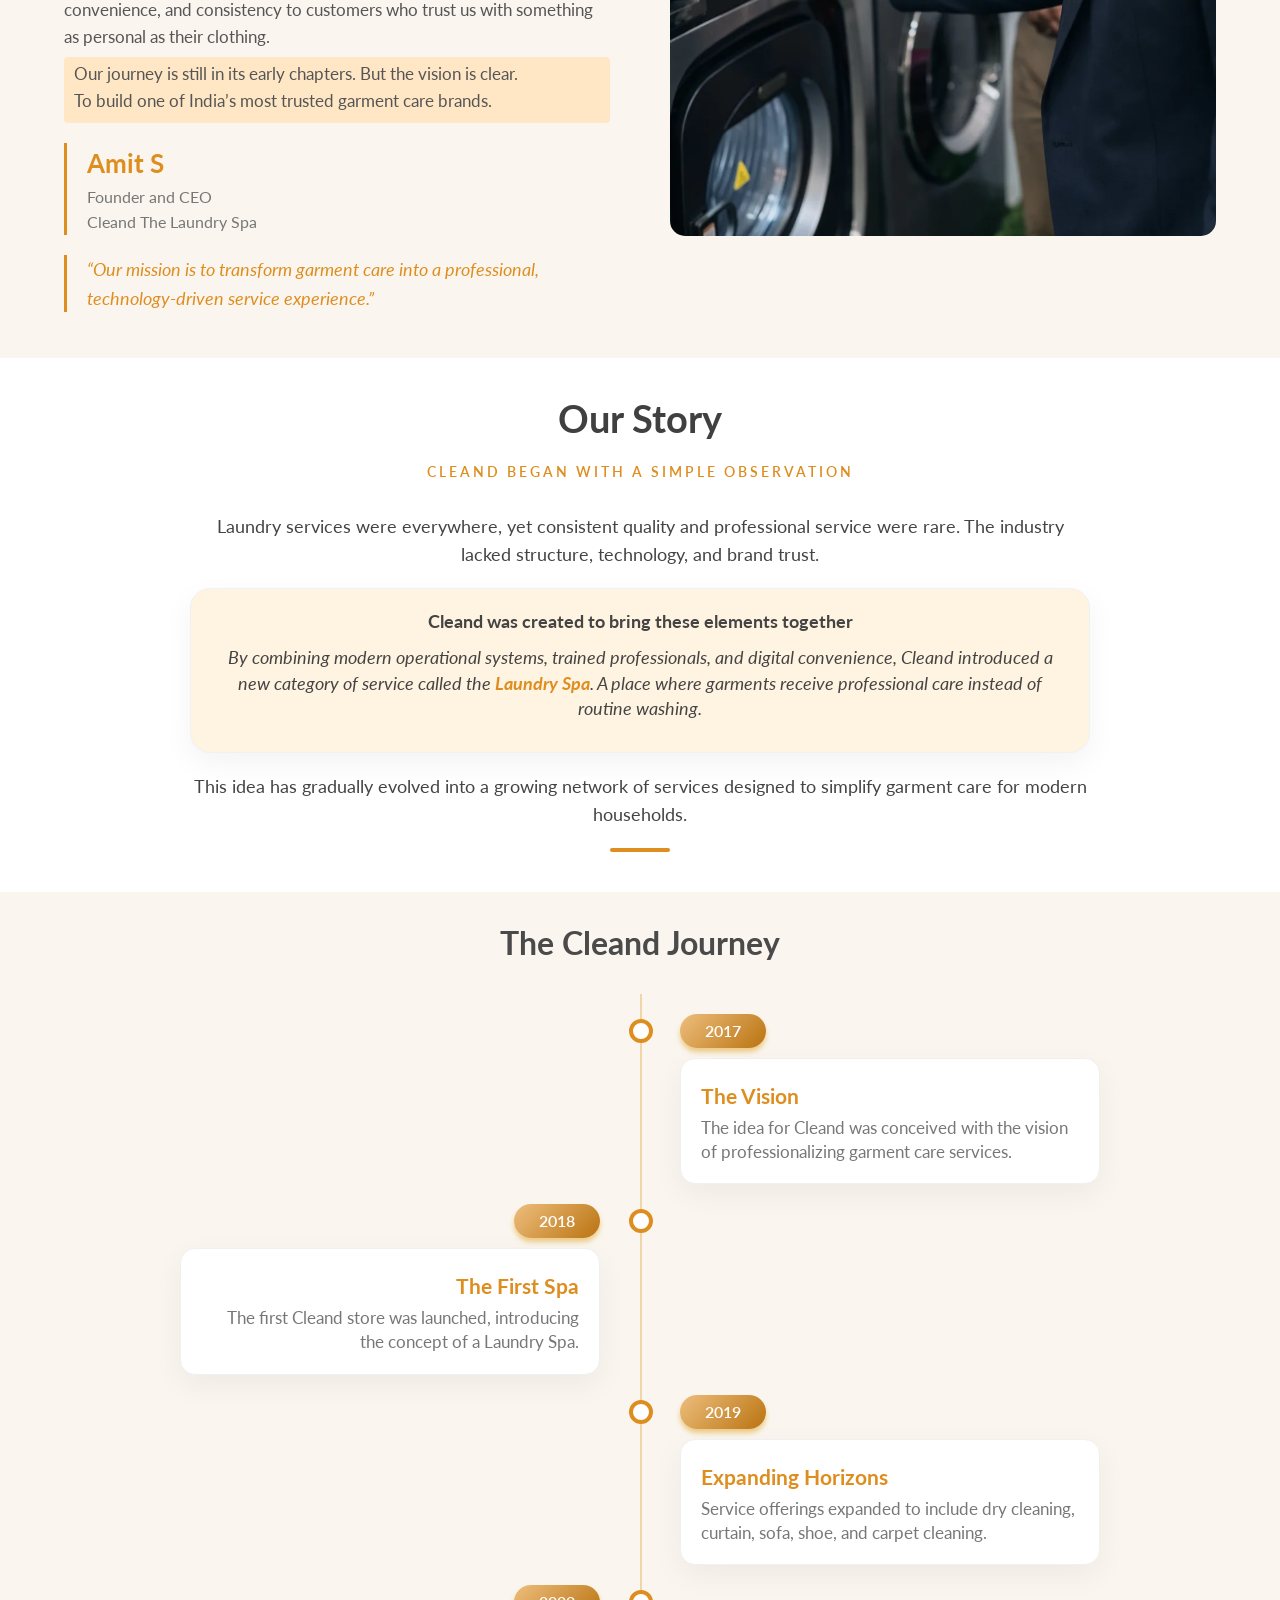
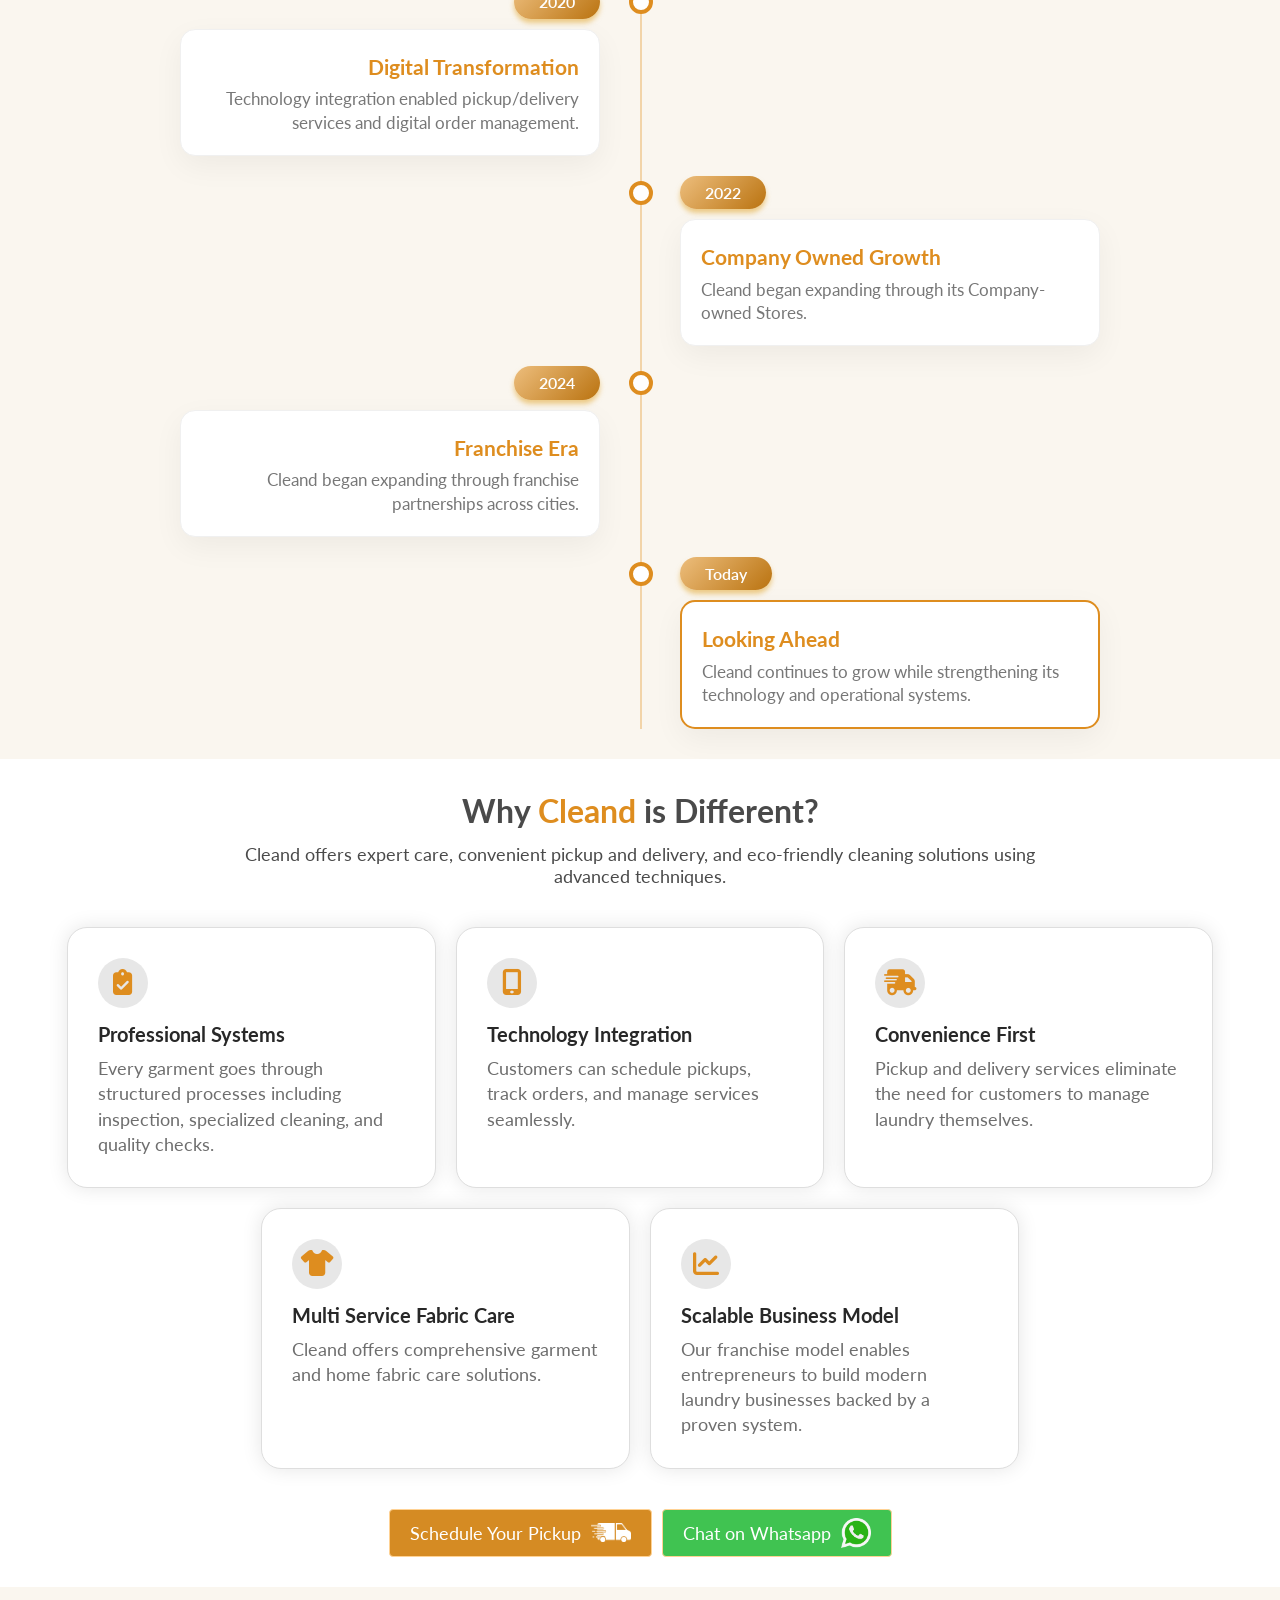
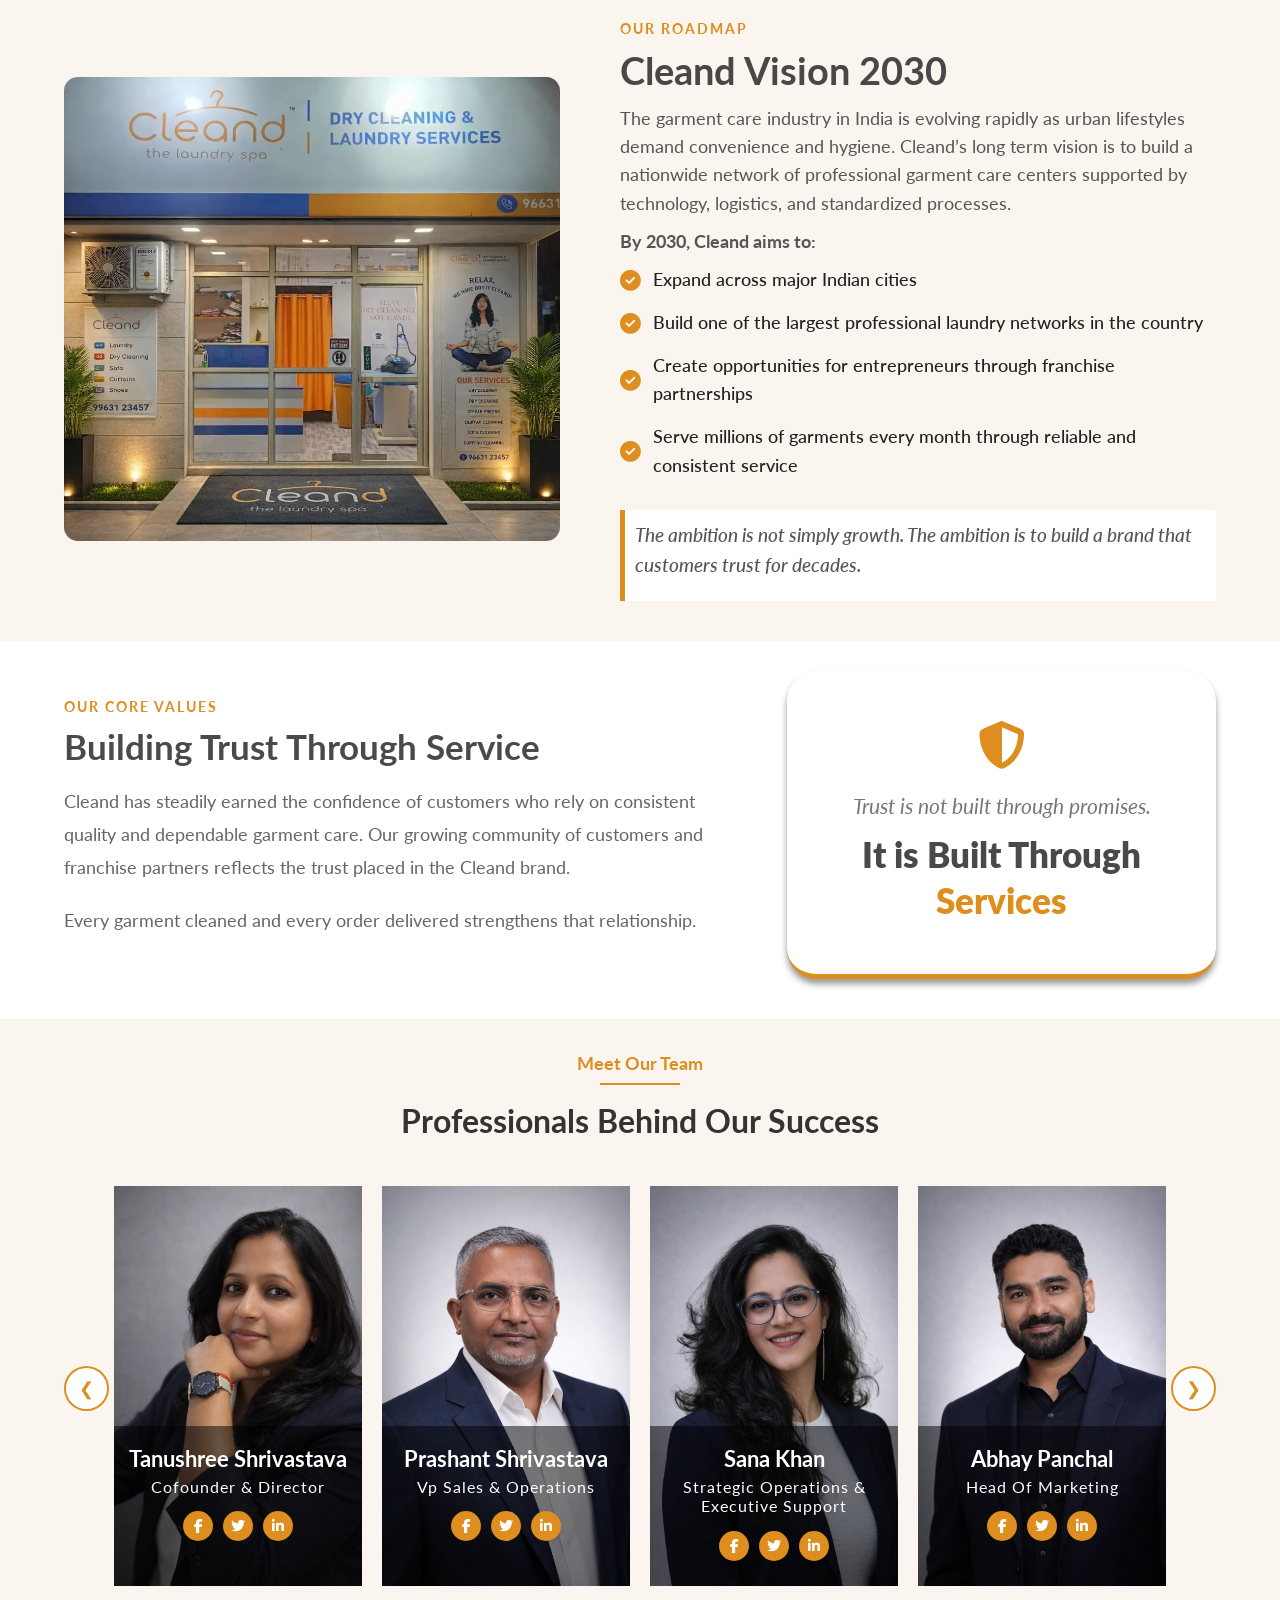
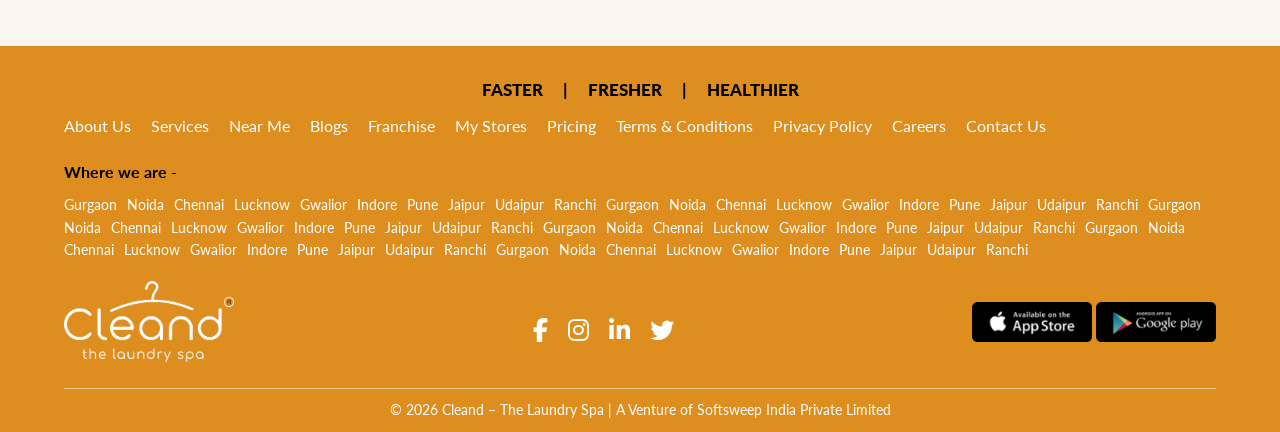
==== commit 6c8830a5: "update code" ====
--- a/about.html
+++ b/about.html
@@ -1016,7 +1016,7 @@
                         <button class="pickup-btn btn">Schedule Your Pickup
                             <img src="/images/pickup-icon-white.webp" alt="">
                         </button>
-                        <button class="whatsapp-btn btn">Chat on Whatsapp
+                        <button class="whatsapp-btn btn" onclick="sendWhatsapp()">Chat on Whatsapp
                             <img src="/images/whatsapp-icon.webp" alt="">
                         </button>
                     </div>
@@ -1221,7 +1221,7 @@
                 <button class="pickup-btn btn">Schedule Your Pickup
                     <img src="/images/pickup-icon-white.webp" alt="">
                 </button>
-                <button class="whatsapp-btn btn">Chat on Whatsapp
+                <button class="whatsapp-btn btn" onclick="sendWhatsapp()">Chat on Whatsapp
                     <img src="/images/whatsapp-icon.webp" alt="">
                 </button>
             </div>
@@ -1525,19 +1525,13 @@
     <!-- fixed button on screen -->
     <script>
         function callPhone() {
-            const phoneNumber = "919876543210";
+            const phoneNumber = "918423123458";
             window.open(`tel:${phoneNumber}`, "_self");
         }
-
-        function sendEmail() {
-            const emailAddress = "support@example.com";
-            const subject = "Laundry Service Inquiry";
-            const body = "Hello, I would like to inquire about your laundry services.";
-            window.open(`mailto:${emailAddress}?subject=${encodeURIComponent(subject)}&body=${encodeURIComponent(body)}`);
-        }
-
+        function downloadApp() {
+        }
         function sendWhatsapp() {
-            const phoneNumber = "919999999999";
+            const phoneNumber = "15558442461";
             const message = "Hello! I would like to inquire about your laundry services.";
             const url = `https://wa.me/${phoneNumber}?text=${encodeURIComponent(message)}`;
             window.open(url, "_blank");
--- a/style.css
+++ b/style.css
@@ -225,17 +225,17 @@
     /* background-color: #3fa0e7; */
 }
 
-.email-container {
+.app-container {
     background-color: #ff5d5d;
 }
 
-.email-container .icon-box {
+.app-container .icon-box {
     margin-right: 10px;
     display: flex;
     align-items: center;
 }
 
-.email-container i {
+.app-container i {
     font-size: 16px;
     margin-right: 4px;
 }
@@ -257,7 +257,7 @@
     width: 190px;
 }
 
-.email-container:hover {
+.app-container:hover {
     width: 200px;
 }
 
@@ -917,17 +917,19 @@
 
 
 .near-container {
-    background: url('images/near-me-4.webp');
+    background: url('images/technology-3.webp');
     background-size: cover;
     background-position: center;
-    background-position: 54%;
-    background-position-y: 140%;
-    background-size: 460px;
+    background-position: 56%;
+    background-position-y: 100%;
+    background-size: 380px;
+    /* background-size: 500px; */
     background-repeat: no-repeat;
     display: flex;
     justify-content: space-between;
     padding: 40px 0;
 }
+
 
 .near-left {
     width: 34%;
@@ -1162,179 +1164,6 @@
     opacity: 0.7;
     margin-top: 12px;
 }
-
-
-
-
-
-
-
-
-
-
-
-/* 
-.pricing-plans {
-    padding: 30px 0 0px;
-}
-
-.pricing-header {
-    text-align: center;
-    margin-bottom: 60px;
-}
-
-.pricing-header h2 {
-    font-size: 2rem;
-    line-height: 1.3;
-    color: #333;
-    margin-bottom: 4px;
-}
-
-.pricing-header p {
-    color: #777;
-    font-size: 17px;
-}
-
-.plans-grid {
-    display: grid;
-    grid-template-columns: repeat(auto-fit, minmax(300px, 1fr));
-    gap: 30px;
-    max-width: 1200px;
-    margin: 0 auto;
-    padding: 0 20px;
-    align-items: center;
-}
-
-.plan-card {
-    background: #fff;
-    padding: 20px;
-    border-radius: 20px;
-    text-align: center;
-    position: relative;
-    box-shadow: 0 4px 10px rgba(0, 0, 0, 0.1);
-    transition: transform 0.3s ease;
-    border: 2px solid transparent;
-}
-
-.plan-card:hover {
-    transform: translateY(-10px);
-}
-
-.plan-card.featured {
-    border-color: #de8d1f;
-    transform: scale(1.05);
-    z-index: 2;
-    box-shadow: 0 10px 10px rgba(222, 141, 31, 0.15);
-}
-
-.plan-card.featured:hover {
-    transform: scale(1.05) translateY(-10px);
-}
-
-.popular-ribbon {
-    position: absolute;
-    top: 0;
-    left: 50%;
-    transform: translate(-50%, -50%);
-    background: #de8d1f;
-    color: #fff;
-    padding: 5px 20px;
-    border-radius: 50px;
-    font-size: 0.8rem;
-    font-weight: bold;
-    text-transform: uppercase;
-}
-
-.plan-badge {
-    color: #de8d1f;
-    font-weight: bold;
-    font-size: 0.9rem;
-    text-transform: uppercase;
-    margin-bottom: 4px;
-    display: block;
-}
-
-.plan-card h3 {
-    font-size: 1.4rem;
-    margin-bottom: 6px;
-    color: #333;
-}
-
-.price {
-    font-size: 1.1rem;
-    color: #666;
-    margin-bottom: 10px;
-}
-
-.price span {
-    font-size: 1.8rem;
-    font-weight: 800;
-    color: #de8d1f;
-}
-
-.save-tag {
-    background: #e8f5e9;
-    color: #2e7d32;
-    display: inline-block;
-    padding: 5px 15px;
-    border-radius: 5px;
-    font-weight: bold;
-    margin-bottom: 15px;
-}
-
-.best-for {
-    font-weight: 600;
-    color: #555;
-    margin-bottom: 10px;
-}
-
-.plan-features {
-    list-style: none;
-    padding: 0;
-    margin: 0 0 20px 0;
-    text-align: left;
-    border-top: 1px solid #eee;
-    padding-top: 10px;
-}
-
-.plan-features li {
-    padding: 4px 0;
-    color: #666;
-    font-size: 0.95rem;
-}
-
-.plan-features li::before {
-    content: "✓";
-    color: #de8d1f;
-    margin-right: 10px;
-    font-weight: bold;
-}
-
-.plan-btn {
-    display: block;
-    padding: 10px;
-    border: 2px solid #de8d1f;
-    border-radius: 10px;
-    color: #de8d1f;
-    text-decoration: none;
-    font-weight: bold;
-    transition: 0.3s;
-}
-
-.plan-btn:hover {
-    background: #de8d1f;
-    color: #fff;
-}
-
-.featured-btn {
-    background: #de8d1f;
-    color: #fff;
-}
-
-.pricing-plans .btn-container {
-    margin-top: 80px;
-} */
-
 
 
 
@@ -2062,7 +1891,7 @@
 }
 
 .privacy-content .section-des {
-    margin-bottom: 20px;
+    margin-bottom: 10px;
 }
 
 .privacy-content section {
@@ -2087,6 +1916,8 @@
 .privacy-content .check-list {
     list-style: none;
     padding: 0;
+    margin-top: 10px;
+    margin-bottom: 10px;
 }
 
 .privacy-content .check-list li::before {
@@ -2111,7 +1942,7 @@
 }
 
 .privacy-content .contact-box p {
-    margin-bottom: 12px;
+    margin-bottom: 6px;
 }
 
 .privacy-content .contact-box i {
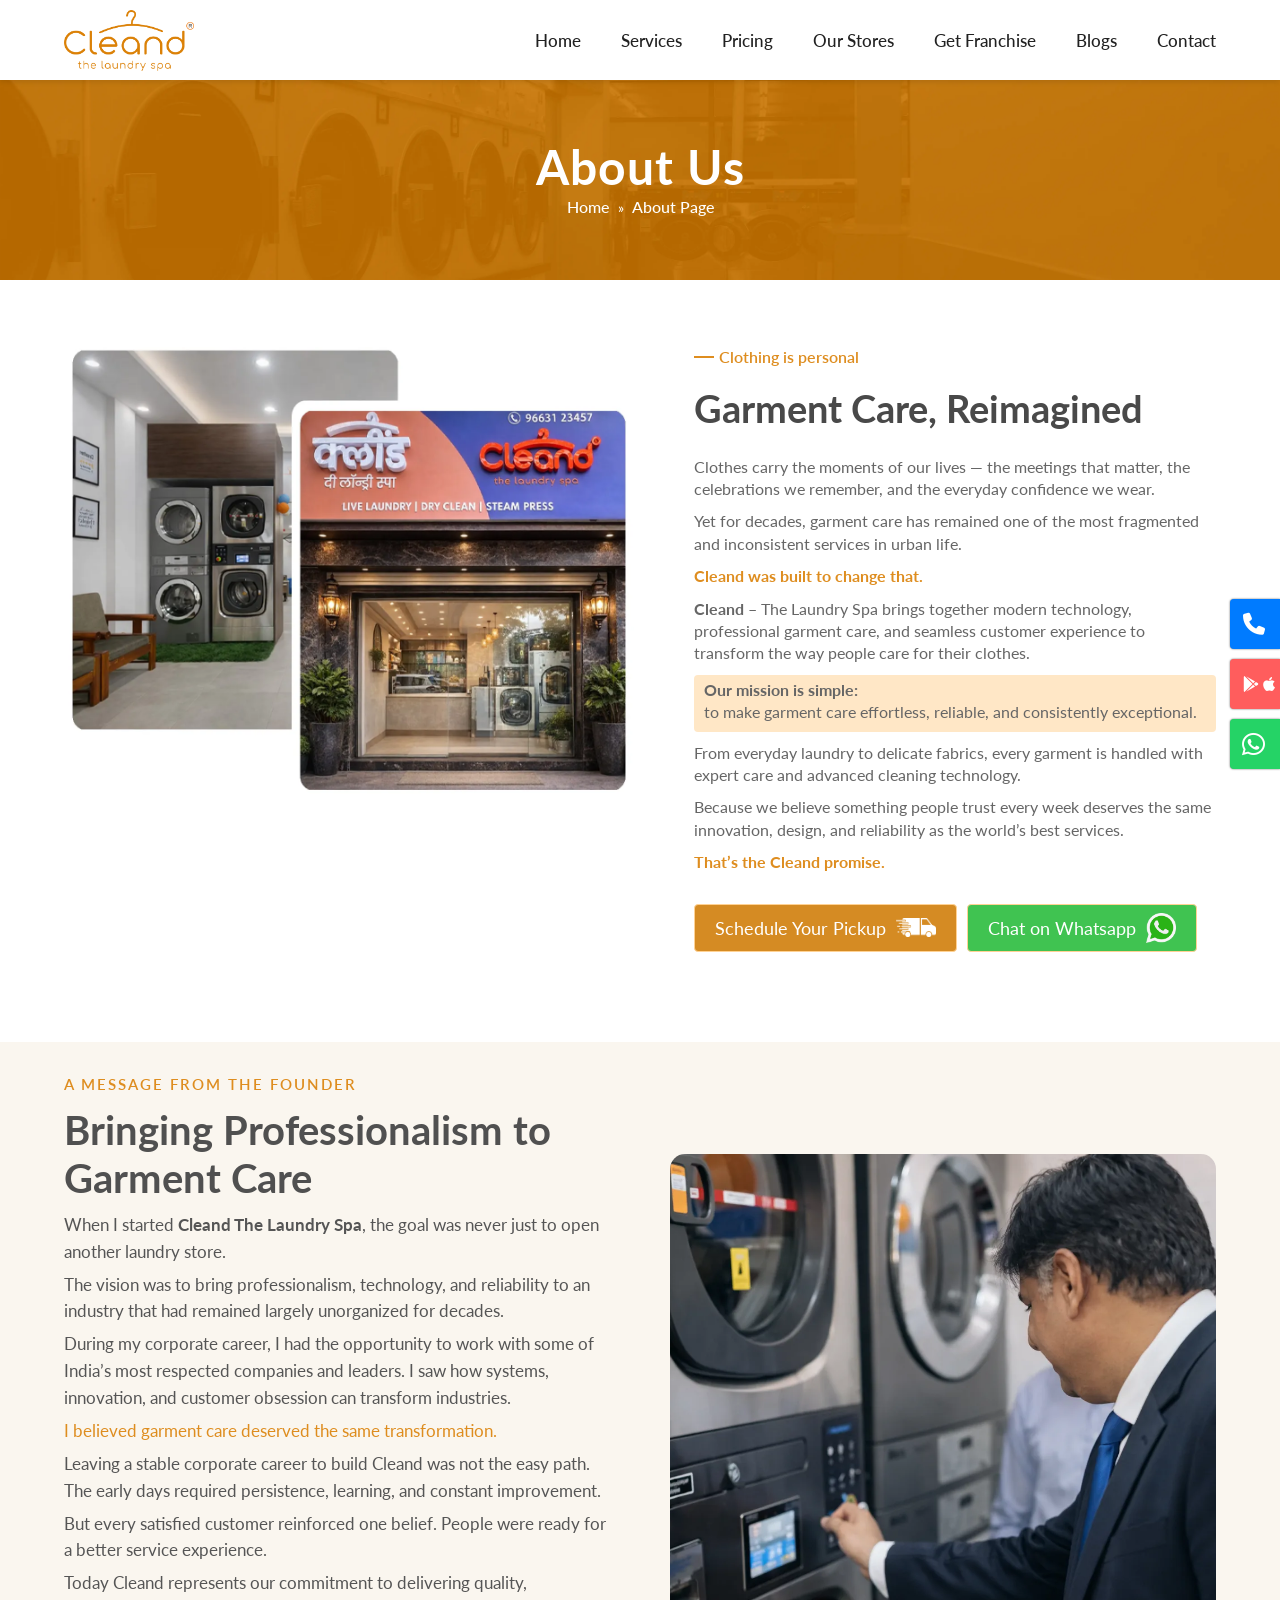
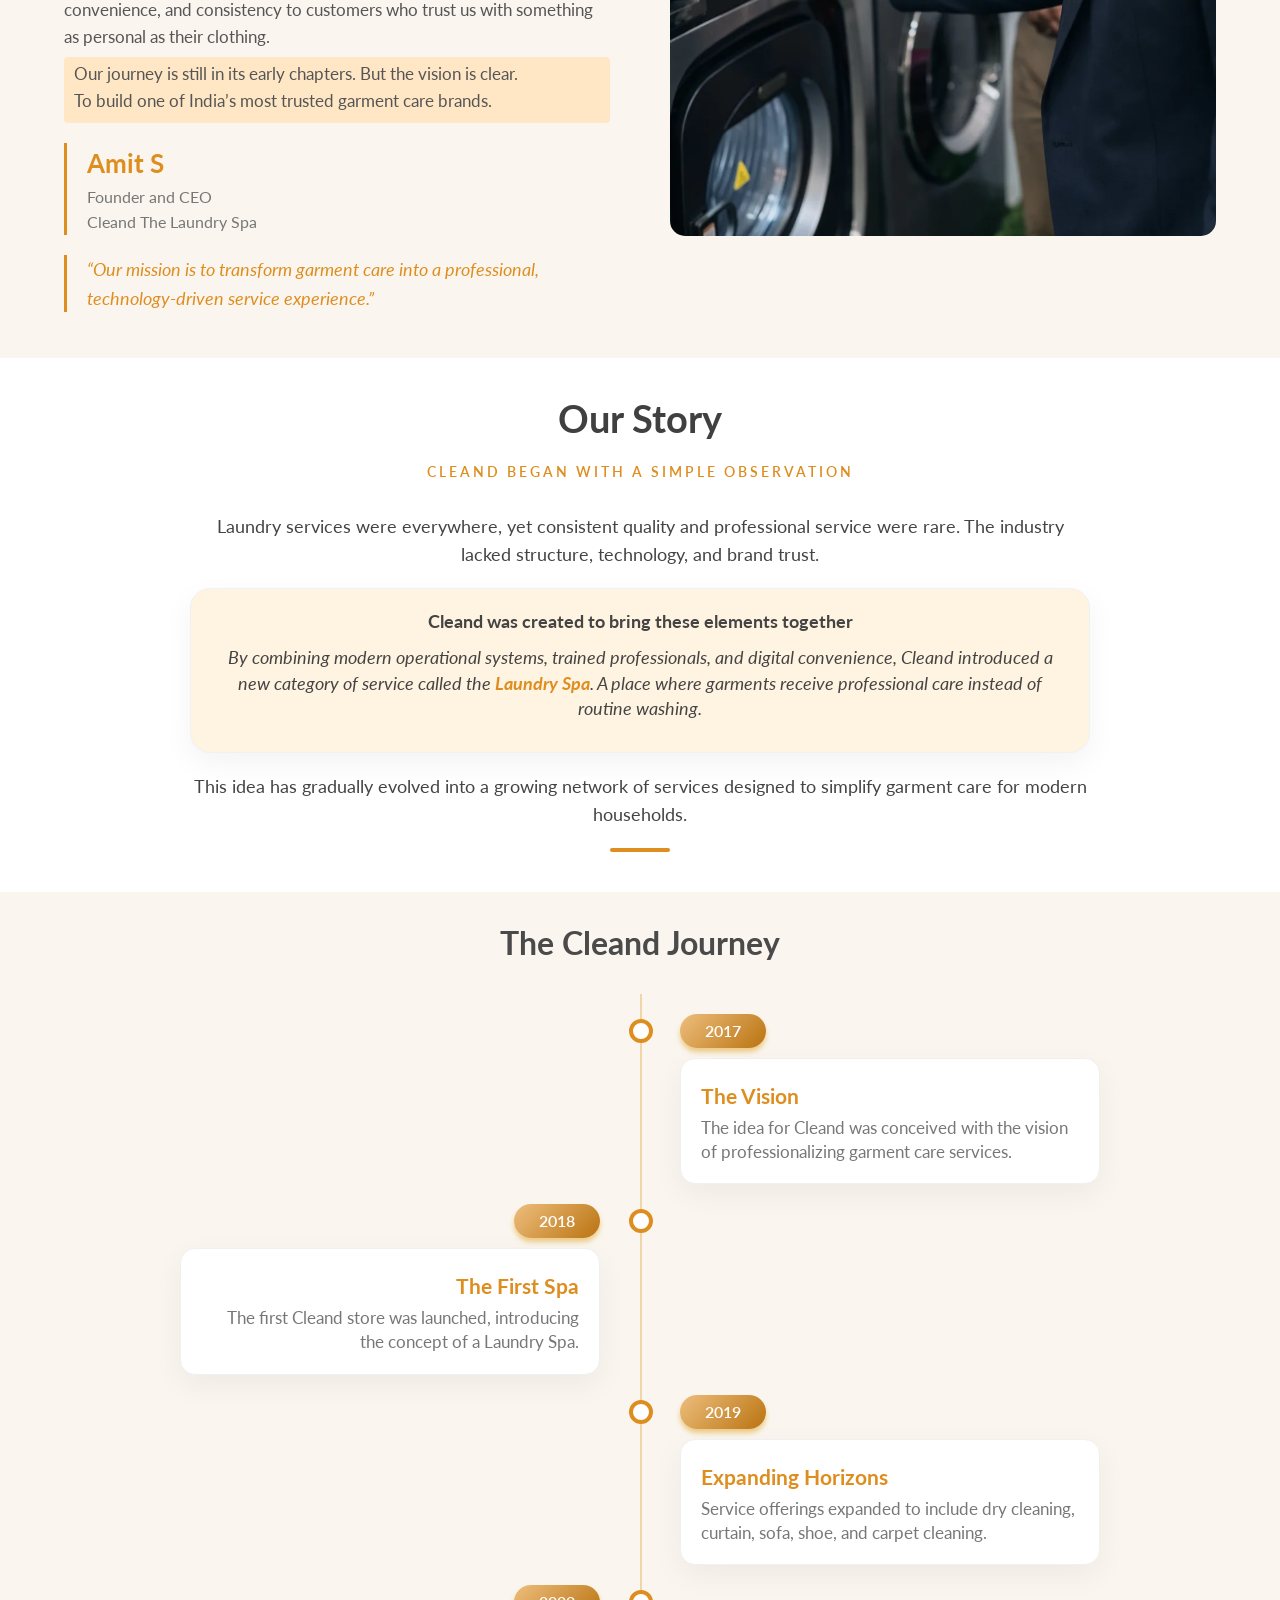
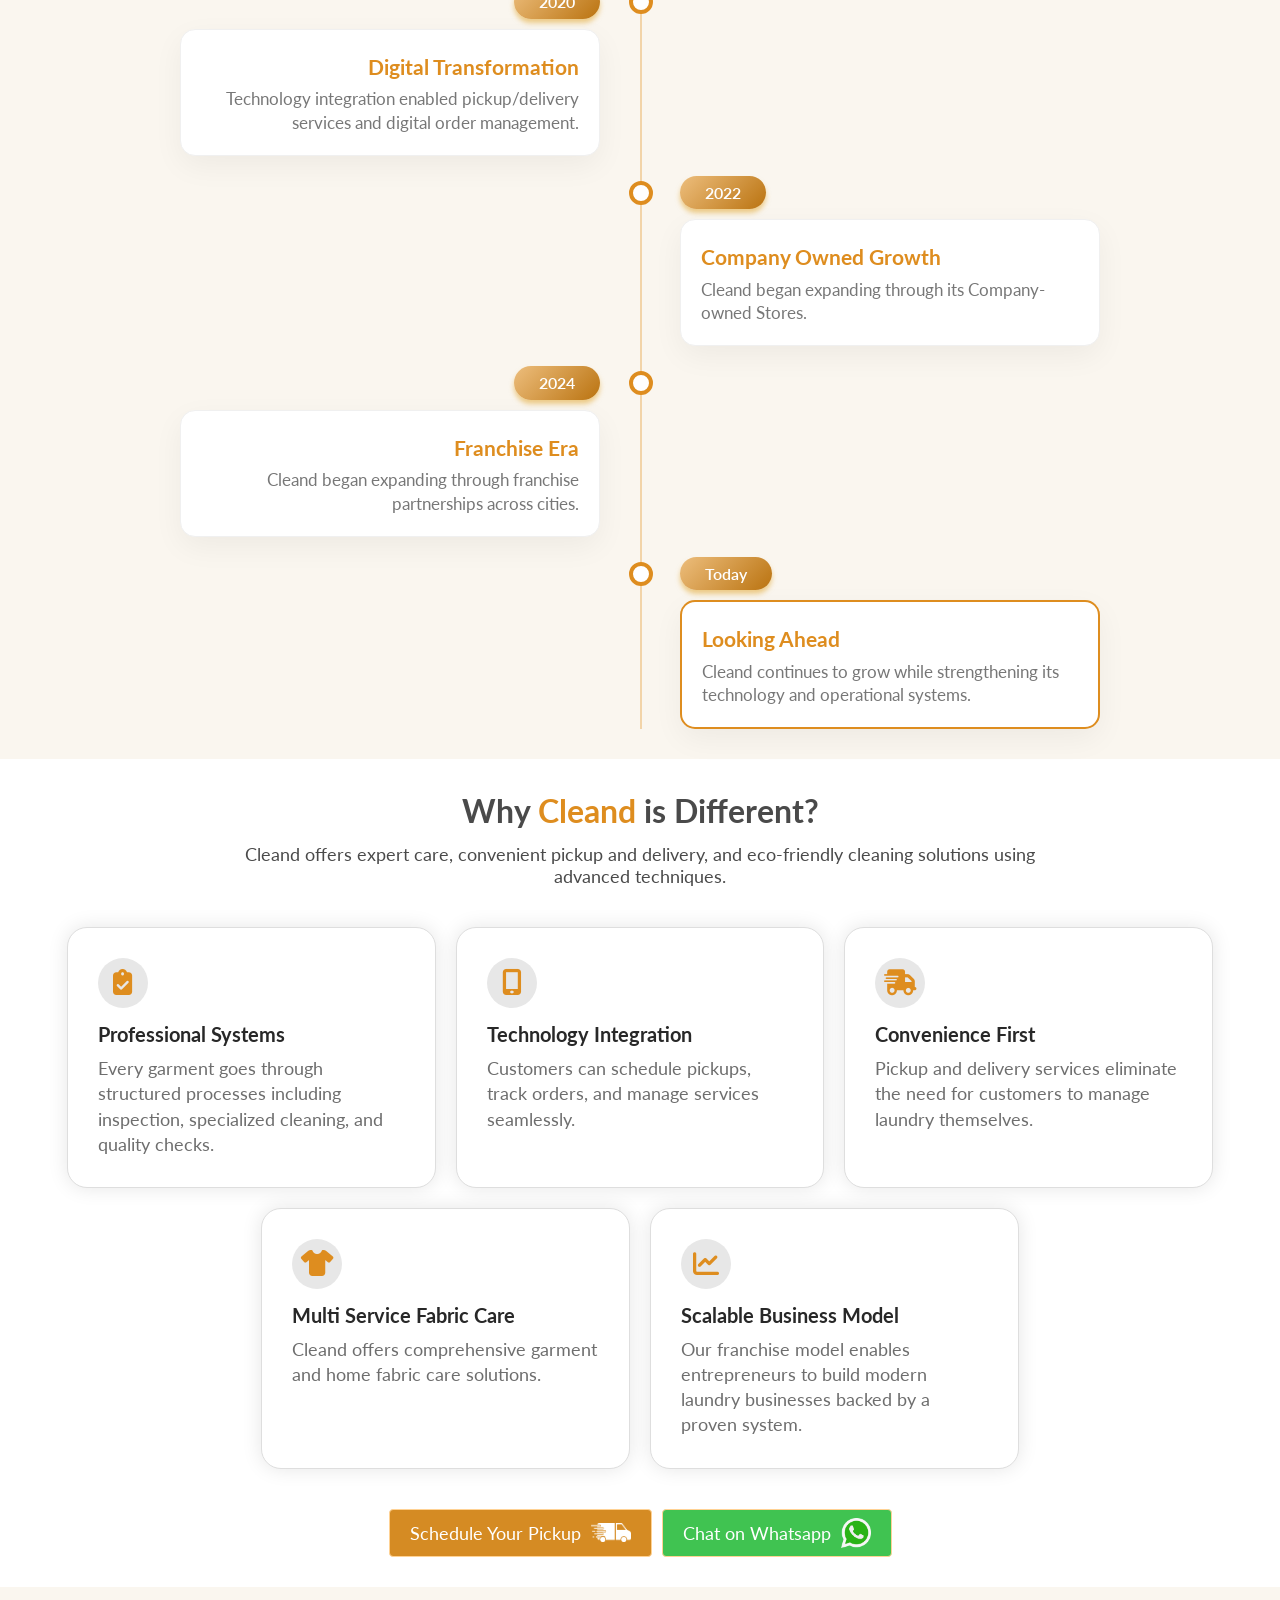
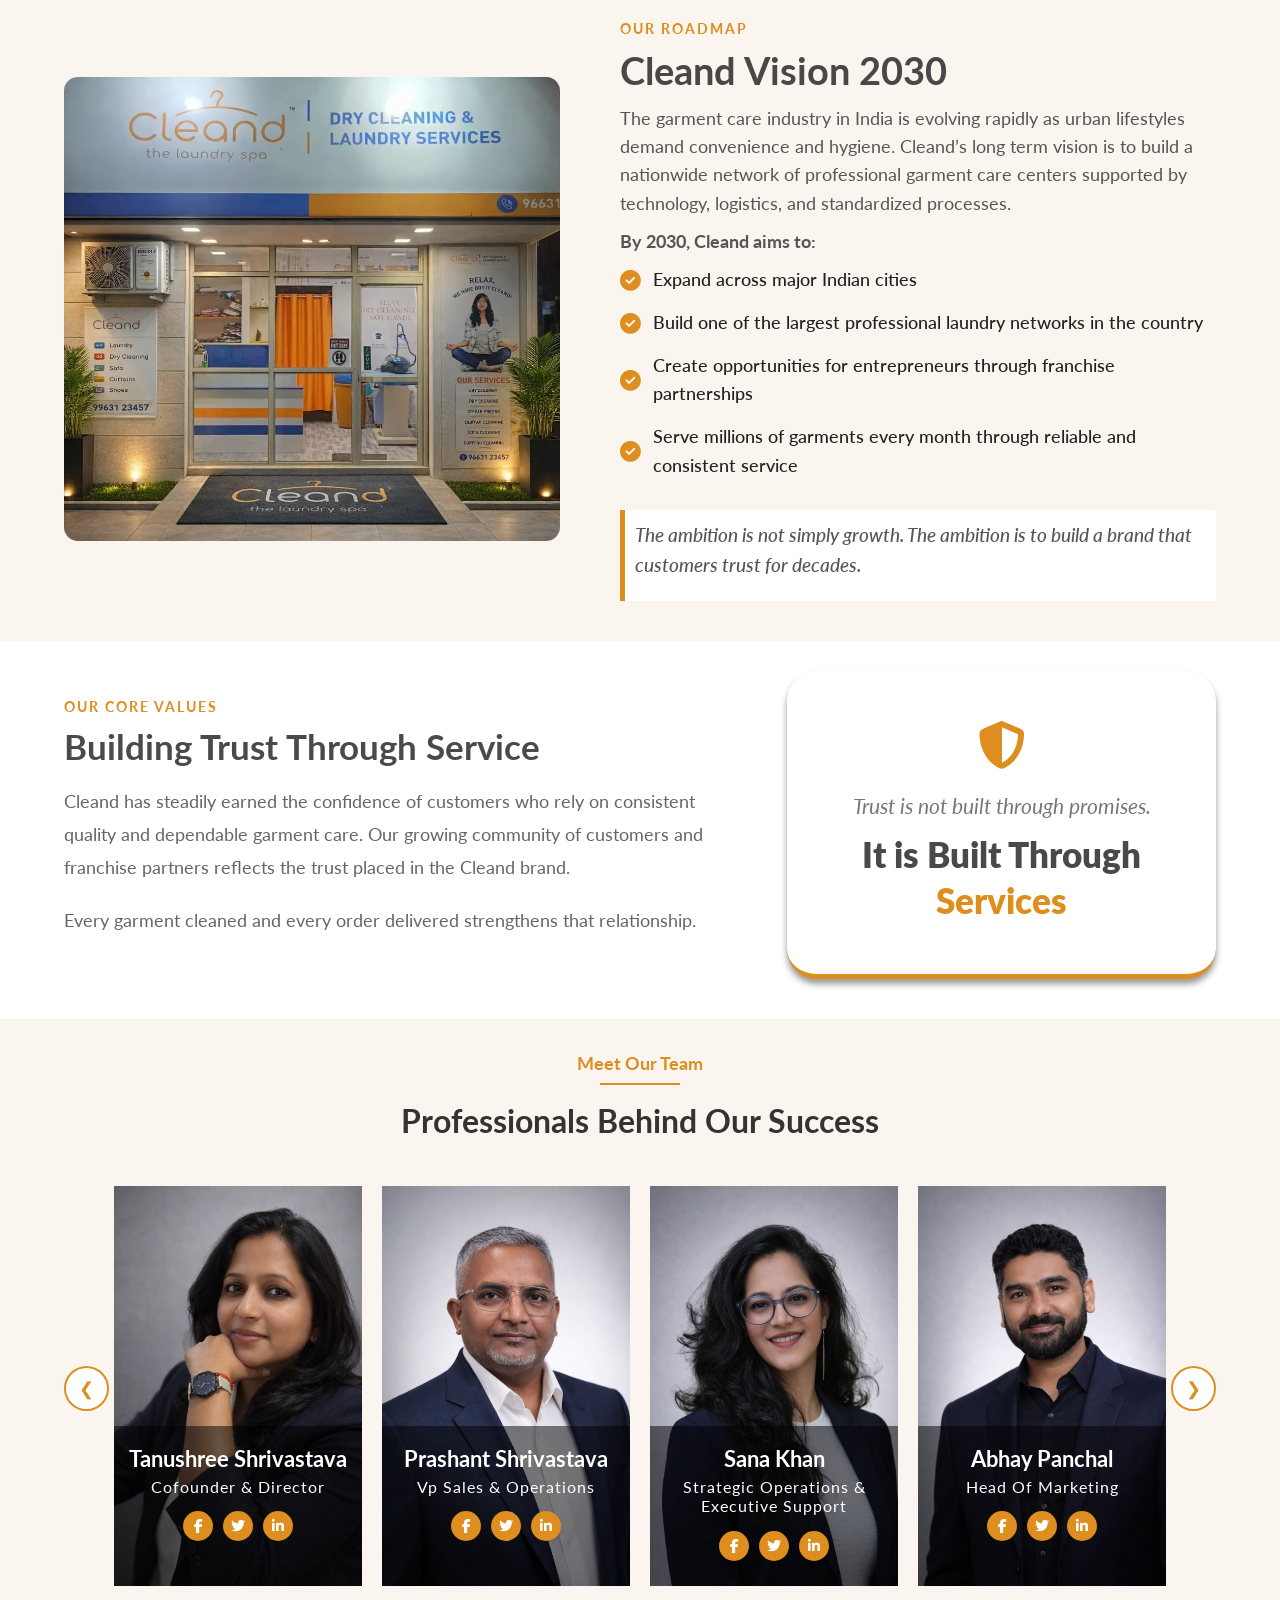
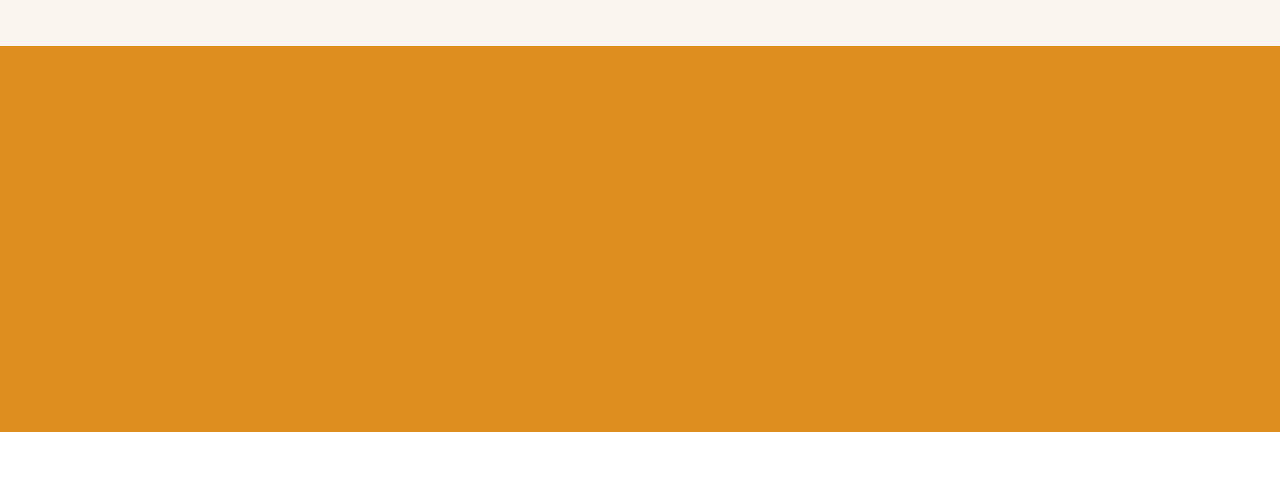
==== commit 07783391: "update code" ====
--- a/about.html
+++ b/about.html
@@ -916,12 +916,12 @@
             <span class="label call-label">Call Us</span>
         </div>
         <!-- Email Button -->
-        <div class="button-container email-container" onclick="sendEmail()">
+        <div class="button-container app-container" onclick="downloadApp()">
             <div class="icon-box">
                 <i class="fab fa-google-play icon"></i>
                 <i class="fab fa-apple icon"></i>
             </div>
-            <span class="label email-label">Download App</span>
+            <span class="label app-label">Download App</span>
         </div>
 
         <!-- Whatsapp Button -->
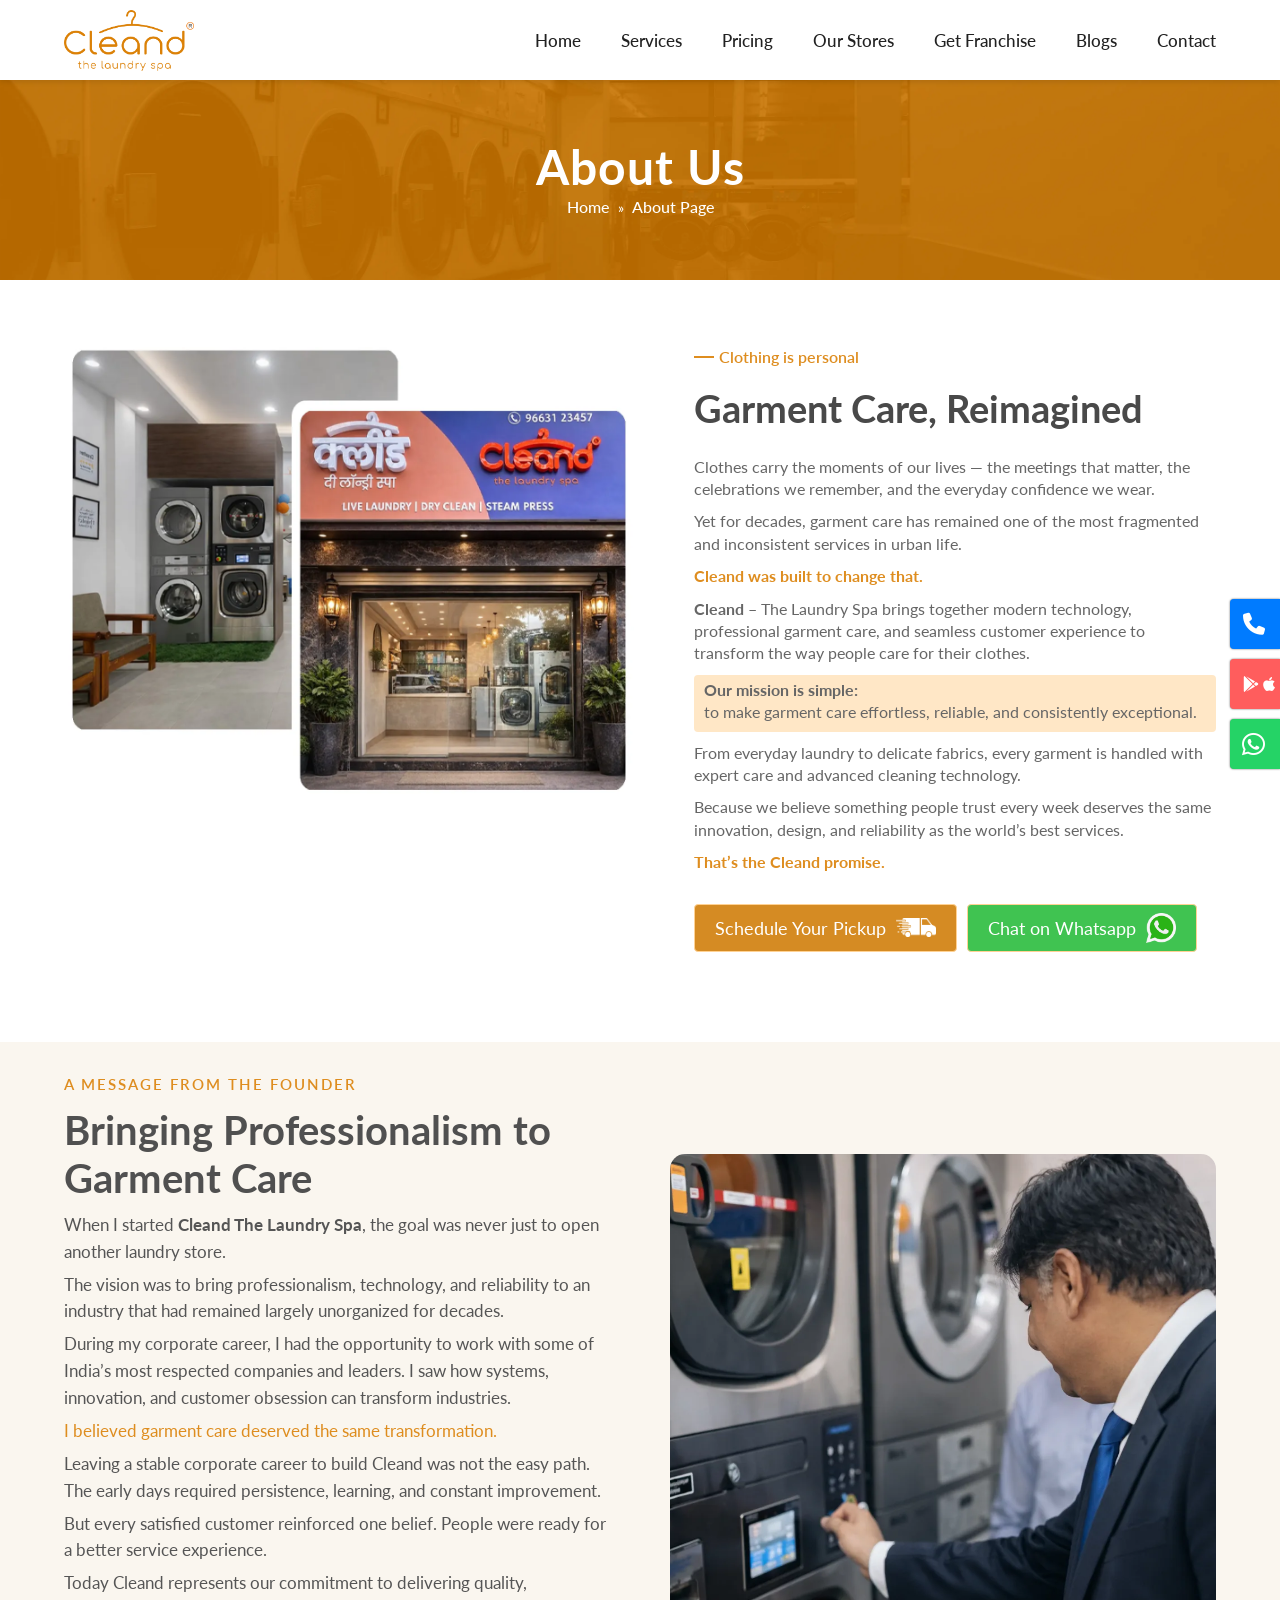
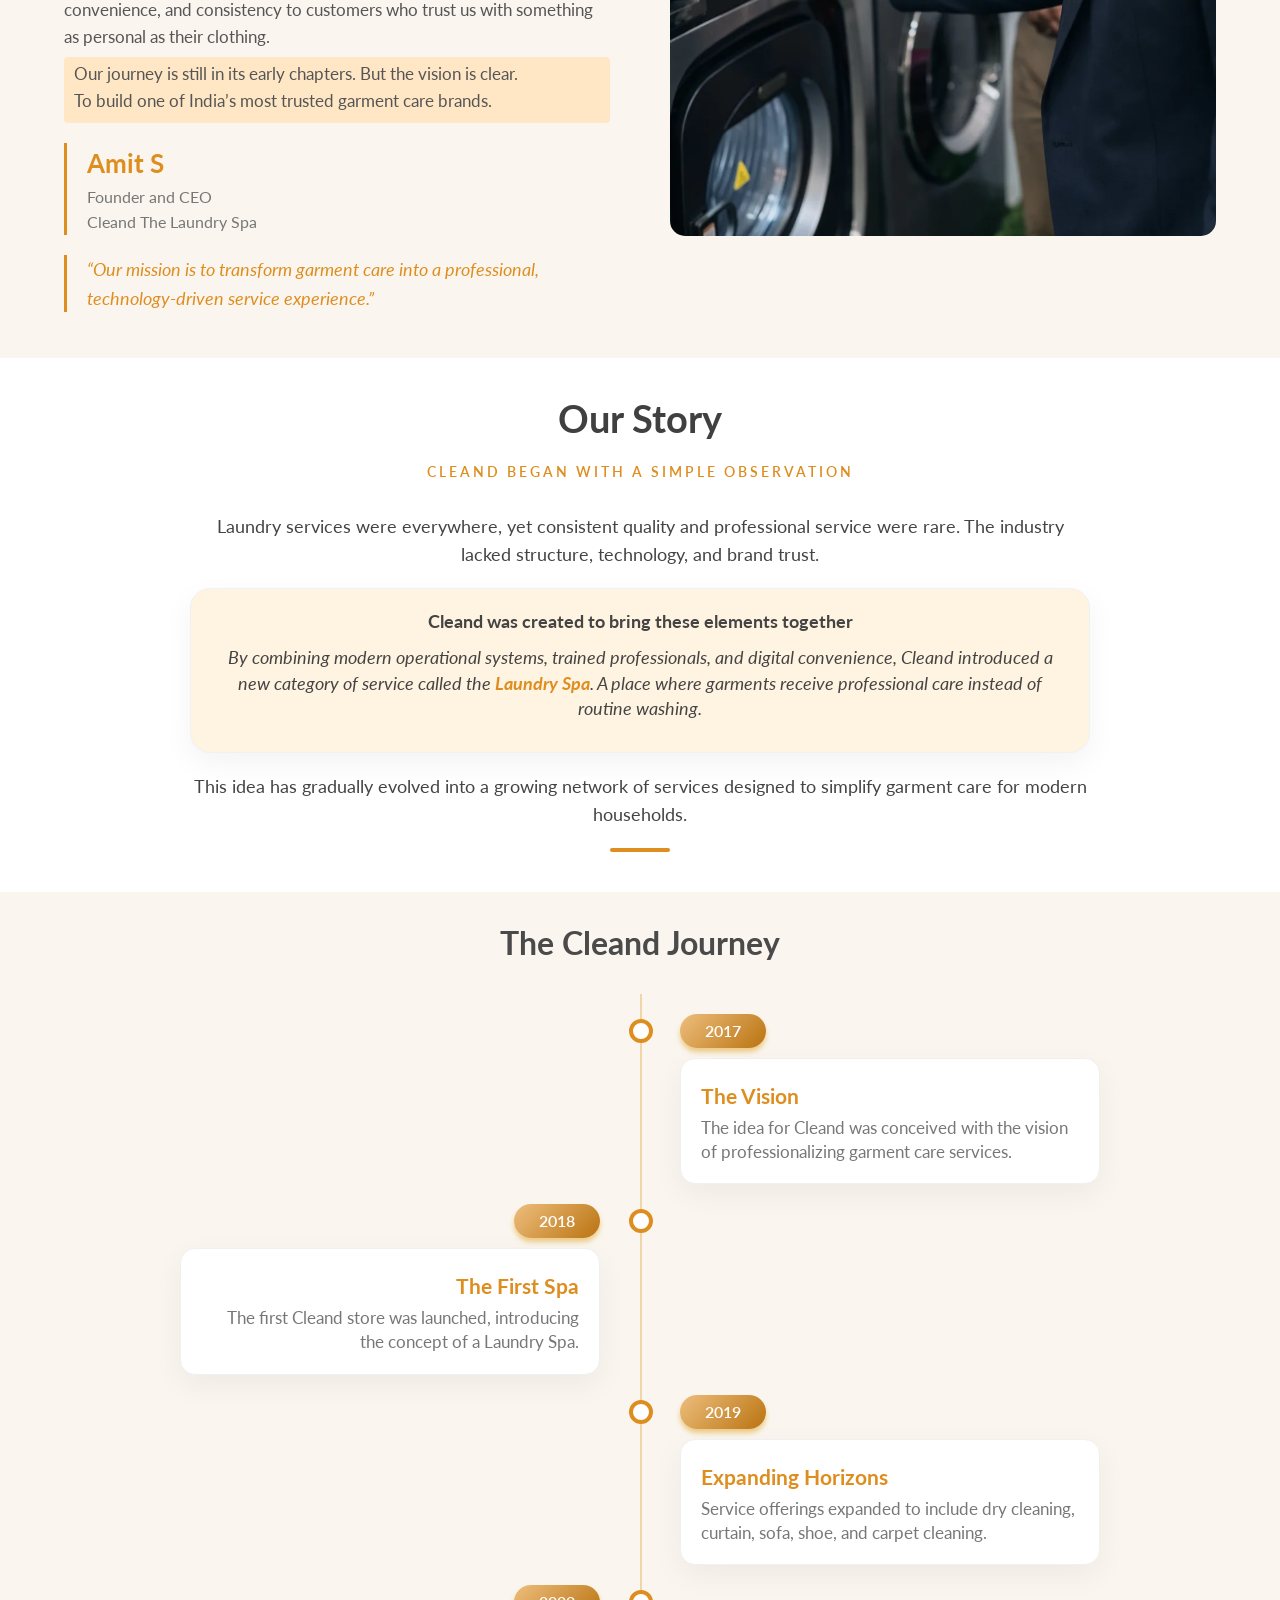
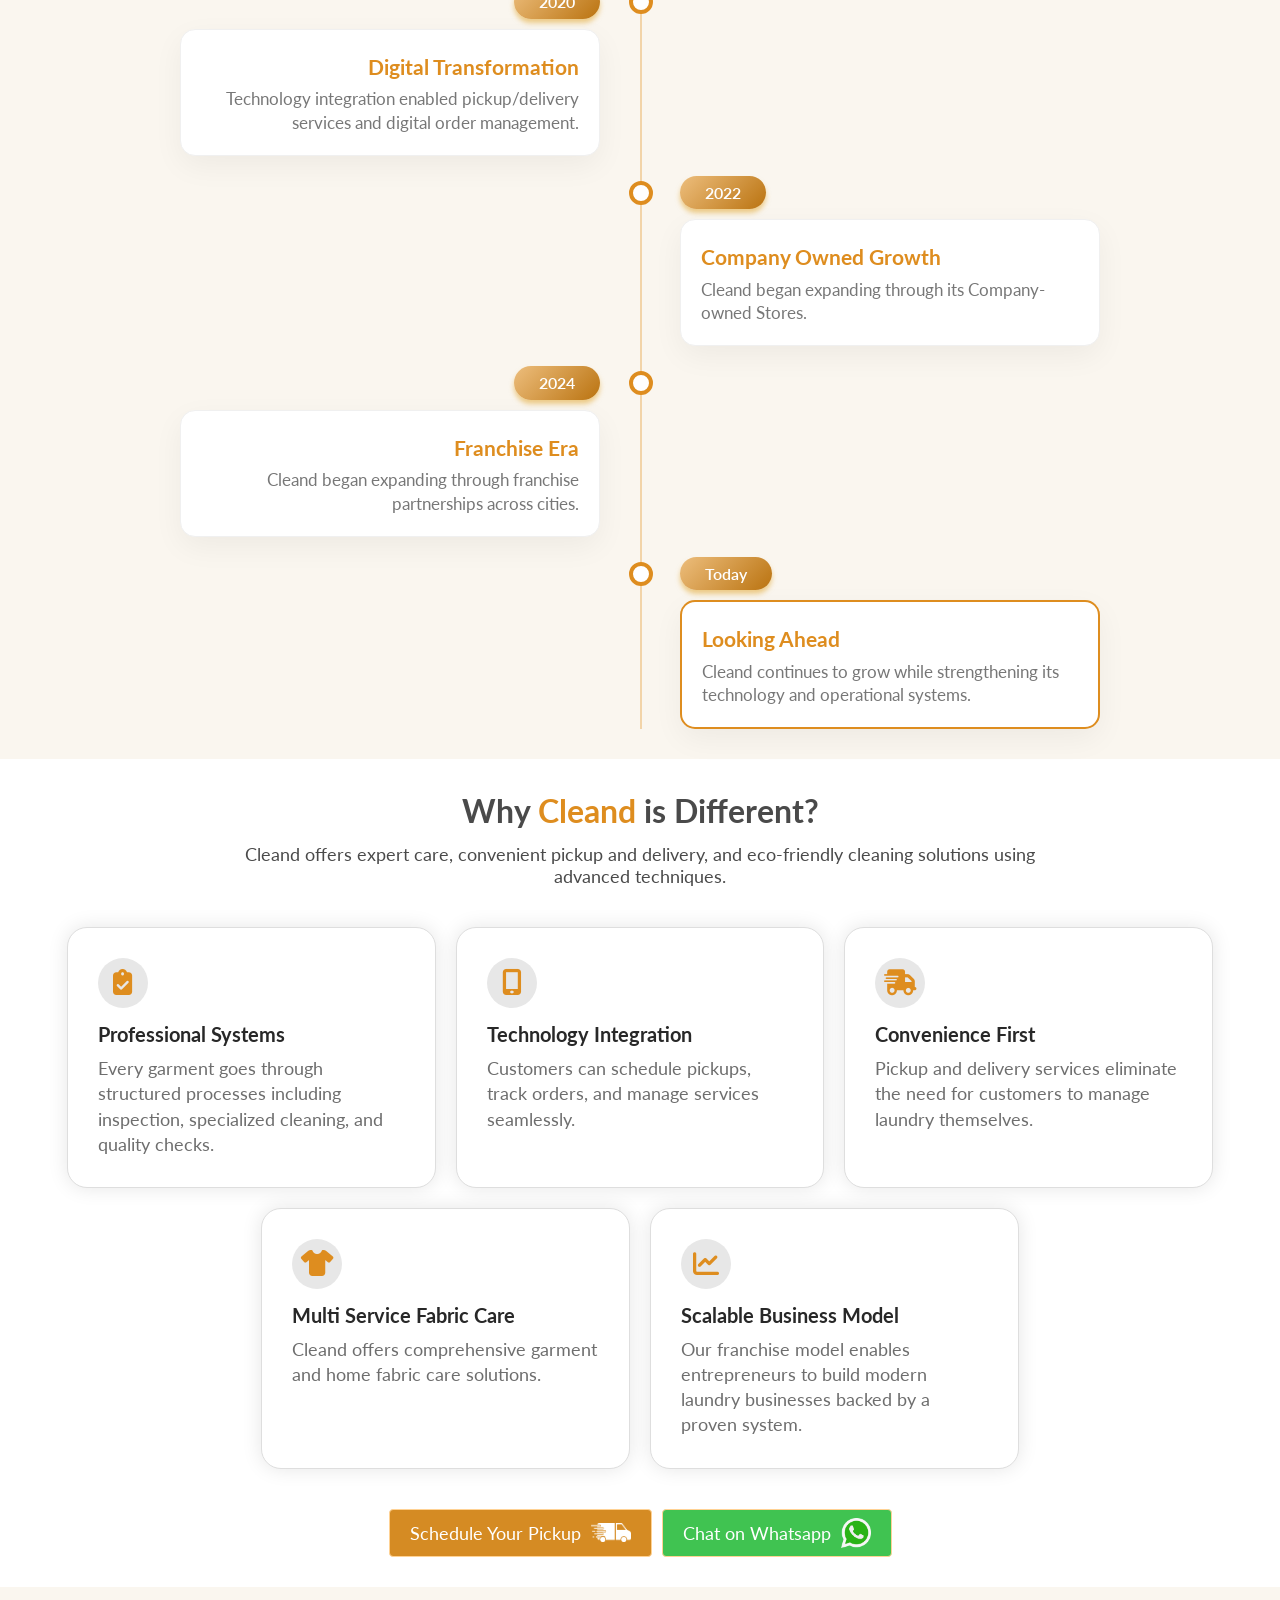
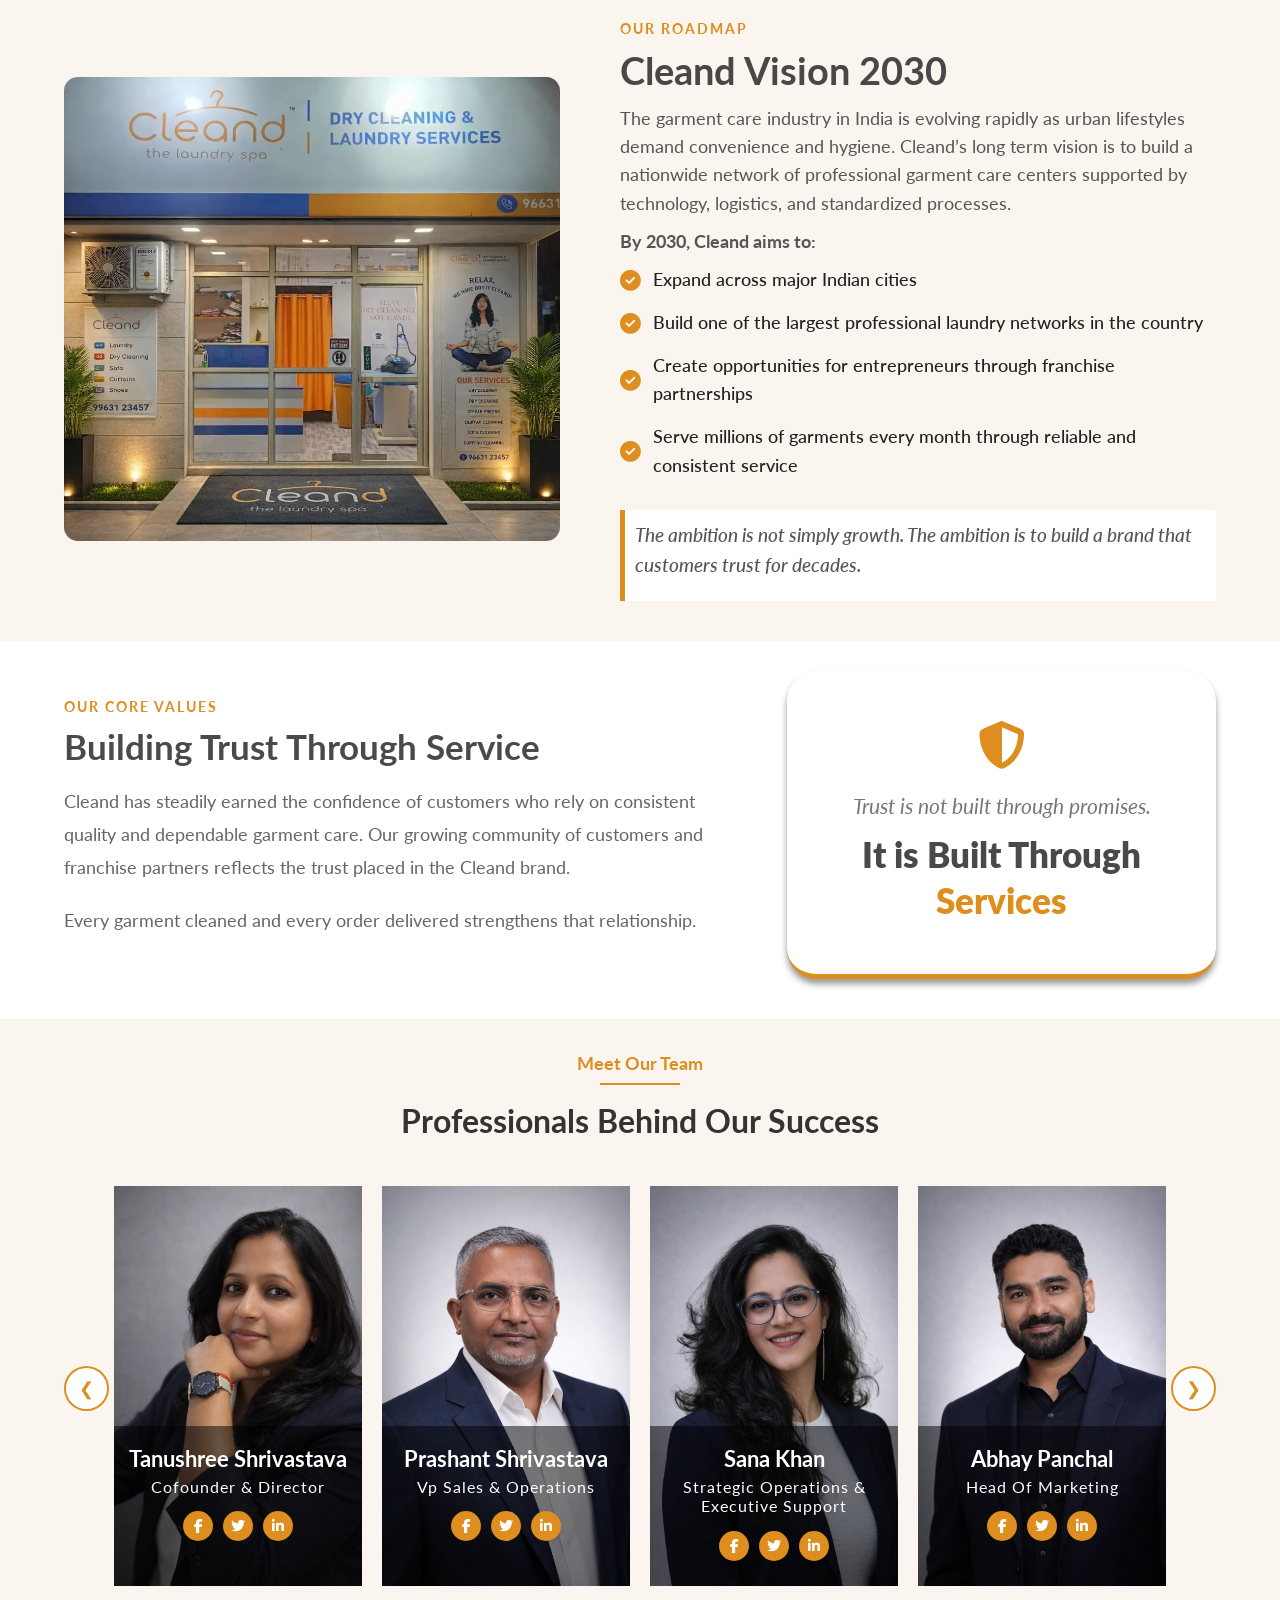
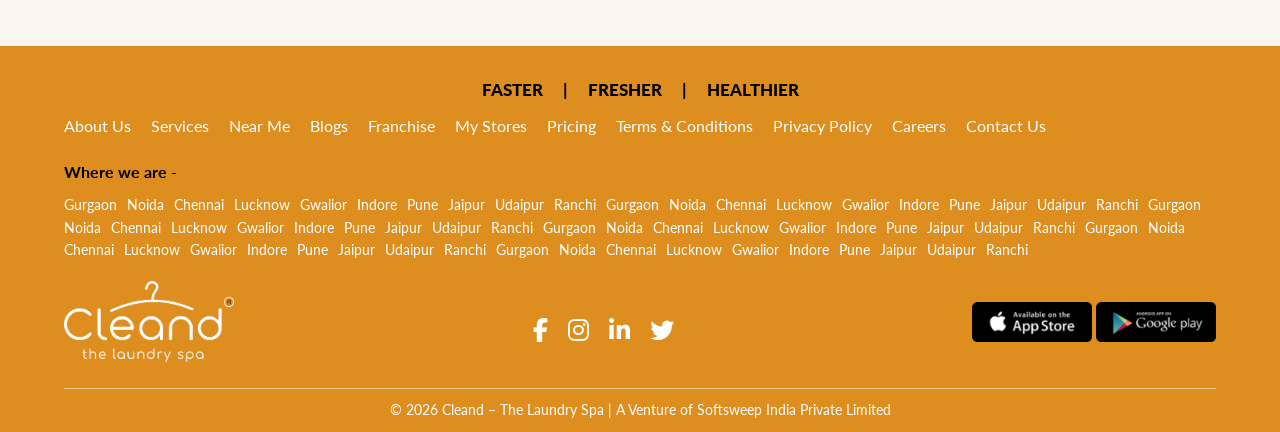
==== commit 34d62495: "update code" ====
--- a/about.html
+++ b/about.html
@@ -1531,7 +1531,7 @@
         function downloadApp() {
         }
         function sendWhatsapp() {
-            const phoneNumber = "15558442461";
+            const phoneNumber = "919663123457";
             const message = "Hello! I would like to inquire about your laundry services.";
             const url = `https://wa.me/${phoneNumber}?text=${encodeURIComponent(message)}`;
             window.open(url, "_blank");
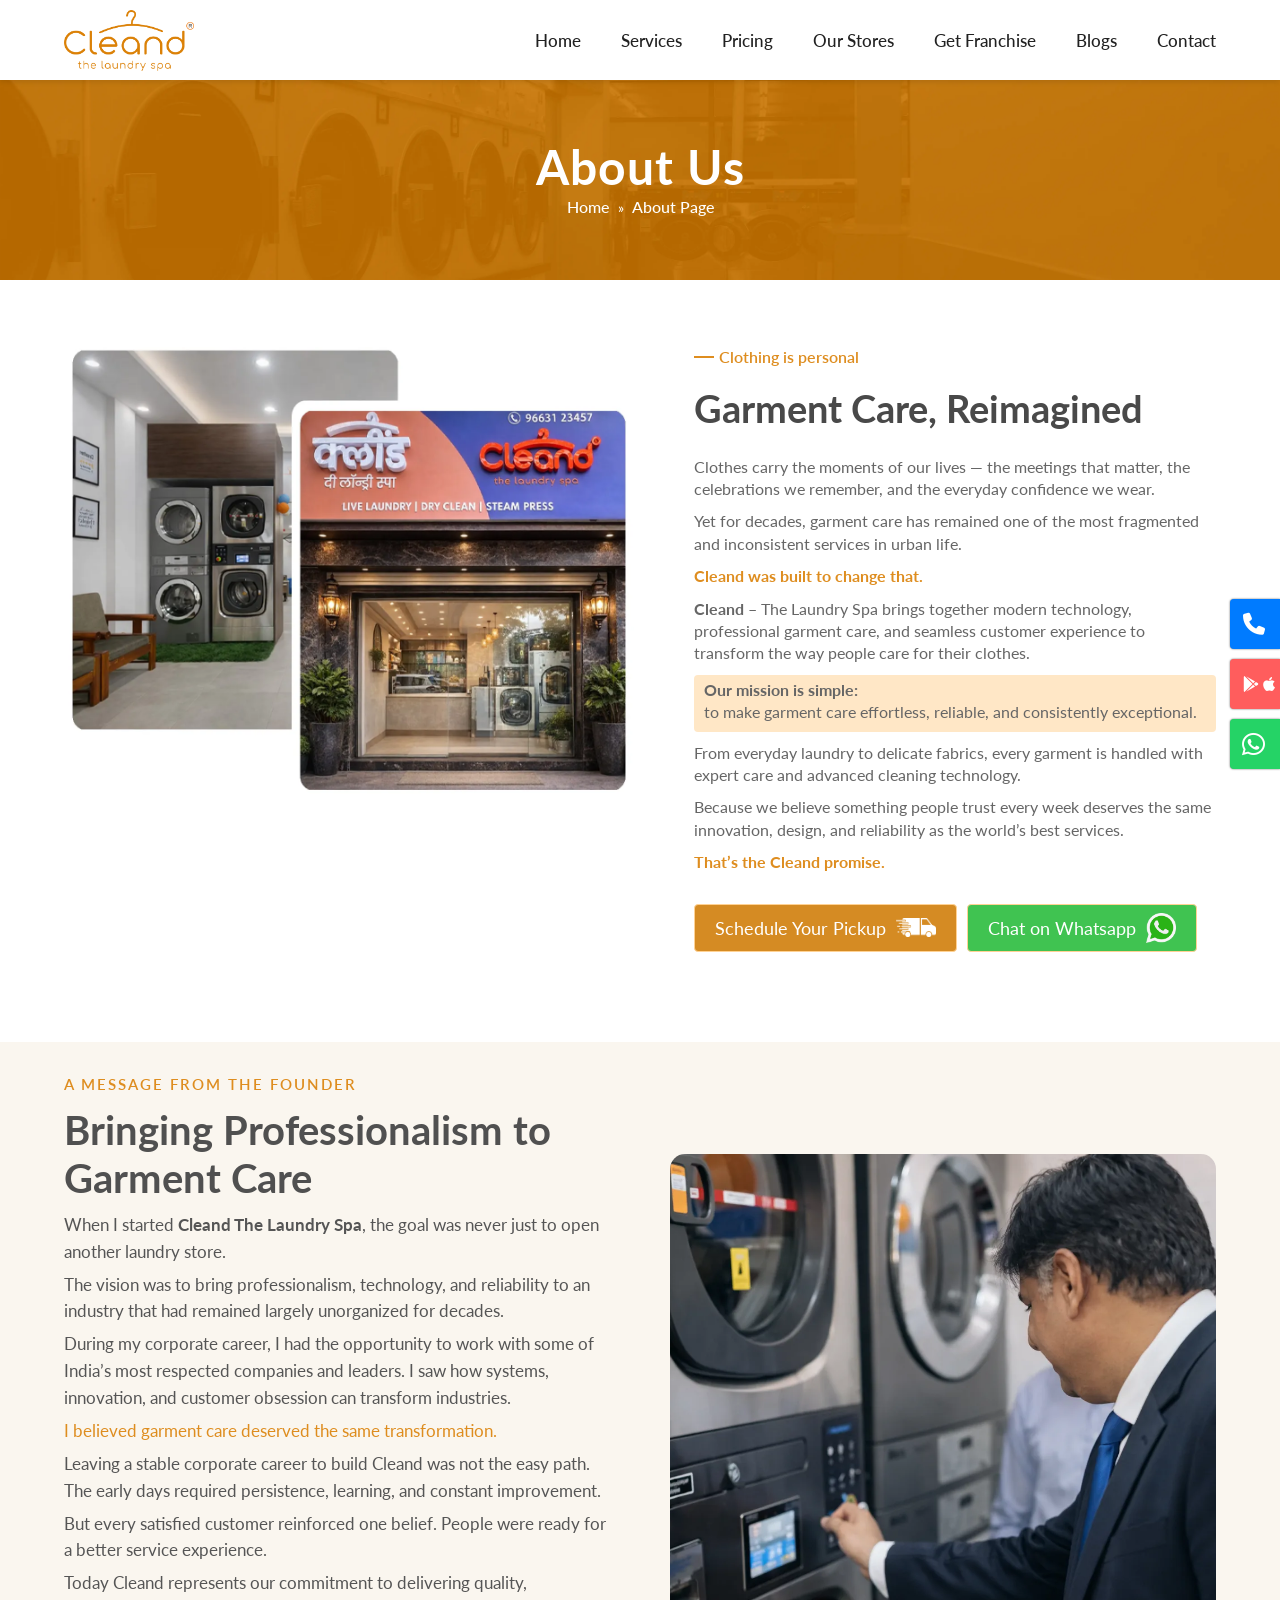
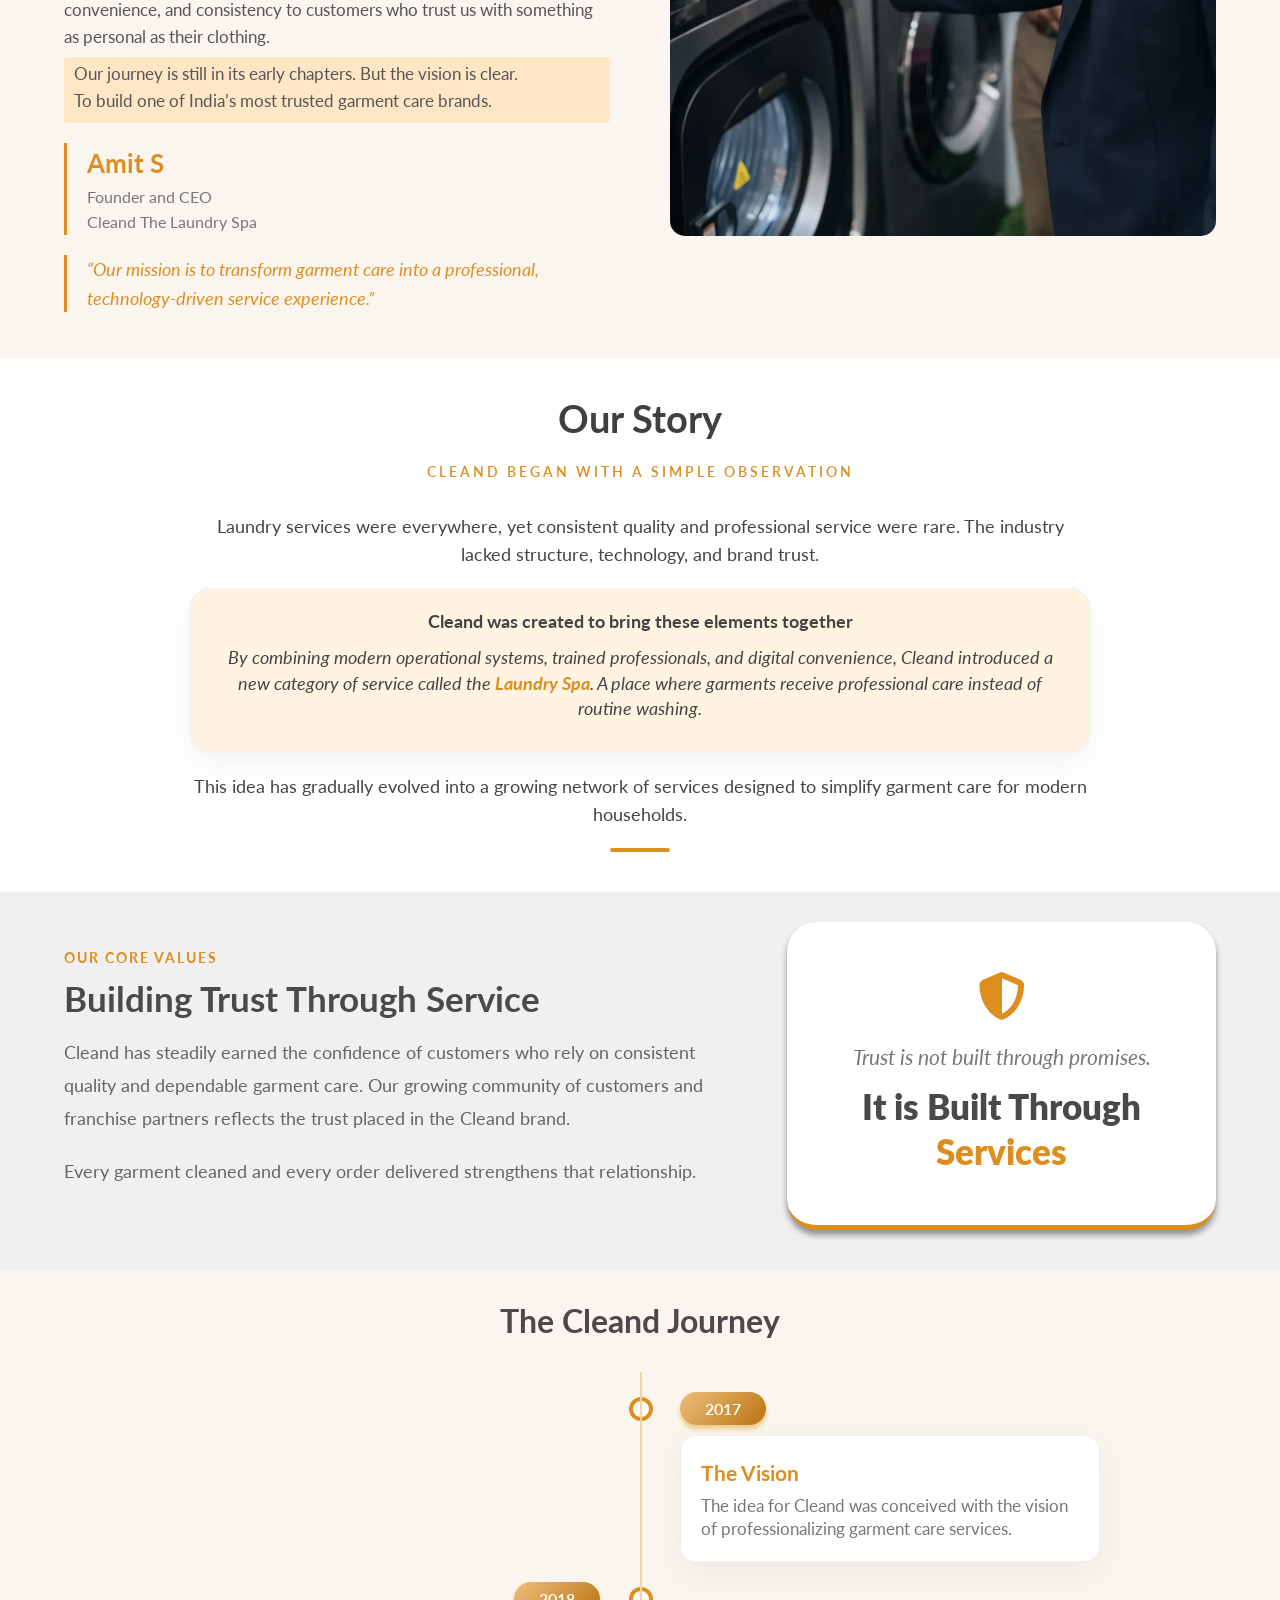
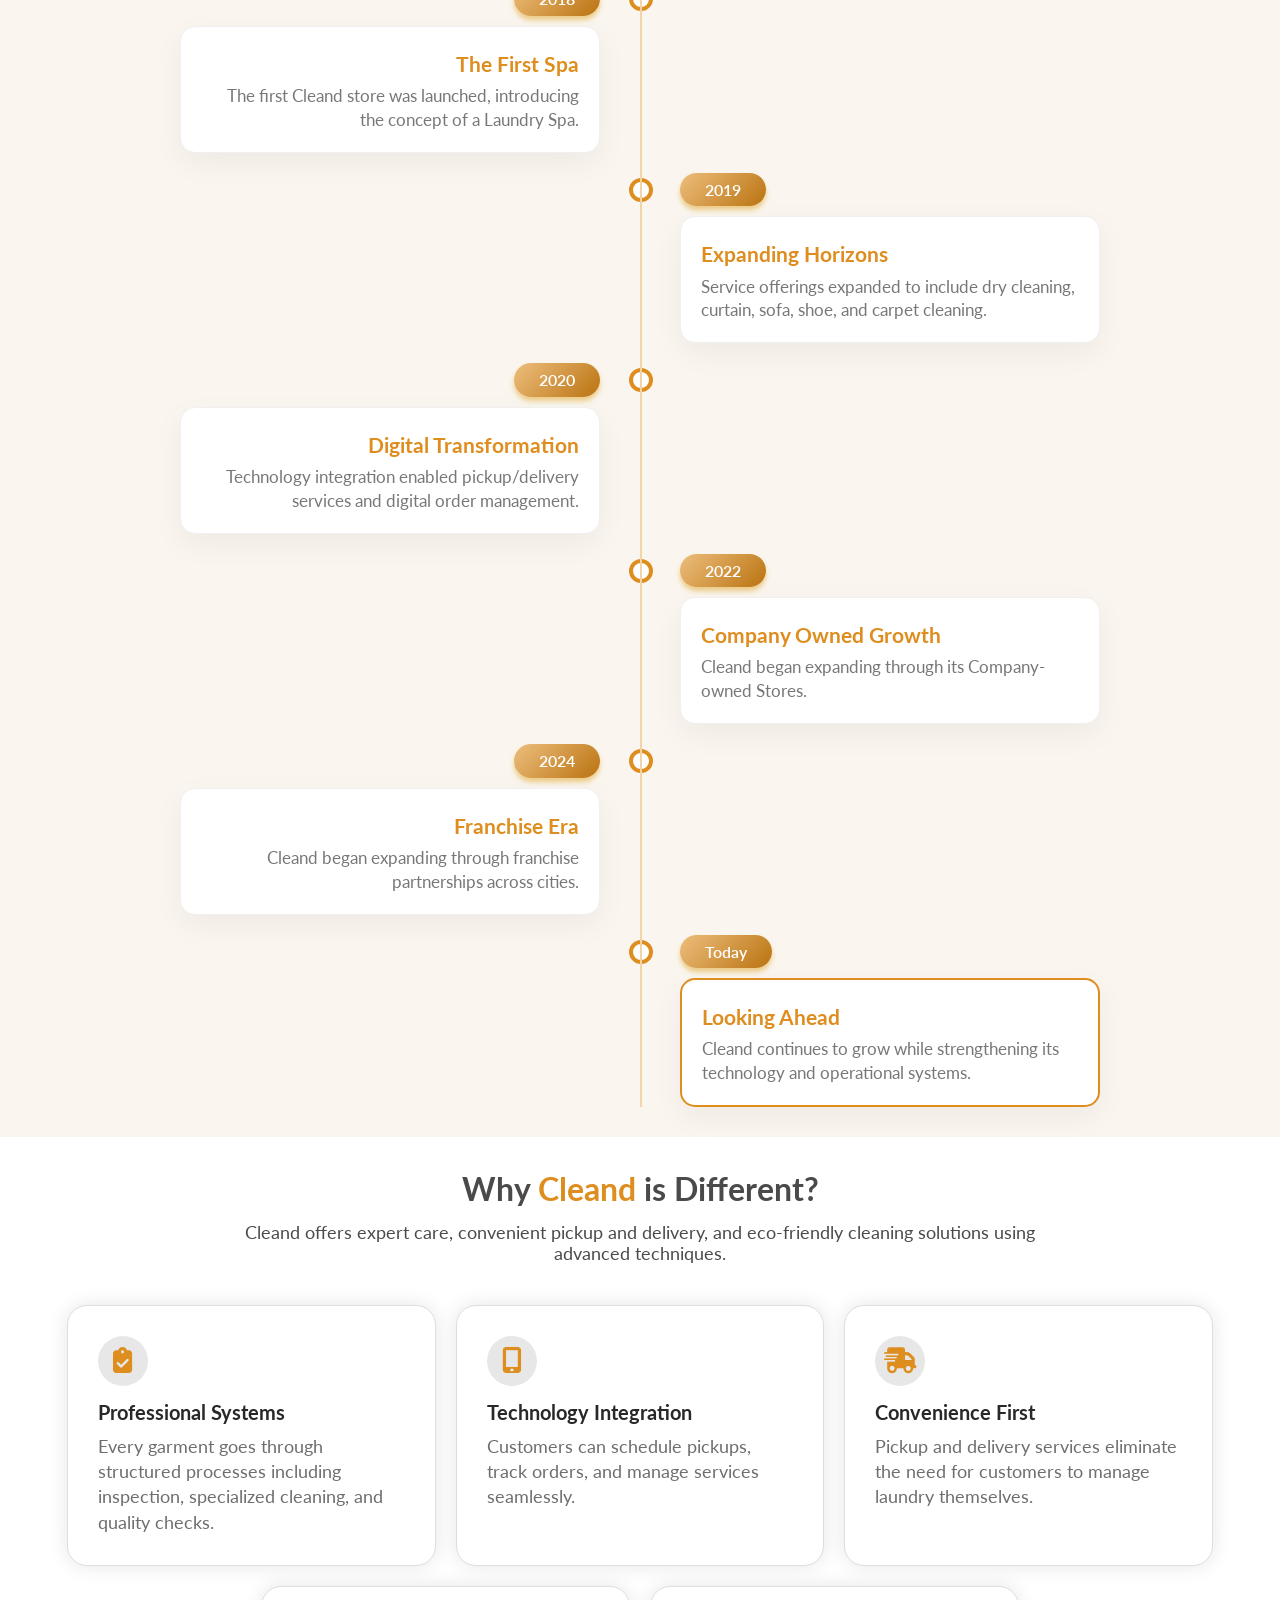
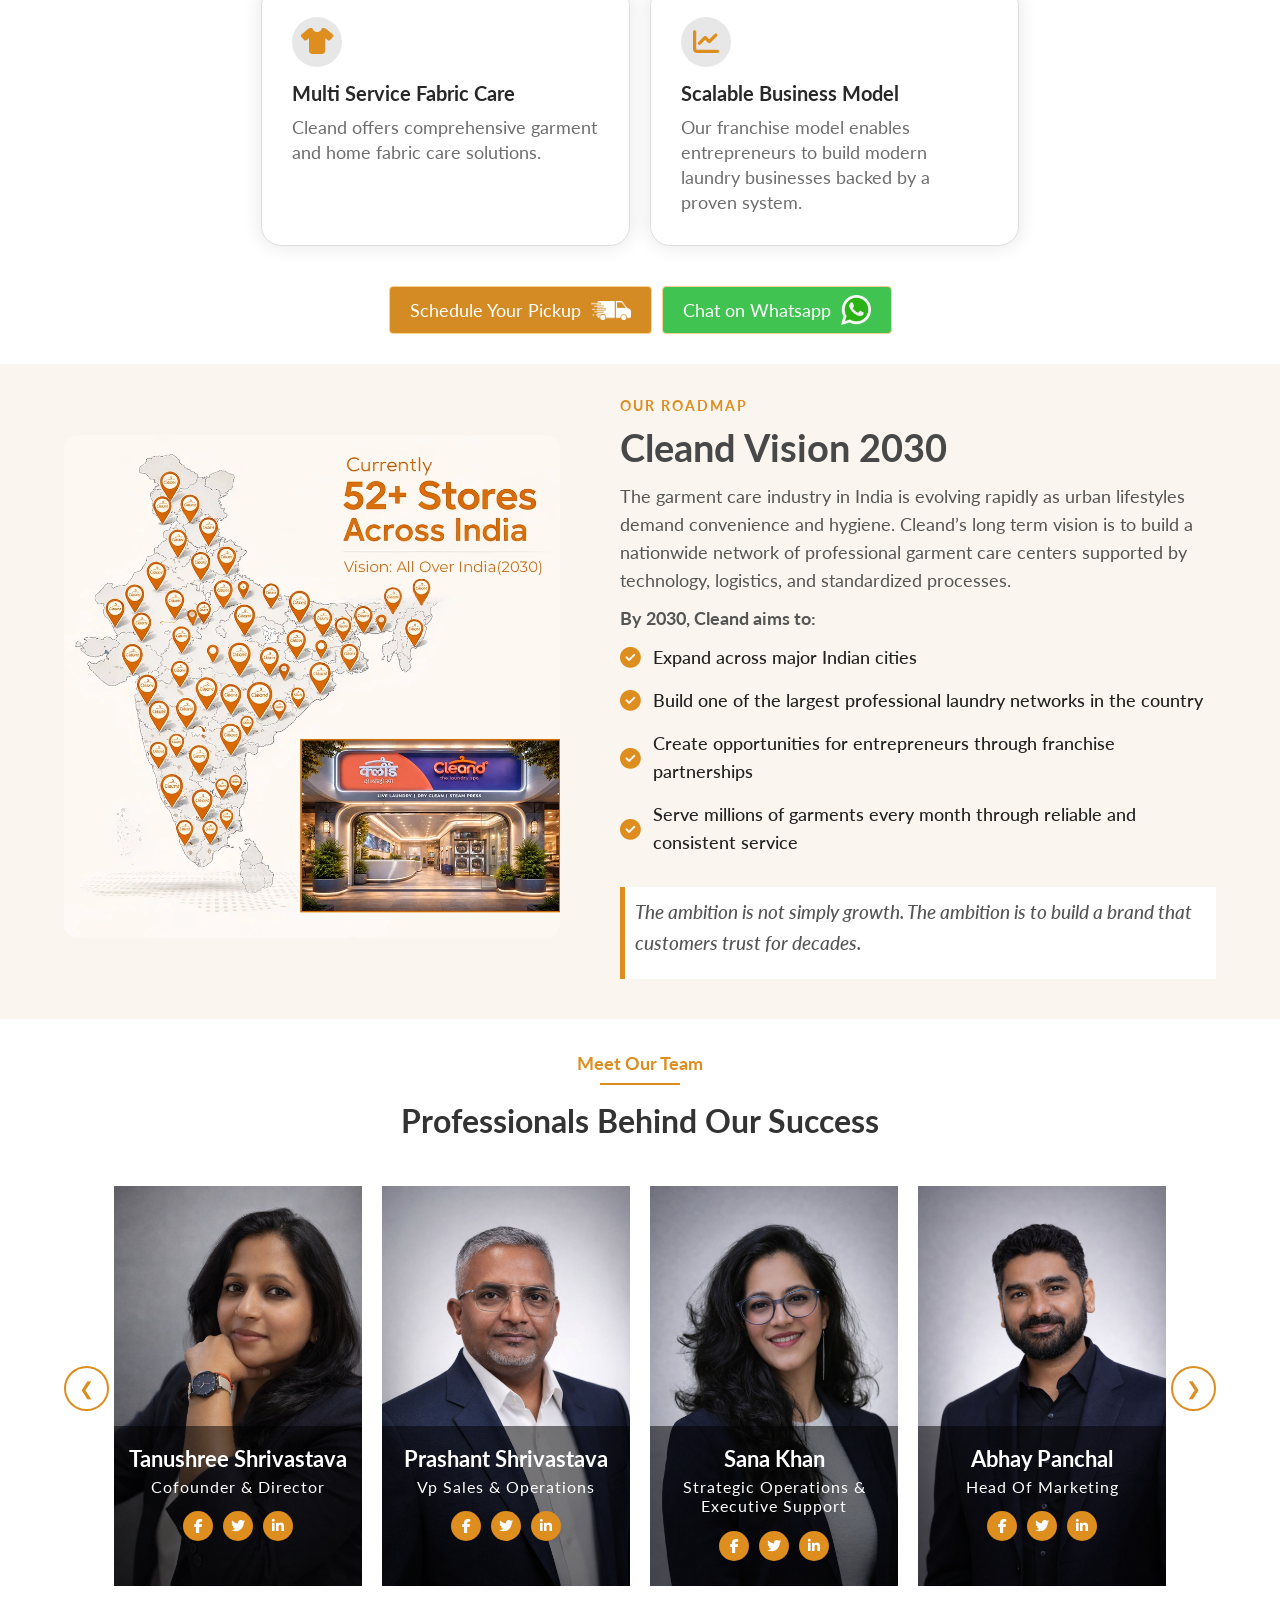
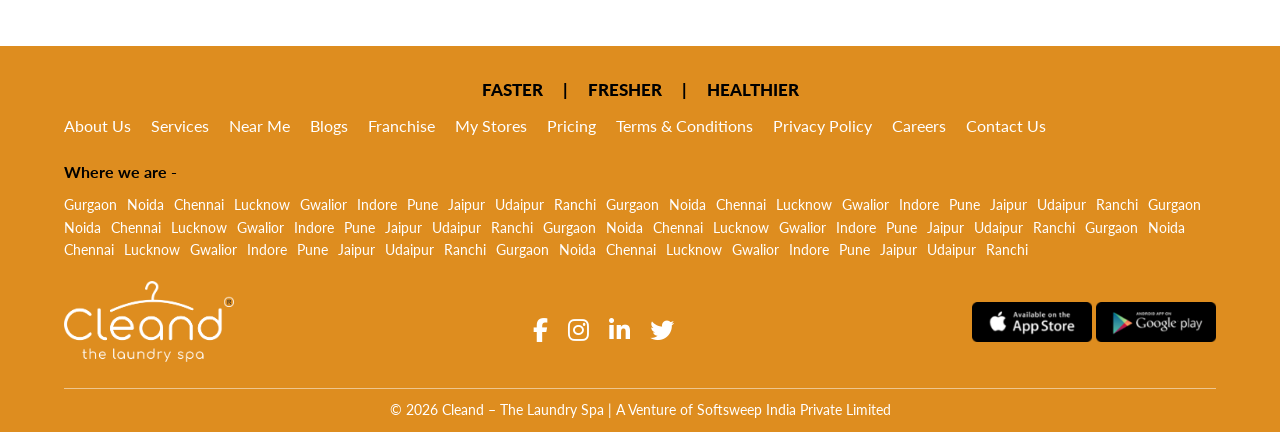
==== commit 9a5d7848: "update code" ====
--- a/about.html
+++ b/about.html
@@ -5,6 +5,7 @@
     <meta charset="UTF-8">
     <meta name="viewport" content="width=device-width, initial-scale=1.0">
     <title>Cleand - About Us</title>
+    <link rel="icon" type="image/png" href="images/cleand-favicon.png">
 
     <link
         href="https://fonts.googleapis.com/css2?family=Lato:ital,wght@0,100;0,300;0,400;0,700;0,900;1,100;1,300;1,400;1,700;1,900&display=swap"
@@ -1029,7 +1030,7 @@
 
 
     <section class="ceo-section" style="background: #faf6ef;">
-        <div class="section-container">
+        <div class="section-container slide-up">
 
             <div class="content-wrapper">
                 <div class="text-content">
@@ -1075,7 +1076,7 @@
 
 
     <section class="our-story">
-        <div class="section-container">
+        <div class="section-container slide-up">
             <h2 class="story-title">Our Story</h2>
             <span class="story-label">Cleand began with a simple observation</span>
 
@@ -1103,12 +1104,37 @@
     </section>
 
 
+    <section class="trust-section" style="background: #f0f0f0;">
+        <div class="section-container slide-up">
+            <div class="trust-grid">
+                <div class="trust-main">
+                    <span class="top-label">Our Core Values</span>
+                    <h2>Building Trust Through Service</h2>
+                    <p>Cleand has steadily earned the confidence of customers who rely on consistent quality and
+                        dependable garment care.
+                        Our growing community of customers and franchise partners reflects the trust placed in the
+                        Cleand brand.</p>
+                    <p>Every garment cleaned and every order delivered strengthens that relationship.</p>
+                </div>
+
+                <div class="trust-highlight">
+                    <div class="highlight-inner">
+                        <i class="fas fa-shield-alt"></i>
+                        <p class="promise-text">Trust is not built through promises.</p>
+                        <p class="result-text">It is Built Through <span>Services</span></p>
+                    </div>
+                </div>
+            </div>
+        </div>
+    </section>
+
+
     <section class="cleand-journey" style="background: #faf6ef;">
-        <div class="section-container">
+        <div class="section-container slide-up">
             <h2 class="section-title">The Cleand Journey</h2>
 
             <div class="timeline">
-                <div class="timeline-item right">
+                <div class="timeline-item right slide-up">
                     <div class="date-bubble">2017</div>
                     <div class="content-card">
                         <h3>The Vision</h3>
@@ -1117,7 +1143,7 @@
                     </div>
                 </div>
 
-                <div class="timeline-item left">
+                <div class="timeline-item left slide-up">
                     <div class="date-bubble">2018</div>
                     <div class="content-card">
                         <h3>The First Spa</h3>
@@ -1125,7 +1151,7 @@
                     </div>
                 </div>
 
-                <div class="timeline-item right">
+                <div class="timeline-item right slide-up">
                     <div class="date-bubble">2019</div>
                     <div class="content-card">
                         <h3>Expanding Horizons</h3>
@@ -1134,7 +1160,7 @@
                     </div>
                 </div>
 
-                <div class="timeline-item left">
+                <div class="timeline-item left slide-up">
                     <div class="date-bubble">2020</div>
                     <div class="content-card">
                         <h3>Digital Transformation</h3>
@@ -1142,7 +1168,7 @@
                     </div>
                 </div>
 
-                <div class="timeline-item right">
+                <div class="timeline-item right slide-up">
                     <div class="date-bubble">2022</div>
                     <div class="content-card">
                         <h3>Company Owned Growth</h3>
@@ -1150,7 +1176,7 @@
                     </div>
                 </div>
 
-                <div class="timeline-item left">
+                <div class="timeline-item left slide-up">
                     <div class="date-bubble">2024</div>
                     <div class="content-card">
                         <h3>Franchise Era</h3>
@@ -1158,7 +1184,7 @@
                     </div>
                 </div>
 
-                <div class="timeline-item right">
+                <div class="timeline-item right slide-up">
                     <div class="date-bubble">Today</div>
                     <div class="content-card highlighted">
                         <h3>Looking Ahead</h3>
@@ -1231,10 +1257,10 @@
 
 
     <section class="vision-2030" style="background: #faf6ef;">
-        <div class="section-container">
+        <div class="section-container slide-up">
             <div class="vision-wrapper">
                 <div class="vision-image">
-                    <img src="images/about-vision.webp" alt="Cleand Vision 2030">
+                    <img src="images/about-vision-2.webp" alt="Cleand Vision 2030">
                 </div>
 
                 <div class="vision-text">
@@ -1267,33 +1293,7 @@
     </section>
 
 
-    <section class="trust-section">
-        <div class="section-container">
-            <div class="trust-grid">
-                <div class="trust-main">
-                    <span class="top-label">Our Core Values</span>
-                    <h2>Building Trust Through Service</h2>
-                    <p>Cleand has steadily earned the confidence of customers who rely on consistent quality and
-                        dependable garment care.
-                        Our growing community of customers and franchise partners reflects the trust placed in the
-                        Cleand brand.</p>
-                    <p>Every garment cleaned and every order delivered strengthens that relationship.</p>
-                </div>
-
-                <div class="trust-highlight">
-                    <div class="highlight-inner">
-                        <i class="fas fa-shield-alt"></i>
-                        <p class="promise-text">Trust is not built through promises.</p>
-                        <p class="result-text">It is Built Through <span>Services</span></p>
-                    </div>
-                </div>
-            </div>
-        </div>
-    </section>
-
-
-
-    <section class="team-section" style="background: #faf6ef;">
+    <section class="team-section" >
         <div class="section-container slide-up">
             <div class="team-header">
                 <p class="subtitle">Meet Our Team</p>
--- a/style.css
+++ b/style.css
@@ -1423,7 +1423,7 @@
 
 
 
-.download-section {
+/* .download-section {
     position: relative;
     padding: 40px 0px;
 }
@@ -1444,11 +1444,61 @@
 
 .download-content img {
     width: 140px;
-}
-
-
-
-
+} */
+
+
+
+
+
+
+
+
+
+
+.download-section-2 {
+    padding-top: 20px;
+    display: flex;
+    align-items: center;
+    gap: 40px;
+    width: 80%;
+    margin: auto;
+}
+
+.download-left {
+    width: 40%;
+    display: flex;
+    justify-content: center;
+}
+.download-left img {
+    width: 100%;
+}
+
+.download-right {
+    width: 60%;
+}
+
+.download-right h1 {
+    color: #DE8D1F;
+    font-size: 26px;
+    margin-bottom: 10px;
+}
+.download-right p {
+    font-size: 20px;
+    line-height: 1.2;
+    margin-top: 10px;
+    margin-bottom: 40px;
+}
+
+.download-right-apps {
+    display: flex;
+    gap: 10px;
+}
+.download-right-apps a {
+    width: 170px;
+}
+.download-right-apps img {
+    width: 100%;
+}
 
 
 
--- a/responsive.css
+++ b/responsive.css
@@ -1,14 +1,14 @@
-@media (max-width: 1400px) {
+/* @media (max-width: 1400px) {
     .download-content {
         bottom: 16%;
         left: 48%;
     }
-    
+
     .download-content a {
         width: 140px;
     }
-    
-}
+
+} */
 
 
 
@@ -21,9 +21,9 @@
 
 
 
-    .download-content {
+    /* .download-content {
         left: 46%;
-    }
+    } */
 
 
 }
@@ -73,14 +73,14 @@
     }
 
 
-    
-    .download-content a {
+
+    /* .download-content a {
         width: 120px;
     }
 
     .download-content img {
         width: 100%;
-    }
+    } */
 
 
 }
@@ -105,15 +105,39 @@
 
 
 
-    .download-content {
+    /* .download-content {
         bottom: 16%;
         left: 46%;
     }
-    
+
     .download-content a {
         width: 100px;
-    }
-
+    } */
+
+
+
+    .download-section-2 {
+        gap: 0px;
+        width: 100%;
+    }
+    
+    .download-right h1 {
+        font-size: 24px;
+        margin-bottom: 4px;
+    }
+    .download-right h2 {
+        line-height: 1.2;
+    }
+
+    .download-right p {
+        font-size: 18px;
+        margin-top: 6px;
+        margin-bottom: 20px;
+    }
+
+    .download-right-apps a {
+        width: 120px;
+    }
 
 
     .near-container {
@@ -423,20 +447,18 @@
 
 
 
-    .download-section {
+    /* .download-section {
         padding: 20px 0px 10px;
     }
 
     .download-content {
         bottom: 9%;
         left: 46%;
-        /* flex-direction: column; */
-        /* gap: 0; */
     }
 
     .download-content a {
         width: 80px;
-    }
+    } */
 
 
 
@@ -511,6 +533,24 @@
 
 
 
+    .download-section-2 {
+        flex-direction: column-reverse;
+    }
+    .download-left {
+        width: 100%;
+        max-width: 300px;
+    }
+    .download-right {
+        width: 100%;
+        text-align: center;
+    }
+
+    .download-right-apps {
+        justify-content: center;
+        margin-bottom: 20px;
+    }
+
+
 
 
 
@@ -557,14 +597,14 @@
 
 
 
-    .download-content {
+    /* .download-content {
         bottom: 10%;
         left: 46%;
     }
 
     .download-content a {
         width: 60px;
-    }
+    } */
 
 
 }
@@ -599,11 +639,11 @@
     .download-section {
         padding: 20px 0px 20px;
     }
-
+/* 
     .download-content {
         bottom: 10%;
         left: 40%;
-    }
+    } */
 
 
 
@@ -632,7 +672,7 @@
         padding: 20px 0px 10px;
     }
 
-    .download-content {
+    /* .download-content {
         bottom: 10%;
         left: 38%;
     }
@@ -640,6 +680,6 @@
     .download-content a {
         width: 50px;
         height: 20px;
-    }
-
-}
+    } */
+
+}
